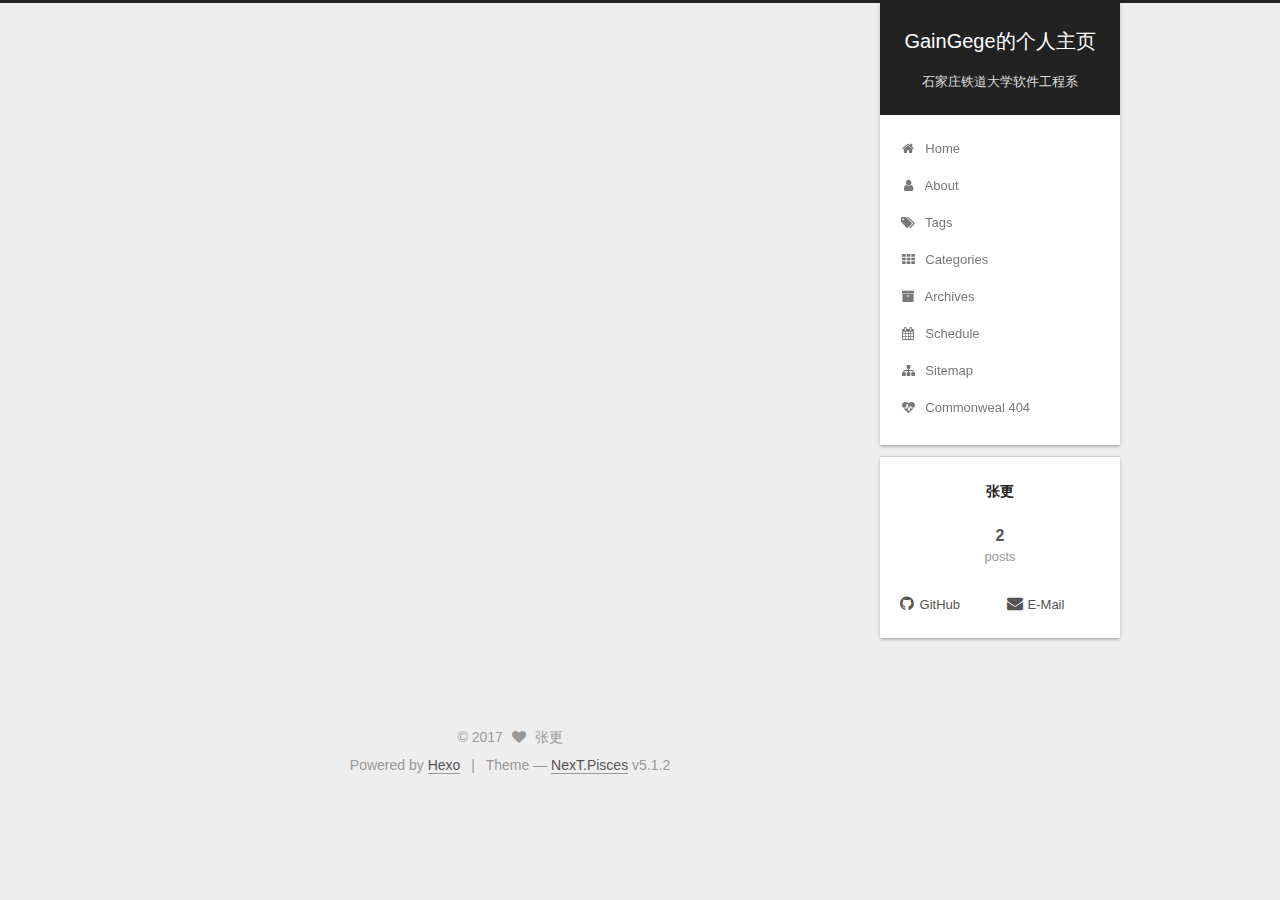
==== archives/index.html @ 6f09d18f "Site updated: 2017-09-21 20:25:42" ====
<!DOCTYPE html>



  


<html class="theme-next pisces use-motion" lang="">
<head>
  <meta charset="UTF-8"/>
<meta http-equiv="X-UA-Compatible" content="IE=edge" />
<meta name="viewport" content="width=device-width, initial-scale=1, maximum-scale=1"/>
<meta name="theme-color" content="#222">









<meta http-equiv="Cache-Control" content="no-transform" />
<meta http-equiv="Cache-Control" content="no-siteapp" />
















  
  
  <link href="/lib/fancybox/source/jquery.fancybox.css?v=2.1.5" rel="stylesheet" type="text/css" />







<link href="/lib/font-awesome/css/font-awesome.min.css?v=4.6.2" rel="stylesheet" type="text/css" />

<link href="/css/main.css?v=5.1.2" rel="stylesheet" type="text/css" />


  <meta name="keywords" content="Hexo, NexT" />








  <link rel="shortcut icon" type="image/x-icon" href="/favicon.ico?v=5.1.2" />






<meta property="og:type" content="website">
<meta property="og:title" content="GainGege的个人主页">
<meta property="og:url" content="http://yoursite.com/archives/index.html">
<meta property="og:site_name" content="GainGege的个人主页">
<meta name="twitter:card" content="summary">
<meta name="twitter:title" content="GainGege的个人主页">



<script type="text/javascript" id="hexo.configurations">
  var NexT = window.NexT || {};
  var CONFIG = {
    root: '/',
    scheme: 'Pisces',
    version: '5.1.2',
    sidebar: {"position":"right","display":"post","offset":12,"offset_float":12,"b2t":false,"scrollpercent":false,"onmobile":false},
    fancybox: true,
    tabs: true,
    motion: {"enable":true,"async":false,"transition":{"post_block":"fadeIn","post_header":"slideDownIn","post_body":"slideDownIn","coll_header":"slideLeftIn"}},
    duoshuo: {
      userId: '0',
      author: 'Author'
    },
    algolia: {
      applicationID: '',
      apiKey: '',
      indexName: '',
      hits: {"per_page":10},
      labels: {"input_placeholder":"Search for Posts","hits_empty":"We didn't find any results for the search: ${query}","hits_stats":"${hits} results found in ${time} ms"}
    }
  };
</script>



  <link rel="canonical" href="http://yoursite.com/archives/"/>





  <title>Archive | GainGege的个人主页</title>
  








</head>

<body itemscope itemtype="http://schema.org/WebPage" lang="">

  
  
    
  

  <div class="container sidebar-position-right page-archive">
    <div class="headband"></div>

    <header id="header" class="header" itemscope itemtype="http://schema.org/WPHeader">
      <div class="header-inner"><div class="site-brand-wrapper">
  <div class="site-meta ">
    

    <div class="custom-logo-site-title">
      <a href="/"  class="brand" rel="start">
        <span class="logo-line-before"><i></i></span>
        <span class="site-title">GainGege的个人主页</span>
        <span class="logo-line-after"><i></i></span>
      </a>
    </div>
      
        <p class="site-subtitle">石家庄铁道大学软件工程系</p>
      
  </div>

  <div class="site-nav-toggle">
    <button>
      <span class="btn-bar"></span>
      <span class="btn-bar"></span>
      <span class="btn-bar"></span>
    </button>
  </div>
</div>

<nav class="site-nav">
  

  
    <ul id="menu" class="menu">
      
        
        <li class="menu-item menu-item-home">
          <a href="/" rel="section">
            
              <i class="menu-item-icon fa fa-fw fa-home"></i> <br />
            
            Home
          </a>
        </li>
      
        
        <li class="menu-item menu-item-about">
          <a href="/about/" rel="section">
            
              <i class="menu-item-icon fa fa-fw fa-user"></i> <br />
            
            About
          </a>
        </li>
      
        
        <li class="menu-item menu-item-tags">
          <a href="/tags/" rel="section">
            
              <i class="menu-item-icon fa fa-fw fa-tags"></i> <br />
            
            Tags
          </a>
        </li>
      
        
        <li class="menu-item menu-item-categories">
          <a href="/categories/" rel="section">
            
              <i class="menu-item-icon fa fa-fw fa-th"></i> <br />
            
            Categories
          </a>
        </li>
      
        
        <li class="menu-item menu-item-archives">
          <a href="/archives/" rel="section">
            
              <i class="menu-item-icon fa fa-fw fa-archive"></i> <br />
            
            Archives
          </a>
        </li>
      
        
        <li class="menu-item menu-item-schedule">
          <a href="/schedule/" rel="section">
            
              <i class="menu-item-icon fa fa-fw fa-calendar"></i> <br />
            
            Schedule
          </a>
        </li>
      
        
        <li class="menu-item menu-item-sitemap">
          <a href="/sitemap.xml" rel="section">
            
              <i class="menu-item-icon fa fa-fw fa-sitemap"></i> <br />
            
            Sitemap
          </a>
        </li>
      
        
        <li class="menu-item menu-item-commonweal">
          <a href="/404/" rel="section">
            
              <i class="menu-item-icon fa fa-fw fa-heartbeat"></i> <br />
            
            Commonweal 404
          </a>
        </li>
      

      
    </ul>
  

  
</nav>



 </div>
    </header>

    <main id="main" class="main">
      <div class="main-inner">
        <div class="content-wrap">
          <div id="content" class="content">
            

  
  
  
  <div class="post-block archive">
    <div id="posts" class="posts-collapse">
      <span class="archive-move-on"></span>

      <span class="archive-page-counter">
        
        
        
          
        
        Um..! 2 posts in total. Keep on posting.
      </span>

      

        
        
        

        
          
          <div class="collection-title">
            <h1 class="archive-year" id="archive-year-2017">2017</h1>
          </div>
        
        

        

  <article class="post post-type-normal" itemscope itemtype="http://schema.org/Article">
    <header class="post-header">

      <h2 class="post-title">
        
            <a class="post-title-link" href="/2017/09/18/shuai/" itemprop="url">
              
                <span itemprop="name">shuai</span>
              
            </a>
        
      </h2>

      <div class="post-meta">
        <time class="post-time" itemprop="dateCreated"
              datetime="2017-09-18T09:38:42+08:00"
              content="2017-09-18" >
          09-18
        </time>
      </div>

    </header>
  </article>



      

        
        
        

        
        

        

  <article class="post post-type-normal" itemscope itemtype="http://schema.org/Article">
    <header class="post-header">

      <h2 class="post-title">
        
            <a class="post-title-link" href="/2017/09/18/hello-world/" itemprop="url">
              
                <span itemprop="name">Hello World</span>
              
            </a>
        
      </h2>

      <div class="post-meta">
        <time class="post-time" itemprop="dateCreated"
              datetime="2017-09-18T09:24:21+08:00"
              content="2017-09-18" >
          09-18
        </time>
      </div>

    </header>
  </article>



      

    </div>
  </div>
  
  
  

  



          </div>
          


          

        </div>
        
          
  
  <div class="sidebar-toggle">
    <div class="sidebar-toggle-line-wrap">
      <span class="sidebar-toggle-line sidebar-toggle-line-first"></span>
      <span class="sidebar-toggle-line sidebar-toggle-line-middle"></span>
      <span class="sidebar-toggle-line sidebar-toggle-line-last"></span>
    </div>
  </div>

  <aside id="sidebar" class="sidebar">
    
    <div class="sidebar-inner">

      

      

      <section class="site-overview sidebar-panel sidebar-panel-active">
        <div class="site-author motion-element" itemprop="author" itemscope itemtype="http://schema.org/Person">
          
            <p class="site-author-name" itemprop="name">张更</p>
            <p class="site-description motion-element" itemprop="description"></p>
        </div>

        <nav class="site-state motion-element">

          
            <div class="site-state-item site-state-posts">
            
              <a href="/archives/">
            
                <span class="site-state-item-count">2</span>
                <span class="site-state-item-name">posts</span>
              </a>
            </div>
          

          

          

        </nav>

        

        <div class="links-of-author motion-element">
          
            
              <span class="links-of-author-item">
                <a href="https://github.com/yourname" target="_blank" title="GitHub">
                  
                    <i class="fa fa-fw fa-github"></i>GitHub</a>
              </span>
            
              <span class="links-of-author-item">
                <a href="mailto:yourname@gmail.com" target="_blank" title="E-Mail">
                  
                    <i class="fa fa-fw fa-envelope"></i>E-Mail</a>
              </span>
            
          
        </div>

        
        

        
        

        


      </section>

      

      

    </div>
  </aside>


        
      </div>
    </main>

    <footer id="footer" class="footer">
      <div class="footer-inner">
        <div class="copyright" >
  
  &copy; 
  <span itemprop="copyrightYear">2017</span>
  <span class="with-love">
    <i class="fa fa-heart"></i>
  </span>
  <span class="author" itemprop="copyrightHolder">张更</span>

  
</div>


  <div class="powered-by">Powered by <a class="theme-link" href="https://hexo.io">Hexo</a></div>

  <span class="post-meta-divider">|</span>

  <div class="theme-info">Theme &mdash; <a class="theme-link" href="https://github.com/iissnan/hexo-theme-next">NexT.Pisces</a> v5.1.2</div>


        







        
      </div>
    </footer>

    
      <div class="back-to-top">
        <i class="fa fa-arrow-up"></i>
        
      </div>
    

  </div>

  

<script type="text/javascript">
  if (Object.prototype.toString.call(window.Promise) !== '[object Function]') {
    window.Promise = null;
  }
</script>









  












  
  <script type="text/javascript" src="/lib/jquery/index.js?v=2.1.3"></script>

  
  <script type="text/javascript" src="/lib/fastclick/lib/fastclick.min.js?v=1.0.6"></script>

  
  <script type="text/javascript" src="/lib/jquery_lazyload/jquery.lazyload.js?v=1.9.7"></script>

  
  <script type="text/javascript" src="/lib/velocity/velocity.min.js?v=1.2.1"></script>

  
  <script type="text/javascript" src="/lib/velocity/velocity.ui.min.js?v=1.2.1"></script>

  
  <script type="text/javascript" src="/lib/fancybox/source/jquery.fancybox.pack.js?v=2.1.5"></script>


  


  <script type="text/javascript" src="/js/src/utils.js?v=5.1.2"></script>

  <script type="text/javascript" src="/js/src/motion.js?v=5.1.2"></script>



  
  


  <script type="text/javascript" src="/js/src/affix.js?v=5.1.2"></script>

  <script type="text/javascript" src="/js/src/schemes/pisces.js?v=5.1.2"></script>



  <script type="text/javascript" src="/js/src/scrollspy.js?v=5.1.2"></script>
<script type="text/javascript" src="/js/src/post-details.js?v=5.1.2"></script>


  

  


  <script type="text/javascript" src="/js/src/bootstrap.js?v=5.1.2"></script>



  


  




	





  





  








  





  

  

  

  

  

  

</body>
</html>
---- css/main.css ----
/* normalize.css v3.0.2 | MIT License | git.io/normalize */
html {
  font-family: sans-serif; /* 1 */
  -ms-text-size-adjust: 100%; /* 2 */
  -webkit-text-size-adjust: 100%; /* 2 */
}
body {
  margin: 0;
}
article,
aside,
details,
figcaption,
figure,
footer,
header,
hgroup,
main,
menu,
nav,
section,
summary {
  display: block;
}
audio,
canvas,
progress,
video {
  display: inline-block; /* 1 */
  vertical-align: baseline; /* 2 */
}
audio:not([controls]) {
  display: none;
  height: 0;
}
[hidden],
template {
  display: none;
}
a {
  background-color: transparent;
}
a:active,
a:hover {
  outline: 0;
}
abbr[title] {
  border-bottom: 1px dotted;
}
b,
strong {
  font-weight: bold;
}
dfn {
  font-style: italic;
}
h1 {
  font-size: 2em;
  margin: 0.67em 0;
}
mark {
  background: #ff0;
  color: #000;
}
small {
  font-size: 80%;
}
sub,
sup {
  font-size: 75%;
  line-height: 0;
  position: relative;
  vertical-align: baseline;
}
sup {
  top: -0.5em;
}
sub {
  bottom: -0.25em;
}
img {
  border: 0;
}
svg:not(:root) {
  overflow: hidden;
}
figure {
  margin: 1em 40px;
}
hr {
  -moz-box-sizing: content-box;
  box-sizing: content-box;
  height: 0;
}
pre {
  overflow: auto;
}
code,
kbd,
pre,
samp {
  font-family: monospace, monospace;
  font-size: 1em;
}
button,
input,
optgroup,
select,
textarea {
  color: inherit; /* 1 */
  font: inherit; /* 2 */
  margin: 0; /* 3 */
}
button {
  overflow: visible;
}
button,
select {
  text-transform: none;
}
button,
html input[type="button"],
input[type="reset"],
input[type="submit"] {
  -webkit-appearance: button; /* 2 */
  cursor: pointer; /* 3 */
}
button[disabled],
html input[disabled] {
  cursor: default;
}
button::-moz-focus-inner,
input::-moz-focus-inner {
  border: 0;
  padding: 0;
}
input {
  line-height: normal;
}
input[type="checkbox"],
input[type="radio"] {
  box-sizing: border-box; /* 1 */
  padding: 0; /* 2 */
}
input[type="number"]::-webkit-inner-spin-button,
input[type="number"]::-webkit-outer-spin-button {
  height: auto;
}
input[type="search"] {
  -webkit-appearance: textfield; /* 1 */
  -moz-box-sizing: content-box;
  -webkit-box-sizing: content-box; /* 2 */
  box-sizing: content-box;
}
input[type="search"]::-webkit-search-cancel-button,
input[type="search"]::-webkit-search-decoration {
  -webkit-appearance: none;
}
fieldset {
  border: 1px solid #c0c0c0;
  margin: 0 2px;
  padding: 0.35em 0.625em 0.75em;
}
legend {
  border: 0; /* 1 */
  padding: 0; /* 2 */
}
textarea {
  overflow: auto;
}
optgroup {
  font-weight: bold;
}
table {
  border-collapse: collapse;
  border-spacing: 0;
}
td,
th {
  padding: 0;
}
::selection {
  background: #262a30;
  color: #fff;
}
body {
  position: relative;
  font-family: 'Lato', "PingFang SC", "Microsoft YaHei", sans-serif;
  font-size: 14px;
  line-height: 2;
  color: #555;
  background: #eee;
}
@media (max-width: 767px) {
  body {
    padding-right: 0 !important;
  }
}
@media (min-width: 768px) and (max-width: 991px) {
  body {
    padding-right: 0 !important;
  }
}
@media (min-width: 1600px) {
  body {
    font-size: 16px;
  }
}
h1,
h2,
h3,
h4,
h5,
h6 {
  margin: 0;
  padding: 0;
  font-weight: bold;
  line-height: 1.5;
  font-family: 'Lato', "PingFang SC", "Microsoft YaHei", sans-serif;
}
h2,
h3,
h4,
h5,
h6 {
  margin: 20px 0 15px;
}
h1 {
  font-size: 22px;
}
@media (max-width: 767px) {
  h1 {
    font-size: 18px;
  }
}
h2 {
  font-size: 20px;
}
@media (max-width: 767px) {
  h2 {
    font-size: 16px;
  }
}
h3 {
  font-size: 18px;
}
@media (max-width: 767px) {
  h3 {
    font-size: 14px;
  }
}
h4 {
  font-size: 16px;
}
@media (max-width: 767px) {
  h4 {
    font-size: 12px;
  }
}
h5 {
  font-size: 14px;
}
@media (max-width: 767px) {
  h5 {
    font-size: 10px;
  }
}
h6 {
  font-size: 12px;
}
@media (max-width: 767px) {
  h6 {
    font-size: 8px;
  }
}
p {
  margin: 0 0 20px 0;
}
a {
  color: #555;
  text-decoration: none;
  outline: none;
  border-bottom: 1px solid #999;
  word-wrap: break-word;
}
a:hover {
  color: #222;
  border-bottom-color: #222;
}
blockquote {
  margin: 0;
  padding: 0;
}
img {
  display: block;
  margin: auto;
  max-width: 100%;
  height: auto;
}
hr {
  margin: 40px 0;
  height: 3px;
  border: none;
  background-color: #ddd;
  background-image: repeating-linear-gradient(-45deg, #fff, #fff 4px, transparent 4px, transparent 8px);
}
blockquote {
  padding: 0 15px;
  color: #666;
  border-left: 4px solid #ddd;
}
blockquote cite::before {
  content: "-";
  padding: 0 5px;
}
dt {
  font-weight: 700;
}
dd {
  margin: 0;
  padding: 0;
}
kbd {
  border: 1px solid #ccc;
  border-radius: 0.2em;
  box-shadow: 0.1em 0.1em 0.2em rgba(0,0,0,0.1);
  background-color: #f9f9f9;
  font-family: inherit;
  background-image: -webkit-linear-gradient(top, #eee, #fff, #eee);
  padding: 0.1em 0.3em;
  white-space: nowrap;
}
.text-left {
  text-align: left;
}
.text-center {
  text-align: center;
}
.text-right {
  text-align: right;
}
.text-justify {
  text-align: justify;
}
.text-nowrap {
  white-space: nowrap;
}
.text-lowercase {
  text-transform: lowercase;
}
.text-uppercase {
  text-transform: uppercase;
}
.text-capitalize {
  text-transform: capitalize;
}
.center-block {
  display: block;
  margin-left: auto;
  margin-right: auto;
}
.clearfix:before,
.clearfix:after {
  content: " ";
  display: table;
}
.clearfix:after {
  clear: both;
}
.pullquote {
  width: 45%;
}
.pullquote.left {
  float: left;
  margin-left: 5px;
  margin-right: 10px;
}
.pullquote.right {
  float: right;
  margin-left: 10px;
  margin-right: 5px;
}
.affix.affix.affix {
  position: fixed;
}
.translation {
  margin-top: -20px;
  font-size: 14px;
  color: #999;
}
.scrollbar-measure {
  width: 100px;
  height: 100px;
  overflow: scroll;
  position: absolute;
  top: -9999px;
}
.use-motion .motion-element {
  opacity: 0;
}
table {
  margin: 20px 0;
  width: 100%;
  border-collapse: collapse;
  border-spacing: 0;
  border: 1px solid #ddd;
  font-size: 14px;
  table-layout: fixed;
  word-wrap: break-all;
}
table>tbody>tr:nth-of-type(odd) {
  background-color: #f9f9f9;
}
table>tbody>tr:hover {
  background-color: #f5f5f5;
}
caption,
th,
td {
  padding: 8px;
  text-align: left;
  vertical-align: middle;
  font-weight: normal;
}
th,
td {
  border-bottom: 3px solid #ddd;
  border-right: 1px solid #eee;
}
th {
  padding-bottom: 10px;
  font-weight: 700;
}
td {
  border-bottom-width: 1px;
}
html,
body {
  height: 100%;
}
.container {
  position: relative;
  min-height: 100%;
}
.header-inner {
  margin: 0 auto;
  padding: 100px 0 70px;
  width: calc(100% - 252px);
}
@media (min-width: 1600px) {
  .container .header-inner {
    width: 900px;
  }
}
.main {
  padding-bottom: 150px;
}
.main-inner {
  margin: 0 auto;
  width: calc(100% - 252px);
}
@media (min-width: 1600px) {
  .container .main-inner {
    width: 900px;
  }
}
.footer {
  position: absolute;
  left: 0;
  bottom: 0;
  width: 100%;
  min-height: 50px;
}
.footer-inner {
  box-sizing: border-box;
  margin: 20px auto;
  width: calc(100% - 252px);
}
@media (min-width: 1600px) {
  .container .footer-inner {
    width: 900px;
  }
}
pre,
.highlight {
  overflow: auto;
  margin: 20px 0;
  padding: 0;
  font-size: 13px;
  color: #4d4d4c;
  background: #f7f7f7;
  line-height: 1.6;
}
pre,
code {
  font-family: consolas, Menlo, "PingFang SC", "Microsoft YaHei", monospace;
}
code {
  padding: 2px 4px;
  word-wrap: break-word;
  color: #555;
  background: #eee;
  border-radius: 3px;
  font-size: 13px;
}
pre code {
  padding: 0;
  color: #4d4d4c;
  background: none;
  text-shadow: none;
}
.highlight {
  border-radius: 1px;
}
.highlight pre {
  border: none;
  margin: 0;
  padding: 10px 0;
}
.highlight table {
  margin: 0;
  width: auto;
  border: none;
}
.highlight td {
  border: none;
  padding: 0;
}
.highlight figcaption {
  font-size: 1em;
  color: #4d4d4c;
  line-height: 1em;
  margin-bottom: 1em;
}
.highlight figcaption:before,
.highlight figcaption:after {
  content: " ";
  display: table;
}
.highlight figcaption:after {
  clear: both;
}
.highlight figcaption a {
  float: right;
  color: #4d4d4c;
}
.highlight figcaption a:hover {
  border-bottom-color: #4d4d4c;
}
.highlight .gutter pre {
  padding-left: 10px;
  padding-right: 10px;
  color: #869194;
  text-align: right;
  background-color: #eff2f3;
}
.highlight .code pre {
  width: 100%;
  padding-left: 10px;
  padding-right: 10px;
  background-color: #f7f7f7;
}
.highlight .line {
  height: 20px;
}
.gutter {
  -webkit-user-select: none;
  -moz-user-select: none;
  -ms-user-select: none;
  user-select: none;
}
.gist table {
  width: auto;
}
.gist table td {
  border: none;
}
pre .deletion {
  background: #fdd;
}
pre .addition {
  background: #dfd;
}
pre .meta {
  color: #8959a8;
}
pre .comment {
  color: #8e908c;
}
pre .variable,
pre .attribute,
pre .tag,
pre .regexp,
pre .ruby .constant,
pre .xml .tag .title,
pre .xml .pi,
pre .xml .doctype,
pre .html .doctype,
pre .css .id,
pre .css .class,
pre .css .pseudo {
  color: #c82829;
}
pre .number,
pre .preprocessor,
pre .built_in,
pre .literal,
pre .params,
pre .constant,
pre .command {
  color: #f5871f;
}
pre .ruby .class .title,
pre .css .rules .attribute,
pre .string,
pre .value,
pre .inheritance,
pre .header,
pre .ruby .symbol,
pre .xml .cdata,
pre .special,
pre .number,
pre .formula {
  color: #718c00;
}
pre .title,
pre .css .hexcolor {
  color: #3e999f;
}
pre .function,
pre .python .decorator,
pre .python .title,
pre .ruby .function .title,
pre .ruby .title .keyword,
pre .perl .sub,
pre .javascript .title,
pre .coffeescript .title {
  color: #4271ae;
}
pre .keyword,
pre .javascript .function {
  color: #8959a8;
}
.full-image.full-image.full-image {
  border: none;
  max-width: 100%;
  width: auto;
  margin: 20px auto;
}
@media (min-width: 992px) {
  .full-image.full-image.full-image {
    max-width: none;
    width: 118%;
    margin: 0 -9%;
  }
}
.blockquote-center,
.page-home .post-type-quote blockquote,
.page-post-detail .post-type-quote blockquote {
  position: relative;
  margin: 40px 0;
  padding: 0;
  border-left: none;
  text-align: center;
}
.blockquote-center::before,
.page-home .post-type-quote blockquote::before,
.page-post-detail .post-type-quote blockquote::before,
.blockquote-center::after,
.page-home .post-type-quote blockquote::after,
.page-post-detail .post-type-quote blockquote::after {
  position: absolute;
  content: ' ';
  display: block;
  width: 100%;
  height: 24px;
  opacity: 0.2;
  background-repeat: no-repeat;
  background-position: 0 -6px;
  background-size: 22px 22px;
}
.blockquote-center::before,
.page-home .post-type-quote blockquote::before,
.page-post-detail .post-type-quote blockquote::before {
  top: -20px;
  background-image: url("../images/quote-l.svg");
  border-top: 1px solid #ccc;
}
.blockquote-center::after,
.page-home .post-type-quote blockquote::after,
.page-post-detail .post-type-quote blockquote::after {
  bottom: -20px;
  background-image: url("../images/quote-r.svg");
  border-bottom: 1px solid #ccc;
  background-position: 100% 8px;
}
.blockquote-center p,
.page-home .post-type-quote blockquote p,
.page-post-detail .post-type-quote blockquote p,
.blockquote-center div,
.page-home .post-type-quote blockquote div,
.page-post-detail .post-type-quote blockquote div {
  text-align: center;
}
.post .post-body .group-picture img {
  box-sizing: border-box;
  padding: 0 3px;
  border: none;
}
.post .group-picture-row {
  overflow: hidden;
  margin-top: 6px;
}
.post .group-picture-row:first-child {
  margin-top: 0;
}
.post .group-picture-column {
  float: left;
}
.page-post-detail .post-body .group-picture-column {
  float: none;
  margin-top: 10px;
  width: auto !important;
}
.page-post-detail .post-body .group-picture-column img {
  margin: 0 auto;
}
.page-archive .group-picture-container {
  overflow: hidden;
}
.page-archive .group-picture-row {
  float: left;
}
.page-archive .group-picture-row:first-child {
  margin-top: 6px;
}
.page-archive .group-picture-column {
  max-width: 150px;
  max-height: 150px;
}
.post-body .note {
  position: relative;
  padding: 15px;
  margin-bottom: 20px;
  border: 1px solid #eee;
  border-left-width: 5px;
  border-radius: 3px;
}
.post-body .note h2,
.post-body .note h3,
.post-body .note h4,
.post-body .note h5,
.post-body .note h6 {
  margin-top: 0;
  margin-bottom: 0;
  border-bottom: initial;
  padding-top: 0 !important;
}
.post-body .note p:first-child,
.post-body .note ul:first-child,
.post-body .note ol:first-child,
.post-body .note table:first-child,
.post-body .note pre:first-child,
.post-body .note blockquote:first-child {
  margin-top: 0;
}
.post-body .note p:last-child,
.post-body .note ul:last-child,
.post-body .note ol:last-child,
.post-body .note table:last-child,
.post-body .note pre:last-child,
.post-body .note blockquote:last-child {
  margin-bottom: 0;
}
.post-body .note.default {
  border-left-color: #777;
}
.post-body .note.default h2,
.post-body .note.default h3,
.post-body .note.default h4,
.post-body .note.default h5,
.post-body .note.default h6 {
  color: #777;
}
.post-body .note.primary {
  border-left-color: #6f42c1;
}
.post-body .note.primary h2,
.post-body .note.primary h3,
.post-body .note.primary h4,
.post-body .note.primary h5,
.post-body .note.primary h6 {
  color: #6f42c1;
}
.post-body .note.info {
  border-left-color: #428bca;
}
.post-body .note.info h2,
.post-body .note.info h3,
.post-body .note.info h4,
.post-body .note.info h5,
.post-body .note.info h6 {
  color: #428bca;
}
.post-body .note.success {
  border-left-color: #5cb85c;
}
.post-body .note.success h2,
.post-body .note.success h3,
.post-body .note.success h4,
.post-body .note.success h5,
.post-body .note.success h6 {
  color: #5cb85c;
}
.post-body .note.warning {
  border-left-color: #f0ad4e;
}
.post-body .note.warning h2,
.post-body .note.warning h3,
.post-body .note.warning h4,
.post-body .note.warning h5,
.post-body .note.warning h6 {
  color: #f0ad4e;
}
.post-body .note.danger {
  border-left-color: #d9534f;
}
.post-body .note.danger h2,
.post-body .note.danger h3,
.post-body .note.danger h4,
.post-body .note.danger h5,
.post-body .note.danger h6 {
  color: #d9534f;
}
.post-body .label {
  display: inline;
  padding: 0 2px;
  white-space: nowrap;
}
.post-body .label.default {
  background-color: #f0f0f0;
}
.post-body .label.primary {
  background-color: #efe6f7;
}
.post-body .label.info {
  background-color: #e5f2f8;
}
.post-body .label.success {
  background-color: #e7f4e9;
}
.post-body .label.warning {
  background-color: #fcf6e1;
}
.post-body .label.danger {
  background-color: #fae8eb;
}
.post-body .tabs {
  position: relative;
  display: block;
  margin-bottom: 20px;
  padding-top: 10px;
}
.post-body .tabs ul.nav-tabs {
  margin: 0;
  padding: 0;
  display: flex;
  margin-bottom: -1px;
}
@media (max-width: 413px) {
  .post-body .tabs ul.nav-tabs {
    display: block;
    margin-bottom: 5px;
  }
}
.post-body .tabs ul.nav-tabs li.tab {
  list-style-type: none !important;
  margin: 0 0.25em 0 0;
  border-top: 3px solid transparent;
  border-left: 1px solid transparent;
  border-right: 1px solid transparent;
}
@media (max-width: 413px) {
  .post-body .tabs ul.nav-tabs li.tab {
    margin: initial;
    border-top: 1px solid transparent;
    border-left: 3px solid transparent;
    border-right: 1px solid transparent;
    border-bottom: 1px solid transparent;
  }
}
.post-body .tabs ul.nav-tabs li.tab a {
  outline: 0;
  border-bottom: initial;
  display: block;
  line-height: 1.8em;
  padding: 0.25em 0.75em;
  transition-duration: 0.2s;
  transition-timing-function: ease-out;
  transition-delay: 0s;
}
.post-body .tabs ul.nav-tabs li.tab a i {
  width: 1.285714285714286em;
}
.post-body .tabs ul.nav-tabs li.tab.active {
  border-top: 3px solid #fc6423;
  border-left: 1px solid #ddd;
  border-right: 1px solid #ddd;
  background-color: #fff;
}
@media (max-width: 413px) {
  .post-body .tabs ul.nav-tabs li.tab.active {
    border-top: 1px solid #ddd;
    border-left: 3px solid #fc6423;
    border-right: 1px solid #ddd;
    border-bottom: 1px solid #ddd;
  }
}
.post-body .tabs ul.nav-tabs li.tab.active a {
  cursor: default;
  color: #555;
}
.post-body .tabs .tab-content {
  background-color: #fff;
}
.post-body .tabs .tab-content .tab-pane {
  border: 1px solid #ddd;
  padding: 20px 20px 0 20px;
}
.post-body .tabs .tab-content .tab-pane:not(.active) {
  display: none !important;
}
.post-body .tabs .tab-content .tab-pane.active {
  display: block !important;
}
.btn {
  display: inline-block;
  padding: 0 20px;
  font-size: 14px;
  color: #fff;
  background: #222;
  border: 2px solid #555;
  text-decoration: none;
  border-radius: 0;
  transition-property: background-color;
  transition-duration: 0.2s;
  transition-timing-function: ease-in-out;
  transition-delay: 0s;
}
.btn:hover,
.post-button .btn:hover {
  border-color: #222;
  color: #fff;
  background: #222;
}
.btn-bar {
  display: block;
  width: 22px;
  height: 2px;
  background: #555;
  border-radius: 1px;
}
.btn-bar+.btn-bar {
  margin-top: 4px;
}
.pagination {
  margin: 120px 0 40px;
  text-align: center;
  border-top: 1px solid #eee;
}
.page-number-basic,
.pagination .prev,
.pagination .next,
.pagination .page-number,
.pagination .space {
  display: inline-block;
  position: relative;
  top: -1px;
  margin: 0 10px;
  padding: 0 11px;
}
@media (max-width: 767px) {
  .page-number-basic,
  .pagination .prev,
  .pagination .next,
  .pagination .page-number,
  .pagination .space {
    margin: 0 5px;
  }
}
.pagination .prev,
.pagination .next,
.pagination .page-number {
  border-bottom: 0;
  border-top: 1px solid #eee;
  transition-property: border-color;
  transition-duration: 0.2s;
  transition-timing-function: ease-in-out;
  transition-delay: 0s;
}
.pagination .prev:hover,
.pagination .next:hover,
.pagination .page-number:hover {
  border-top-color: #222;
}
.pagination .space {
  padding: 0;
  margin: 0;
}
.pagination .prev {
  margin-left: 0;
}
.pagination .next {
  margin-right: 0;
}
.pagination .page-number.current {
  color: #fff;
  background: #ccc;
  border-top-color: #ccc;
}
@media (max-width: 767px) {
  .pagination {
    border-top: none;
  }
  .pagination .prev,
  .pagination .next,
  .pagination .page-number {
    margin-bottom: 10px;
    border-top: 0;
    border-bottom: 1px solid #eee;
    padding: 0 10px;
  }
  .pagination .prev:hover,
  .pagination .next:hover,
  .pagination .page-number:hover {
    border-bottom-color: #222;
  }
}
.comments {
  margin: 60px 20px 0;
}
.tag-cloud {
  text-align: center;
}
.tag-cloud a {
  display: inline-block;
  margin: 10px;
}
.back-to-top {
  box-sizing: border-box;
  position: fixed;
  bottom: -100px;
  right: 30px;
  z-index: 1050;
  padding: 0 6px;
  width: 24px;
  background: #222;
  font-size: 12px;
  opacity: 0.6;
  color: #fff;
  cursor: pointer;
  text-align: center;
  -webkit-transform: translateZ(0);
  transition-property: bottom;
  transition-duration: 0.2s;
  transition-timing-function: ease-in-out;
  transition-delay: 0s;
}
@media (min-width: 768px) and (max-width: 991px) {
  .back-to-top {
    display: none !important;
  }
}
@media (max-width: 767px) {
  .back-to-top {
    display: none !important;
  }
}
.back-to-top.back-to-top-on {
  bottom: 30px;
}
.header {
  background: transparent;
}
.header-inner {
  position: relative;
}
.headband {
  height: 3px;
  background: #222;
}
.site-meta {
  margin: 0;
  text-align: center;
}
@media (max-width: 767px) {
  .site-meta {
    text-align: center;
  }
}
.brand {
  position: relative;
  display: inline-block;
  padding: 0 40px;
  color: #fff;
  background: #222;
  border-bottom: none;
}
.brand:hover {
  color: #fff;
}
.logo {
  display: inline-block;
  margin-right: 5px;
  line-height: 36px;
  vertical-align: top;
}
.site-title {
  display: inline-block;
  vertical-align: top;
  line-height: 36px;
  font-size: 20px;
  font-weight: normal;
  font-family: 'Lato', "PingFang SC", "Microsoft YaHei", sans-serif;
}
.site-subtitle {
  margin-top: 10px;
  font-size: 13px;
  color: #ddd;
}
.use-motion .brand {
  opacity: 0;
}
.use-motion .logo,
.use-motion .site-title,
.use-motion .site-subtitle {
  opacity: 0;
  position: relative;
  top: -10px;
}
.site-nav-toggle {
  display: none;
  position: absolute;
  top: 10px;
  left: 10px;
}
@media (max-width: 767px) {
  .site-nav-toggle {
    display: block;
  }
}
.site-nav-toggle button {
  margin-top: 2px;
  padding: 9px 10px;
  background: transparent;
  border: none;
}
@media (max-width: 767px) {
  .site-nav {
    display: none;
    margin: 0 -10px;
    padding: 0 10px;
    clear: both;
    border-top: 1px solid #ddd;
  }
}
@media (min-width: 768px) and (max-width: 991px) {
  .site-nav {
    display: block !important;
  }
}
@media (min-width: 992px) {
  .site-nav {
    display: block !important;
  }
}
.menu {
  margin-top: 20px;
  padding-left: 0;
  text-align: center;
}
.menu .menu-item {
  display: inline-block;
  margin: 0 10px;
  list-style: none;
}
@media screen and (max-width: 767px) {
  .menu .menu-item {
    margin-top: 10px;
  }
}
.menu .menu-item a {
  display: block;
  font-size: 13px;
  line-height: inherit;
  border-bottom: 1px solid transparent;
  transition-property: border-color;
  transition-duration: 0.2s;
  transition-timing-function: ease-in-out;
  transition-delay: 0s;
}
.menu .menu-item a:hover,
.menu-item-active a {
  border-bottom-color: #222;
}
.menu .menu-item .fa {
  margin-right: 5px;
}
.use-motion .menu-item {
  opacity: 0;
}
.post-body {
  font-family: 'Lato', "PingFang SC", "Microsoft YaHei", sans-serif;
}
@media (max-width: 767px) {
  .post-body {
    word-break: break-word;
  }
}
.post-body .fancybox img {
  display: block !important;
  margin: 0 auto;
  cursor: pointer;
  cursor: zoom-in;
  cursor: -webkit-zoom-in;
}
.post-body .image-caption,
.post-body .figure .caption {
  margin: -20px auto 15px;
  text-align: center;
  font-size: 14px;
  color: #999;
  font-weight: bold;
  line-height: 1;
}
.post-sticky-flag {
  display: inline-block;
  font-size: 16px;
  -ms-transform: rotate(30deg);
  -webkit-transform: rotate(30deg);
  -moz-transform: rotate(30deg);
  -ms-transform: rotate(30deg);
  -o-transform: rotate(30deg);
  transform: rotate(30deg);
}
.use-motion .post-block {
  opacity: 0;
}
.use-motion .post-header {
  opacity: 0;
}
.use-motion .post-body {
  opacity: 0;
}
.use-motion .collection-title {
  opacity: 0;
}
.posts-expand {
  padding-top: 40px;
}
@media (max-width: 767px) {
  .posts-expand {
    margin: 0 20px;
  }
  .post-body pre {
    padding: 10px;
  }
  .post-body pre .gutter pre {
    padding-right: 10px;
  }
  .post-body .highlight {
    margin-left: 0px;
    margin-right: 0px;
    padding: 0;
  }
  .post-body .highlight .gutter pre {
    padding-right: 10px;
  }
}
@media (min-width: 992px) {
  .posts-expand .post-body {
    text-align: justify;
  }
}
.posts-expand .post-body h2,
.posts-expand .post-body h3,
.posts-expand .post-body h4,
.posts-expand .post-body h5,
.posts-expand .post-body h6 {
  padding-top: 10px;
}
.posts-expand .post-body h2 .header-anchor,
.posts-expand .post-body h3 .header-anchor,
.posts-expand .post-body h4 .header-anchor,
.posts-expand .post-body h5 .header-anchor,
.posts-expand .post-body h6 .header-anchor {
  float: right;
  margin-left: 10px;
  color: #ccc;
  border-bottom-style: none;
  visibility: hidden;
}
.posts-expand .post-body h2 .header-anchor:hover,
.posts-expand .post-body h3 .header-anchor:hover,
.posts-expand .post-body h4 .header-anchor:hover,
.posts-expand .post-body h5 .header-anchor:hover,
.posts-expand .post-body h6 .header-anchor:hover {
  color: inherit;
}
.posts-expand .post-body h2:hover .header-anchor,
.posts-expand .post-body h3:hover .header-anchor,
.posts-expand .post-body h4:hover .header-anchor,
.posts-expand .post-body h5:hover .header-anchor,
.posts-expand .post-body h6:hover .header-anchor {
  visibility: visible;
}
.posts-expand .post-body ul li {
  list-style: circle;
}
.posts-expand .post-body img {
  box-sizing: border-box;
  margin: auto;
  padding: 3px;
  border: 1px solid #ddd;
}
.posts-expand .post-body .fancybox img {
  margin: 0 auto 25px;
}
@media (max-width: 767px) {
  .posts-collapse {
    margin: 0 20px;
  }
  .posts-collapse .post-title,
  .posts-collapse .post-meta {
    display: block;
    width: auto;
    text-align: left;
  }
}
.posts-collapse {
  position: relative;
  z-index: 1010;
  margin-left: 55px;
}
.posts-collapse::after {
  content: " ";
  position: absolute;
  top: 20px;
  left: 0;
  margin-left: -2px;
  width: 4px;
  height: 100%;
  background: #f5f5f5;
  z-index: -1;
}
@media (max-width: 767px) {
  .posts-collapse {
    margin: 0 20px;
  }
}
.posts-collapse .collection-title {
  position: relative;
  margin: 60px 0;
}
.posts-collapse .collection-title h1,
.posts-collapse .collection-title h2 {
  margin-left: 20px;
}
.posts-collapse .collection-title small {
  color: #bbb;
  margin-left: 5px;
}
.posts-collapse .collection-title::before {
  content: " ";
  position: absolute;
  left: 0;
  top: 50%;
  margin-left: -4px;
  margin-top: -4px;
  width: 8px;
  height: 8px;
  background: #bbb;
  border-radius: 50%;
}
.posts-collapse .post {
  margin: 30px 0;
}
.posts-collapse .post-header {
  position: relative;
  transition-duration: 0.2s;
  transition-timing-function: ease-in-out;
  transition-delay: 0s;
  transition-property: border;
  border-bottom: 1px dashed #ccc;
}
.posts-collapse .post-header::before {
  content: " ";
  position: absolute;
  left: 0;
  top: 12px;
  width: 6px;
  height: 6px;
  margin-left: -4px;
  background: #bbb;
  border-radius: 50%;
  border: 1px solid #fff;
  transition-duration: 0.2s;
  transition-timing-function: ease-in-out;
  transition-delay: 0s;
  transition-property: background;
}
.posts-collapse .post-header:hover {
  border-bottom-color: #666;
}
.posts-collapse .post-header:hover::before {
  background: #222;
}
.posts-collapse .post-meta {
  position: absolute;
  font-size: 12px;
  left: 20px;
  top: 5px;
}
.posts-collapse .post-comments-count {
  display: none;
}
.posts-collapse .post-title {
  margin-left: 60px;
  font-size: 16px;
  font-weight: normal;
  line-height: inherit;
}
.posts-collapse .post-title::after {
  margin-left: 3px;
  opacity: 0.6;
}
.posts-collapse .post-title a {
  color: #666;
  border-bottom: none;
}
.page-home .post-type-quote .post-header,
.page-post-detail .post-type-quote .post-header,
.page-home .post-type-quote .post-tags,
.page-post-detail .post-type-quote .post-tags {
  display: none;
}
.posts-expand .post-title {
  text-align: center;
  word-break: break-word;
  font-weight: 400;
}
.posts-expand .post-title-link {
  display: inline-block;
  position: relative;
  color: #555;
  border-bottom: none;
  line-height: 1.2;
  vertical-align: top;
}
.posts-expand .post-title-link::before {
  content: "";
  position: absolute;
  width: 100%;
  height: 2px;
  bottom: 0;
  left: 0;
  background-color: #000;
  visibility: hidden;
  -webkit-transform: scaleX(0);
  -moz-transform: scaleX(0);
  -ms-transform: scaleX(0);
  -o-transform: scaleX(0);
  transform: scaleX(0);
  transition-duration: 0.2s;
  transition-timing-function: ease-in-out;
  transition-delay: 0s;
}
.posts-expand .post-title-link:hover::before {
  visibility: visible;
  -webkit-transform: scaleX(1);
  -moz-transform: scaleX(1);
  -ms-transform: scaleX(1);
  -o-transform: scaleX(1);
  transform: scaleX(1);
}
.posts-expand .post-title-link .fa {
  font-size: 16px;
}
.posts-expand .post-meta {
  margin: 3px 0 60px 0;
  color: #999;
  font-family: 'Lato', "PingFang SC", "Microsoft YaHei", sans-serif;
  font-size: 12px;
  text-align: center;
}
.posts-expand .post-meta .post-category-list {
  display: inline-block;
  margin: 0;
  padding: 3px;
}
.posts-expand .post-meta .post-category-list-link {
  color: #999;
}
.posts-expand .post-meta .post-description {
  font-size: 14px;
  margin-top: 2px;
}
.post-meta-divider {
  margin: 0 0.5em;
}
.post-meta-item-icon {
  margin-right: 3px;
}
@media (min-width: 768px) and (max-width: 991px) {
  .post-meta-item-icon {
    display: inline-block;
  }
}
@media (max-width: 767px) {
  .post-meta-item-icon {
    display: inline-block;
  }
}
@media (min-width: 768px) and (max-width: 991px) {
  .post-meta-item-text {
    display: none;
  }
}
@media (max-width: 767px) {
  .post-meta-item-text {
    display: none;
  }
}
@media (max-width: 767px) {
  .posts-expand .post-comments-count {
    display: none;
  }
}
.post-button {
  margin-top: 50px;
}
.post-button .btn {
  color: #555;
  font-size: 14px;
  background: #fff;
  border-radius: 2px;
  line-height: 2;
  margin: 0 4px 8px 4px;
}
.post-button .fa-fw {
  width: 1.285714285714286em;
  text-align: left;
}
.posts-expand .post-tags {
  margin-top: 40px;
  text-align: center;
}
.posts-expand .post-tags a {
  display: inline-block;
  margin-right: 10px;
  font-size: 13px;
}
.post-nav {
  display: table;
  margin-top: 15px;
  width: 100%;
  border-top: 1px solid #eee;
}
.post-nav-divider {
  display: table-cell;
  width: 10%;
}
.post-nav-item {
  display: table-cell;
  padding: 10px 0 0 0;
  width: 45%;
  vertical-align: top;
}
.post-nav-item a {
  position: relative;
  display: block;
  line-height: 25px;
  font-size: 14px;
  color: #555;
  border-bottom: none;
}
.post-nav-item a:hover {
  color: #222;
  border-bottom: none;
}
.post-nav-item a:active {
  top: 2px;
}
.post-nav-item .fa {
  position: absolute;
  top: 8px;
  left: 0;
  font-size: 12px;
}
.post-nav-next a {
  padding-left: 15px;
}
.post-nav-prev {
  text-align: right;
}
.post-nav-prev a {
  padding-right: 15px;
}
.post-nav-prev .fa {
  right: 0;
  left: auto;
}
.posts-expand .post-eof {
  display: block;
  margin: 80px auto 60px;
  width: 8%;
  height: 1px;
  background: #ccc;
  text-align: center;
}
.post:last-child .post-eof.post-eof.post-eof {
  display: none;
}
.post-gallery {
  display: table;
  table-layout: fixed;
  width: 100%;
  border-collapse: separate;
}
.post-gallery-row {
  display: table-row;
}
.post-gallery .post-gallery-img {
  display: table-cell;
  text-align: center;
  vertical-align: middle;
  border: none;
}
.post-gallery .post-gallery-img img {
  max-width: 100%;
  max-height: 100%;
  border: none;
}
.fancybox-close,
.fancybox-close:hover {
  border: none;
}
.rtl.post-body p,
.rtl.post-body a,
.rtl.post-body h1,
.rtl.post-body h2,
.rtl.post-body h3,
.rtl.post-body h4,
.rtl.post-body h5,
.rtl.post-body h6,
.rtl.post-body li,
.rtl.post-body ul,
.rtl.post-body ol {
  direction: rtl;
  font-family: UKIJ Ekran;
}
.rtl.post-title {
  font-family: UKIJ Ekran;
}
.sidebar {
  position: fixed;
  right: 0;
  top: 0;
  bottom: 0;
  width: 0;
  z-index: 1040;
  box-shadow: inset 0 2px 6px #000;
  background: #222;
  -webkit-transform: translateZ(0);
}
.sidebar a {
  color: #999;
  border-bottom-color: #555;
}
.sidebar a:hover {
  color: #eee;
}
@media (min-width: 768px) and (max-width: 991px) {
  .sidebar {
    display: none !important;
  }
}
@media (max-width: 767px) {
  .sidebar {
    display: none !important;
  }
}
.sidebar-inner {
  position: relative;
  padding: 20px 10px;
  color: #999;
  text-align: center;
}
.sidebar-toggle {
  position: fixed;
  right: 30px;
  bottom: 45px;
  width: 14px;
  height: 14px;
  padding: 5px;
  background: #222;
  line-height: 0;
  z-index: 1050;
  cursor: pointer;
  -webkit-transform: translateZ(0);
}
@media (min-width: 768px) and (max-width: 991px) {
  .sidebar-toggle {
    display: none !important;
  }
}
@media (max-width: 767px) {
  .sidebar-toggle {
    display: none !important;
  }
}
.sidebar-toggle-line {
  position: relative;
  display: inline-block;
  vertical-align: top;
  height: 2px;
  width: 100%;
  background: #fff;
  margin-top: 3px;
}
.sidebar-toggle-line:first-child {
  margin-top: 0;
}
.site-author-image {
  display: block;
  margin: 0 auto;
  padding: 2px;
  max-width: 120px;
  height: auto;
  border: 1px solid #eee;
}
.site-author-name {
  margin: 0;
  text-align: center;
  color: #222;
  font-weight: 600;
}
.site-description {
  margin-top: 0;
  text-align: center;
  font-size: 13px;
  color: #999;
}
.site-state {
  overflow: hidden;
  line-height: 1.4;
  white-space: nowrap;
  text-align: center;
}
.site-state-item {
  display: inline-block;
  padding: 0 15px;
  border-left: 1px solid #eee;
}
.site-state-item:first-child {
  border-left: none;
}
.site-state-item a {
  border-bottom: none;
}
.site-state-item-count {
  display: block;
  text-align: center;
  color: inherit;
  font-weight: 600;
  font-size: 16px;
}
.site-state-item-name {
  font-size: 13px;
  color: #999;
}
.feed-link {
  margin-top: 20px;
}
.feed-link a {
  display: inline-block;
  padding: 0 15px;
  color: #fc6423;
  border: 1px solid #fc6423;
  border-radius: 4px;
}
.feed-link a i {
  color: #fc6423;
  font-size: 14px;
}
.feed-link a:hover {
  color: #fff;
  background: #fc6423;
}
.feed-link a:hover i {
  color: #fff;
}
.links-of-author {
  margin-top: 20px;
}
.links-of-author a {
  display: inline-block;
  vertical-align: middle;
  margin-right: 10px;
  margin-bottom: 10px;
  border-bottom-color: #555;
  font-size: 13px;
}
.links-of-author a:before {
  display: inline-block;
  vertical-align: middle;
  margin-right: 3px;
  content: " ";
  width: 4px;
  height: 4px;
  border-radius: 50%;
  background: #a14a05;
}
.links-of-blogroll {
  font-size: 13px;
}
.links-of-blogroll-title {
  margin-top: 20px;
  font-size: 14px;
  font-weight: 600;
}
.links-of-blogroll-list {
  margin: 0;
  padding: 0;
  list-style: none;
}
.links-of-blogroll-item {
  padding: 2px 10px;
}
.links-of-blogroll-item a {
  max-width: 280px;
  box-sizing: border-box;
  display: inline-block;
  overflow: hidden;
  white-space: nowrap;
  text-overflow: ellipsis;
}
.sidebar-nav {
  margin: 0 0 20px;
  padding-left: 0;
}
.sidebar-nav li {
  display: inline-block;
  cursor: pointer;
  border-bottom: 1px solid transparent;
  font-size: 14px;
  color: #555;
}
.sidebar-nav li:hover {
  color: #fc6423;
}
.page-post-detail .sidebar-nav-toc {
  padding: 0 5px;
}
.page-post-detail .sidebar-nav-overview {
  margin-left: 10px;
}
.sidebar-nav .sidebar-nav-active {
  color: #fc6423;
  border-bottom-color: #fc6423;
}
.sidebar-nav .sidebar-nav-active:hover {
  color: #fc6423;
}
.sidebar-panel {
  display: none;
}
.sidebar-panel-active {
  display: block;
}
.post-toc-empty {
  font-size: 14px;
  color: #666;
}
.post-toc-wrap {
  overflow: hidden;
}
.post-toc {
  overflow: auto;
}
.post-toc ol {
  margin: 0;
  padding: 0 2px 5px 10px;
  text-align: left;
  list-style: none;
  font-size: 14px;
}
.post-toc ol > ol {
  padding-left: 0;
}
.post-toc ol a {
  transition-duration: 0.2s;
  transition-timing-function: ease-in-out;
  transition-delay: 0s;
  transition-property: all;
  color: #666;
  border-bottom-color: #ccc;
}
.post-toc ol a:hover {
  color: #000;
  border-bottom-color: #000;
}
.post-toc .nav-item {
  overflow: hidden;
  text-overflow: ellipsis;
  white-space: nowrap;
  line-height: 1.8;
}
.post-toc .nav .nav-child {
  display: none;
}
.post-toc .nav .active > .nav-child {
  display: block;
}
.post-toc .nav .active-current > .nav-child {
  display: block;
}
.post-toc .nav .active-current > .nav-child > .nav-item {
  display: block;
}
.post-toc .nav .active > a {
  color: #fc6423;
  border-bottom-color: #fc6423;
}
.post-toc .nav .active-current > a {
  color: #fc6423;
}
.post-toc .nav .active-current > a:hover {
  color: #fc6423;
}
.footer {
  font-size: 14px;
  color: #999;
}
.footer img {
  border: none;
}
.footer-inner {
  text-align: center;
}
.with-love {
  display: inline-block;
  margin: 0 5px;
}
.powered-by,
.theme-info {
  display: inline-block;
}
.cc-license {
  margin-top: 10px;
  text-align: center;
}
.cc-license .cc-opacity {
  opacity: 0.7;
  border-bottom: none;
}
.cc-license .cc-opacity:hover {
  opacity: 0.9;
}
.cc-license img {
  display: inline-block;
}
.theme-next #ds-thread #ds-reset {
  color: #555;
}
.theme-next #ds-thread #ds-reset .ds-replybox {
  margin-bottom: 30px;
}
.theme-next #ds-thread #ds-reset .ds-replybox .ds-avatar,
.theme-next #ds-reset .ds-avatar img {
  box-shadow: none;
}
.theme-next #ds-thread #ds-reset .ds-textarea-wrapper {
  border-color: #c7d4e1;
  background: none;
  border-top-right-radius: 3px;
  border-top-left-radius: 3px;
}
.theme-next #ds-thread #ds-reset .ds-textarea-wrapper textarea {
  height: 60px;
}
.theme-next #ds-reset .ds-rounded-top {
  border-radius: 0;
}
.theme-next #ds-thread #ds-reset .ds-post-toolbar {
  box-sizing: border-box;
  border: 1px solid #c7d4e1;
  background: #f6f8fa;
}
.theme-next #ds-thread #ds-reset .ds-post-options {
  height: 40px;
  border: none;
  background: none;
}
.theme-next #ds-thread #ds-reset .ds-toolbar-buttons {
  top: 11px;
}
.theme-next #ds-thread #ds-reset .ds-sync {
  top: 5px;
}
.theme-next #ds-thread #ds-reset .ds-post-button {
  top: 4px;
  right: 5px;
  width: 90px;
  height: 30px;
  border: 1px solid #c5ced7;
  border-radius: 3px;
  background-image: linear-gradient(#fbfbfc, #f5f7f9);
  color: #60676d;
}
.theme-next #ds-thread #ds-reset .ds-post-button:hover {
  background-position: 0 -30px;
  color: #60676d;
}
.theme-next #ds-thread #ds-reset .ds-comments-info {
  padding: 10px 0;
}
.theme-next #ds-thread #ds-reset .ds-sort {
  display: none;
}
.theme-next #ds-thread #ds-reset li.ds-tab a.ds-current {
  border: none;
  background: #f6f8fa;
  color: #60676d;
}
.theme-next #ds-thread #ds-reset li.ds-tab a.ds-current:hover {
  background-color: #e9f0f7;
  color: #60676d;
}
.theme-next #ds-thread #ds-reset li.ds-tab a {
  border-radius: 2px;
  padding: 5px;
}
.theme-next #ds-thread #ds-reset .ds-login-buttons p {
  color: #999;
  line-height: 36px;
}
.theme-next #ds-thread #ds-reset .ds-login-buttons .ds-service-list li {
  height: 28px;
}
.theme-next #ds-thread #ds-reset .ds-service-list a {
  background: none;
  padding: 5px;
  border: 1px solid;
  border-radius: 3px;
  text-align: center;
}
.theme-next #ds-thread #ds-reset .ds-service-list a:hover {
  color: #fff;
  background: #666;
}
.theme-next #ds-thread #ds-reset .ds-service-list .ds-weibo {
  color: #fc9b00;
  border-color: #fc9b00;
}
.theme-next #ds-thread #ds-reset .ds-service-list .ds-weibo:hover {
  background: #fc9b00;
}
.theme-next #ds-thread #ds-reset .ds-service-list .ds-qq {
  color: #60a3ec;
  border-color: #60a3ec;
}
.theme-next #ds-thread #ds-reset .ds-service-list .ds-qq:hover {
  background: #60a3ec;
}
.theme-next #ds-thread #ds-reset .ds-service-list .ds-renren {
  color: #2e7ac4;
  border-color: #2e7ac4;
}
.theme-next #ds-thread #ds-reset .ds-service-list .ds-renren:hover {
  background: #2e7ac4;
}
.theme-next #ds-thread #ds-reset .ds-service-list .ds-douban {
  color: #37994c;
  border-color: #37994c;
}
.theme-next #ds-thread #ds-reset .ds-service-list .ds-douban:hover {
  background: #37994c;
}
.theme-next #ds-thread #ds-reset .ds-service-list .ds-kaixin {
  color: #fef20d;
  border-color: #fef20d;
}
.theme-next #ds-thread #ds-reset .ds-service-list .ds-kaixin:hover {
  background: #fef20d;
}
.theme-next #ds-thread #ds-reset .ds-service-list .ds-netease {
  color: #f00;
  border-color: #f00;
}
.theme-next #ds-thread #ds-reset .ds-service-list .ds-netease:hover {
  background: #f00;
}
.theme-next #ds-thread #ds-reset .ds-service-list .ds-sohu {
  color: #ffcb05;
  border-color: #ffcb05;
}
.theme-next #ds-thread #ds-reset .ds-service-list .ds-sohu:hover {
  background: #ffcb05;
}
.theme-next #ds-thread #ds-reset .ds-service-list .ds-baidu {
  color: #2831e0;
  border-color: #2831e0;
}
.theme-next #ds-thread #ds-reset .ds-service-list .ds-baidu:hover {
  background: #2831e0;
}
.theme-next #ds-thread #ds-reset .ds-service-list .ds-google {
  color: #166bec;
  border-color: #166bec;
}
.theme-next #ds-thread #ds-reset .ds-service-list .ds-google:hover {
  background: #166bec;
}
.theme-next #ds-thread #ds-reset .ds-service-list .ds-weixin {
  color: #00ce0d;
  border-color: #00ce0d;
}
.theme-next #ds-thread #ds-reset .ds-service-list .ds-weixin:hover {
  background: #00ce0d;
}
.theme-next #ds-thread #ds-reset .ds-service-list .ds-more-services {
  border: none;
}
.theme-next #ds-thread #ds-reset .ds-service-list .ds-more-services:hover {
  background: none;
}
.theme-next #ds-reset .duoshuo-ua-admin {
  display: inline-block;
  color: #f00;
}
.theme-next #ds-reset .duoshuo-ua-platform,
.theme-next #ds-reset .duoshuo-ua-browser {
  color: #ccc;
}
.theme-next #ds-reset .duoshuo-ua-platform .fa,
.theme-next #ds-reset .duoshuo-ua-browser .fa {
  display: inline-block;
  margin-right: 3px;
}
.theme-next #ds-reset .duoshuo-ua-separator {
  display: inline-block;
  margin-left: 5px;
}
.theme-next .this_ua {
  background-color: #ccc !important;
  border-radius: 4px;
  padding: 0 5px !important;
  margin: 1px 1px !important;
  border: 1px solid #bbb !important;
  color: #fff;
  display: inline-block !important;
}
.theme-next .this_ua.admin {
  background-color: #d9534f !important;
  border-color: #d9534f !important;
}
.theme-next .this_ua.platform.iOS,
.theme-next .this_ua.platform.Mac,
.theme-next .this_ua.platform.Windows {
  background-color: #39b3d7 !important;
  border-color: #46b8da !important;
}
.theme-next .this_ua.platform.Linux {
  background-color: #3a3a3a !important;
  border-color: #1f1f1f !important;
}
.theme-next .this_ua.platform.Android {
  background-color: #00c47d !important;
  border-color: #01b171 !important;
}
.theme-next .this_ua.browser.Mobile,
.theme-next .this_ua.browser.Chrome {
  background-color: #5cb85c !important;
  border-color: #4cae4c !important;
}
.theme-next .this_ua.browser.Firefox {
  background-color: #f0ad4e !important;
  border-color: #eea236 !important;
}
.theme-next .this_ua.browser.Maxthon,
.theme-next .this_ua.browser.IE {
  background-color: #428bca !important;
  border-color: #357ebd !important;
}
.theme-next .this_ua.browser.baidu,
.theme-next .this_ua.browser.UCBrowser,
.theme-next .this_ua.browser.Opera {
  background-color: #d9534f !important;
  border-color: #d43f3a !important;
}
.theme-next .this_ua.browser.Android,
.theme-next .this_ua.browser.QQBrowser {
  background-color: #78ace9 !important;
  border-color: #4cae4c !important;
}
.post-spread {
  margin-top: 20px;
  text-align: center;
}
.jiathis_style {
  display: inline-block;
}
.jiathis_style a {
  border: none;
}
.fa {
  font-family: FontAwesome !important;
}
.post-spread {
  margin-top: 20px;
  text-align: center;
}
.bdshare-slide-button-box a {
  border: none;
}
.bdsharebuttonbox {
  display: inline-block;
}
.bdsharebuttonbox a {
  border: none;
}
.local-search-pop-overlay {
  position: fixed;
  width: 100%;
  height: 100%;
  top: 0;
  left: 0;
  z-index: 2080;
  background-color: rgba(0,0,0,0.3);
}
.local-search-popup {
  display: none;
  position: fixed;
  top: 10%;
  left: 50%;
  margin-left: -350px;
  width: 700px;
  height: 80%;
  padding: 0;
  background: #fff;
  color: #333;
  z-index: 9999;
  border-radius: 5px;
}
@media (max-width: 767px) {
  .local-search-popup {
    padding: 0;
    top: 0;
    left: 0;
    margin: 0;
    width: 100%;
    height: 100%;
    border-radius: 0;
  }
}
.local-search-popup ul.search-result-list {
  padding: 0;
  margin: 0 5px;
}
.local-search-popup p.search-result {
  border-bottom: 1px dashed #ccc;
  padding: 5px 0;
}
.local-search-popup a.search-result-title {
  font-weight: bold;
  font-size: 16px;
}
.local-search-popup .search-keyword {
  border-bottom: 1px dashed #f00;
  font-weight: bold;
  color: #f00;
}
.local-search-popup .local-search-header {
  padding: 5px;
  height: 36px;
  background: #f5f5f5;
  border-top-left-radius: 5px;
  border-top-right-radius: 5px;
}
.local-search-popup #local-search-result {
  overflow: auto;
  position: relative;
  padding: 5px 25px;
  height: calc(100% - 55px);
}
.local-search-popup .local-search-input-wrapper {
  display: inline-block;
  width: calc(100% - 90px);
  height: 36px;
  line-height: 36px;
  padding: 0 5px;
}
.local-search-popup .local-search-input-wrapper input {
  padding: 8px 0;
  height: 20px;
  display: block;
  width: 100%;
  outline: none;
  border: none;
  background: transparent;
  vertical-align: middle;
}
.local-search-popup .search-icon,
.local-search-popup .popup-btn-close {
  display: inline-block;
  font-size: 18px;
  color: #999;
  height: 36px;
  width: 18px;
  padding-left: 10px;
  padding-right: 10px;
}
.local-search-popup .search-icon {
  float: left;
}
.local-search-popup .popup-btn-close {
  border-left: 1px solid #eee;
  float: right;
  cursor: pointer;
}
.local-search-popup #no-result {
  position: absolute;
  left: 50%;
  top: 50%;
  -webkit-transform: translate(-50%, -50%);
  -webkit-transform: translate(-50%, -50%);
  -moz-transform: translate(-50%, -50%);
  -ms-transform: translate(-50%, -50%);
  -o-transform: translate(-50%, -50%);
  transform: translate(-50%, -50%);
  color: #ccc;
}
.site-uv,
.site-pv,
.page-pv {
  display: inline-block;
}
.site-uv .busuanzi-value,
.site-pv .busuanzi-value,
.page-pv .busuanzi-value {
  margin: 0 5px;
}
.site-uv {
  margin-right: 10px;
}
.site-uv::after {
  content: "|";
  padding-left: 10px;
}
.page-archive .archive-page-counter {
  position: relative;
  top: 3px;
  left: 20px;
}
@media (max-width: 767px) {
  .page-archive .archive-page-counter {
    top: 5px;
  }
}
.page-archive .posts-collapse .archive-move-on {
  position: absolute;
  top: 11px;
  left: 0;
  margin-left: -6px;
  width: 10px;
  height: 10px;
  opacity: 0.5;
  background: #555;
  border: 1px solid #fff;
  border-radius: 50%;
}
.category-all-page .category-all-title {
  text-align: center;
}
.category-all-page .category-all {
  margin-top: 20px;
}
.category-all-page .category-list {
  margin: 0;
  padding: 0;
  list-style: none;
}
.category-all-page .category-list-item {
  margin: 5px 10px;
}
.category-all-page .category-list-count {
  color: #bbb;
}
.category-all-page .category-list-count:before {
  display: inline;
  content: " (";
}
.category-all-page .category-list-count:after {
  display: inline;
  content: ") ";
}
.category-all-page .category-list-child {
  padding-left: 10px;
}
#schedule ul#event-list {
  padding-left: 30px;
}
#schedule ul#event-list hr {
  margin: 20px 0 45px 0 !important;
  background: #222;
}
#schedule ul#event-list hr:after {
  display: inline-block;
  content: 'NOW';
  background: #222;
  color: #fff;
  font-weight: bold;
  text-align: right;
  padding: 0 5px;
}
#schedule ul#event-list li.event {
  margin: 20px 0px;
  background: #f9f9f9;
  padding-left: 10px;
  min-height: 40px;
}
#schedule ul#event-list li.event h2.event-summary {
  margin: 0;
  padding-bottom: 3px;
}
#schedule ul#event-list li.event h2.event-summary:before {
  display: inline-block;
  font-family: FontAwesome;
  font-size: 8px;
  content: '\f111';
  vertical-align: middle;
  margin-right: 25px;
  color: #bbb;
}
#schedule ul#event-list li.event span.event-relative-time {
  display: inline-block;
  font-size: 12px;
  font-weight: 400;
  padding-left: 12px;
  color: #bbb;
}
#schedule ul#event-list li.event span.event-details {
  display: block;
  color: #bbb;
  margin-left: 56px;
  padding-top: 3px;
  padding-bottom: 6px;
  text-indent: -24px;
  line-height: 18px;
}
#schedule ul#event-list li.event span.event-details:before {
  text-indent: 0;
  display: inline-block;
  width: 14px;
  font-family: FontAwesome;
  text-align: center;
  margin-right: 9px;
  color: #bbb;
}
#schedule ul#event-list li.event span.event-details.event-location:before {
  content: '\f041';
}
#schedule ul#event-list li.event span.event-details.event-duration:before {
  content: '\f017';
}
#schedule ul#event-list li.event-past {
  background: #fcfcfc;
}
#schedule ul#event-list li.event-past > * {
  opacity: 0.6;
}
#schedule ul#event-list li.event-past h2.event-summary {
  color: #bbb;
}
#schedule ul#event-list li.event-past h2.event-summary:before {
  color: #dfdfdf;
}
#schedule ul#event-list li.event-now {
  background: #222;
  color: #fff;
  padding: 15px 0 15px 10px;
}
#schedule ul#event-list li.event-now h2.event-summary:before {
  -webkit-transform: scale(1.2);
  -moz-transform: scale(1.2);
  -ms-transform: scale(1.2);
  -o-transform: scale(1.2);
  transform: scale(1.2);
  color: #fff;
  animation: dot-flash 1s alternate infinite ease-in-out;
}
#schedule ul#event-list li.event-now * {
  color: #fff !important;
}
@-moz-keyframes dot-flash {
  from {
    opacity: 1;
    -webkit-transform: scale(1.1);
    -moz-transform: scale(1.1);
    -ms-transform: scale(1.1);
    -o-transform: scale(1.1);
    transform: scale(1.1);
  }
  to {
    opacity: 0;
    -webkit-transform: scale(1);
    -moz-transform: scale(1);
    -ms-transform: scale(1);
    -o-transform: scale(1);
    transform: scale(1);
  }
}
@-webkit-keyframes dot-flash {
  from {
    opacity: 1;
    -webkit-transform: scale(1.1);
    -moz-transform: scale(1.1);
    -ms-transform: scale(1.1);
    -o-transform: scale(1.1);
    transform: scale(1.1);
  }
  to {
    opacity: 0;
    -webkit-transform: scale(1);
    -moz-transform: scale(1);
    -ms-transform: scale(1);
    -o-transform: scale(1);
    transform: scale(1);
  }
}
@-o-keyframes dot-flash {
  from {
    opacity: 1;
    -webkit-transform: scale(1.1);
    -moz-transform: scale(1.1);
    -ms-transform: scale(1.1);
    -o-transform: scale(1.1);
    transform: scale(1.1);
  }
  to {
    opacity: 0;
    -webkit-transform: scale(1);
    -moz-transform: scale(1);
    -ms-transform: scale(1);
    -o-transform: scale(1);
    transform: scale(1);
  }
}
@keyframes dot-flash {
  from {
    opacity: 1;
    -webkit-transform: scale(1.1);
    -moz-transform: scale(1.1);
    -ms-transform: scale(1.1);
    -o-transform: scale(1.1);
    transform: scale(1.1);
  }
  to {
    opacity: 0;
    -webkit-transform: scale(1);
    -moz-transform: scale(1);
    -ms-transform: scale(1);
    -o-transform: scale(1);
    transform: scale(1);
  }
}
.page-post-detail .sidebar-toggle-line {
  background: #fc6423;
}
.page-post-detail .comments {
  overflow: hidden;
}
.header {
  position: relative;
  margin: 0 auto;
  width: 75%;
}
@media (min-width: 768px) and (max-width: 991px) {
  .header {
    width: auto;
  }
}
@media (max-width: 767px) {
  .header {
    width: auto;
  }
}
.header-inner {
  position: absolute;
  top: 0;
  overflow: hidden;
  padding: 0;
  width: 240px;
  background: #fff;
  box-shadow: 0 2px 2px 0 rgba(0,0,0,0.12), 0 3px 1px -2px rgba(0,0,0,0.06), 0 1px 5px 0 rgba(0,0,0,0.12);
  border-radius: initial;
}
@media (min-width: 1600px) {
  .container .header-inner {
    width: 240px;
  }
}
@media (min-width: 768px) and (max-width: 991px) {
  .header-inner {
    position: relative;
    width: auto;
    border-radius: initial;
  }
}
@media (max-width: 767px) {
  .header-inner {
    position: relative;
    width: auto;
    border-radius: initial;
  }
}
.main:before,
.main:after {
  content: " ";
  display: table;
}
.main:after {
  clear: both;
}
@media (min-width: 768px) and (max-width: 991px) {
  .main {
    padding-bottom: 100px;
  }
}
@media (max-width: 767px) {
  .main {
    padding-bottom: 100px;
  }
}
.container .main-inner {
  width: 75%;
}
@media (min-width: 768px) and (max-width: 991px) {
  .container .main-inner {
    width: auto;
  }
}
@media (max-width: 767px) {
  .container .main-inner {
    width: auto;
  }
}
.content-wrap {
  float: right;
  box-sizing: border-box;
  padding: 40px;
  width: calc(100% - 252px);
  background: #fff;
  min-height: 700px;
  box-shadow: 0 2px 2px 0 rgba(0,0,0,0.12), 0 3px 1px -2px rgba(0,0,0,0.06), 0 1px 5px 0 rgba(0,0,0,0.12);
  border-radius: initial;
}
@media (min-width: 768px) and (max-width: 991px) {
  .content-wrap {
    width: 100%;
    padding: 20px;
    border-radius: initial;
  }
}
@media (max-width: 767px) {
  .content-wrap {
    width: 100%;
    padding: 20px;
    min-height: auto;
    border-radius: initial;
  }
}
.sidebar {
  position: static;
  float: left;
  margin-top: 300px;
  width: 240px;
  background: #eee;
  box-shadow: none;
}
@media (min-width: 768px) and (max-width: 991px) {
  .sidebar {
    display: none;
  }
}
@media (max-width: 767px) {
  .sidebar {
    display: none;
  }
}
.sidebar-toggle {
  display: none;
}
.footer-inner {
  width: 75%;
  padding-left: 260px;
}
@media (min-width: 768px) and (max-width: 991px) {
  .footer-inner {
    width: auto;
    padding-left: 0 !important;
    padding-right: 0 !important;
  }
}
@media (max-width: 767px) {
  .footer-inner {
    width: auto;
    padding-left: 0 !important;
    padding-right: 0 !important;
  }
}
.sidebar-position-right .header-inner {
  right: 0;
}
.sidebar-position-right .content-wrap {
  float: left;
}
.sidebar-position-right .sidebar {
  float: right;
}
.sidebar-position-right .footer-inner {
  padding-left: 0;
  padding-right: 260px;
}
.site-brand-wrapper {
  position: relative;
}
.site-meta {
  padding: 20px 0;
  color: #fff;
  background: #222;
}
@media (min-width: 768px) and (max-width: 991px) {
  .site-meta {
    box-shadow: 0 0 16px rgba(0,0,0,0.5);
  }
}
@media (max-width: 767px) {
  .site-meta {
    box-shadow: 0 0 16px rgba(0,0,0,0.5);
  }
}
.brand {
  padding: 0;
  background: none;
}
.brand:hover {
  color: #fff;
}
.site-subtitle {
  margin: 10px 10px 0;
  font-weight: initial;
}
.site-search form {
  display: none;
}
.site-nav {
  border-top: none;
}
@media (min-width: 768px) and (max-width: 991px) {
  .site-nav {
    display: none !important;
  }
}
@media (min-width: 768px) and (max-width: 991px) {
  .site-nav-on {
    display: block !important;
  }
}
.menu .menu-item {
  display: block;
  margin: 0;
}
.menu .menu-item a {
  position: relative;
  box-sizing: border-box;
  padding: 5px 20px;
  text-align: left;
  line-height: inherit;
  transition-property: background-color;
  transition-duration: 0.2s;
  transition-timing-function: ease-in-out;
  transition-delay: 0s;
}
.menu .menu-item a:hover,
.menu-item-active a {
  background: #f9f9f9;
  border-bottom-color: #fff;
}
.menu .menu-item br {
  display: none;
}
.menu-item-active a:after {
  content: " ";
  position: absolute;
  top: 50%;
  margin-top: -3px;
  right: 15px;
  width: 6px;
  height: 6px;
  border-radius: 50%;
  background-color: #bbb;
}
.btn-bar {
  background-color: #fff;
}
.site-nav-toggle {
  left: 20px;
  top: 50%;
  -webkit-transform: translateY(-50%);
  -webkit-transform: translateY(-50%);
  -moz-transform: translateY(-50%);
  -ms-transform: translateY(-50%);
  -o-transform: translateY(-50%);
  transform: translateY(-50%);
}
@media (min-width: 768px) and (max-width: 991px) {
  .site-nav-toggle {
    display: block;
  }
}
.use-motion .sidebar .motion-element {
  opacity: 1;
}
.sidebar {
  display: none;
  right: auto;
  bottom: auto;
  -webkit-transform: none;
}
.sidebar-inner {
  box-sizing: border-box;
  width: 240px;
  color: #555;
  background: #fff;
  box-shadow: 0 2px 2px 0 rgba(0,0,0,0.12), 0 3px 1px -2px rgba(0,0,0,0.06), 0 1px 5px 0 rgba(0,0,0,0.12), 0 -1px 0.5px 0 rgba(0,0,0,0.09);
  border-radius: initial;
}
.sidebar-inner.affix {
  position: fixed;
  top: 12px;
}
.site-overview {
  margin: 0 2px;
  text-align: left;
}
.site-author:before,
.site-author:after {
  content: " ";
  display: table;
}
.site-author:after {
  clear: both;
}
.sidebar a {
  color: #555;
}
.sidebar a:hover {
  color: #222;
}
.links-of-author-item a:before {
  display: none;
}
.links-of-author-item a {
  border-bottom: none;
  text-decoration: underline;
}
.feed-link {
  border-top: 1px dotted #ccc;
  border-bottom: 1px dotted #ccc;
  text-align: center;
}
.feed-link a {
  display: block;
  color: #fc6423;
  border: none;
}
.feed-link a:hover {
  background: none;
  color: #e34603;
}
.feed-link a:hover i {
  color: #e34603;
}
.links-of-author {
  display: flex;
  flex-wrap: wrap;
  justify-content: center;
}
.links-of-author-item {
  margin: 5px 0 0;
  width: 50%;
}
.links-of-author-item a {
  max-width: 216px;
  box-sizing: border-box;
  display: inline-block;
  margin-right: 0;
  margin-bottom: 0;
  padding: 0 5px;
  overflow: hidden;
  white-space: nowrap;
  text-overflow: ellipsis;
}
.links-of-author-item a {
  display: block;
  text-decoration: none;
}
.links-of-author-item a:hover {
  border-radius: 4px;
  background: #eee;
}
.links-of-author-item .fa {
  margin-right: 2px;
  font-size: 16px;
}
.links-of-author-item .fa-globe {
  font-size: 15px;
}
.links-of-blogroll {
  text-align: center;
  margin-top: 20px;
  padding: 3px 0 0;
  border-top: 1px dotted #ccc;
}
.links-of-blogroll-title {
  margin-top: 0;
}
.links-of-blogroll-item {
  padding: 0;
}
.links-of-blogroll-inline:before,
.links-of-blogroll-inline:after {
  content: " ";
  display: table;
}
.links-of-blogroll-inline:after {
  clear: both;
}
.links-of-blogroll-inline .links-of-blogroll-item {
  margin: 5px 0 0;
  width: 50%;
  display: inline-block;
  width: unset;
}
.links-of-blogroll-inline .links-of-blogroll-item a {
  max-width: 216px;
  box-sizing: border-box;
  display: inline-block;
  margin-right: 0;
  margin-bottom: 0;
  padding: 0 5px;
  overflow: hidden;
  white-space: nowrap;
  text-overflow: ellipsis;
}
@media (max-width: 767px) {
  .post-body {
    text-align: justify;
  }
}
.content-wrap {
  padding: initial;
  background: initial;
  box-shadow: initial;
  border-radius: initial;
}
.post-block {
  margin-bottom: 12px;
  background: #fff;
  padding: 40px;
  box-shadow: 0 2px 2px 0 rgba(0,0,0,0.12), 0 3px 1px -2px rgba(0,0,0,0.06), 0 1px 5px 0 rgba(0,0,0,0.12);
  border-radius: initial;
}
.posts-expand {
  padding-top: initial;
}
.post-eof {
  display: none !important;
}
.main {
  padding-bottom: initial;
}
.footer {
  bottom: auto;
}
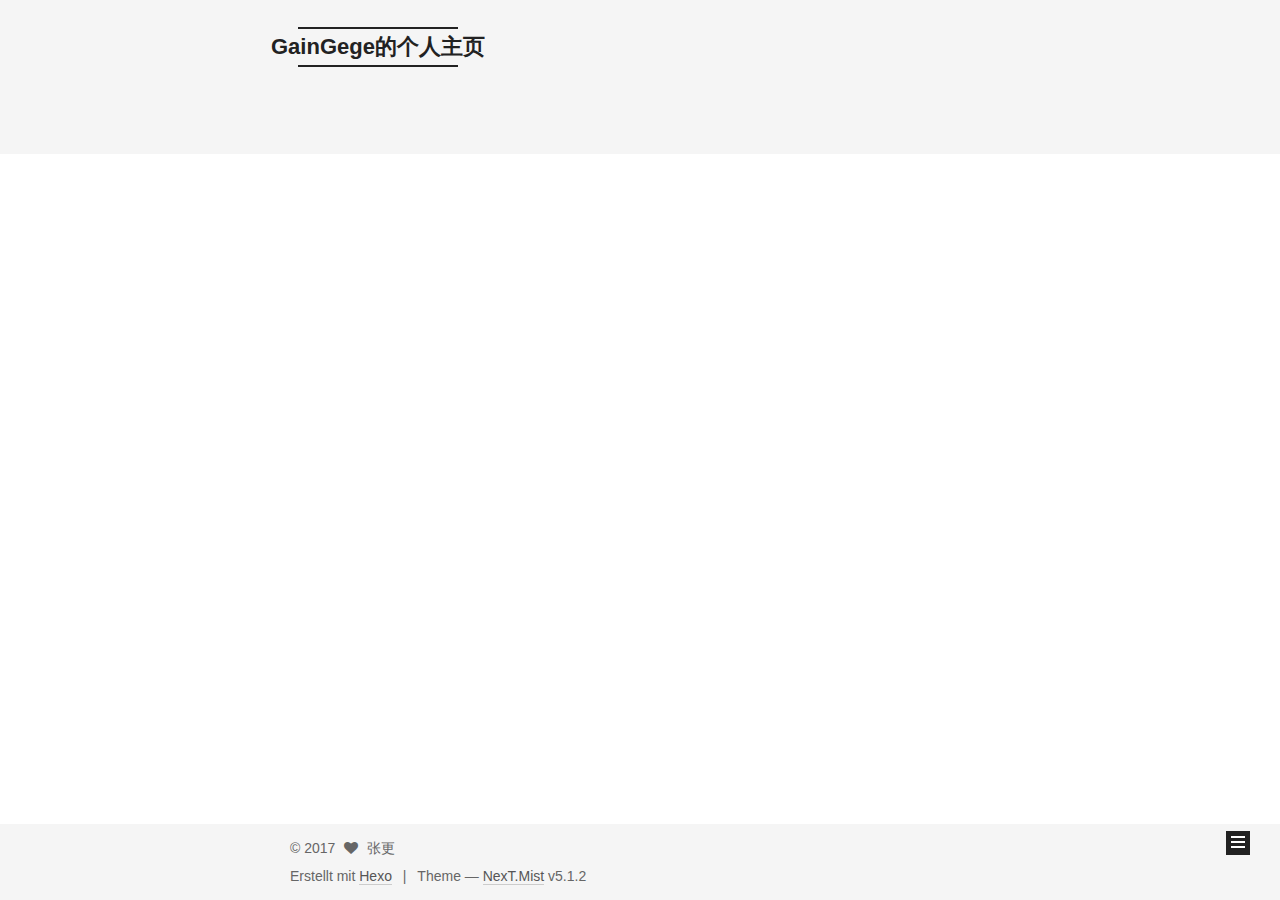
==== commit c2f510ef: "Site updated: 2017-09-21 20:26:47" ====
--- a/archives/index.html
+++ b/archives/index.html
@@ -5,7 +5,7 @@
   
 
 
-<html class="theme-next pisces use-motion" lang="">
+<html class="theme-next mist use-motion" lang="">
 <head>
   <meta charset="UTF-8"/>
 <meta http-equiv="X-UA-Compatible" content="IE=edge" />
@@ -82,7 +82,7 @@
   var NexT = window.NexT || {};
   var CONFIG = {
     root: '/',
-    scheme: 'Pisces',
+    scheme: 'Mist',
     version: '5.1.2',
     sidebar: {"position":"right","display":"post","offset":12,"offset_float":12,"b2t":false,"scrollpercent":false,"onmobile":false},
     fancybox: true,
@@ -110,7 +110,7 @@
 
 
 
-  <title>Archive | GainGege的个人主页</title>
+  <title>Archiv | GainGege的个人主页</title>
   
 
 
@@ -170,7 +170,7 @@
             
               <i class="menu-item-icon fa fa-fw fa-home"></i> <br />
             
-            Home
+            Startseite
           </a>
         </li>
       
@@ -180,7 +180,7 @@
             
               <i class="menu-item-icon fa fa-fw fa-user"></i> <br />
             
-            About
+            Über
           </a>
         </li>
       
@@ -200,7 +200,7 @@
             
               <i class="menu-item-icon fa fa-fw fa-th"></i> <br />
             
-            Categories
+            Kategorien
           </a>
         </li>
       
@@ -210,7 +210,7 @@
             
               <i class="menu-item-icon fa fa-fw fa-archive"></i> <br />
             
-            Archives
+            Archiv
           </a>
         </li>
       
@@ -276,7 +276,7 @@
         
           
         
-        Um..! 2 posts in total. Keep on posting.
+        Öhm..! Insgesamt 2 Artikel. Bleib dran.
       </span>
 
       
@@ -411,7 +411,7 @@
               <a href="/archives/">
             
                 <span class="site-state-item-count">2</span>
-                <span class="site-state-item-name">posts</span>
+                <span class="site-state-item-name">Artikel</span>
               </a>
             </div>
           
@@ -480,11 +480,11 @@
 </div>
 
 
-  <div class="powered-by">Powered by <a class="theme-link" href="https://hexo.io">Hexo</a></div>
+  <div class="powered-by">Erstellt mit  <a class="theme-link" href="https://hexo.io">Hexo</a></div>
 
   <span class="post-meta-divider">|</span>
 
-  <div class="theme-info">Theme &mdash; <a class="theme-link" href="https://github.com/iissnan/hexo-theme-next">NexT.Pisces</a> v5.1.2</div>
+  <div class="theme-info">Theme &mdash; <a class="theme-link" href="https://github.com/iissnan/hexo-theme-next">NexT.Mist</a> v5.1.2</div>
 
 
         
@@ -568,13 +568,6 @@
   
   
 
-
-  <script type="text/javascript" src="/js/src/affix.js?v=5.1.2"></script>
-
-  <script type="text/javascript" src="/js/src/schemes/pisces.js?v=5.1.2"></script>
-
-
-
   <script type="text/javascript" src="/js/src/scrollspy.js?v=5.1.2"></script>
 <script type="text/javascript" src="/js/src/post-details.js?v=5.1.2"></script>
 
--- a/css/main.css
+++ b/css/main.css
@@ -189,7 +189,7 @@
   font-size: 14px;
   line-height: 2;
   color: #555;
-  background: #eee;
+  background: #fff;
 }
 @media (max-width: 767px) {
   body {
@@ -226,51 +226,51 @@
   margin: 20px 0 15px;
 }
 h1 {
+  font-size: 24px;
+}
+@media (max-width: 767px) {
+  h1 {
+    font-size: 20px;
+  }
+}
+h2 {
   font-size: 22px;
 }
 @media (max-width: 767px) {
-  h1 {
+  h2 {
     font-size: 18px;
   }
 }
-h2 {
+h3 {
   font-size: 20px;
 }
 @media (max-width: 767px) {
-  h2 {
+  h3 {
     font-size: 16px;
   }
 }
-h3 {
+h4 {
   font-size: 18px;
 }
 @media (max-width: 767px) {
-  h3 {
+  h4 {
     font-size: 14px;
   }
 }
-h4 {
+h5 {
   font-size: 16px;
 }
 @media (max-width: 767px) {
-  h4 {
+  h5 {
     font-size: 12px;
   }
 }
-h5 {
+h6 {
   font-size: 14px;
 }
 @media (max-width: 767px) {
-  h5 {
+  h6 {
     font-size: 10px;
-  }
-}
-h6 {
-  font-size: 12px;
-}
-@media (max-width: 767px) {
-  h6 {
-    font-size: 8px;
   }
 }
 p {
@@ -445,7 +445,7 @@
 .header-inner {
   margin: 0 auto;
   padding: 100px 0 70px;
-  width: calc(100% - 252px);
+  width: 700px;
 }
 @media (min-width: 1600px) {
   .container .header-inner {
@@ -457,7 +457,7 @@
 }
 .main-inner {
   margin: 0 auto;
-  width: calc(100% - 252px);
+  width: 700px;
 }
 @media (min-width: 1600px) {
   .container .main-inner {
@@ -474,7 +474,7 @@
 .footer-inner {
   box-sizing: border-box;
   margin: 20px auto;
-  width: calc(100% - 252px);
+  width: 700px;
 }
 @media (min-width: 1600px) {
   .container .footer-inner {
@@ -650,8 +650,8 @@
 @media (min-width: 992px) {
   .full-image.full-image.full-image {
     max-width: none;
-    width: 118%;
-    margin: 0 -9%;
+    width: 110%;
+    margin: 25px -5%;
   }
 }
 .blockquote-center,
@@ -939,7 +939,7 @@
   font-size: 14px;
   color: #fff;
   background: #222;
-  border: 2px solid #555;
+  border: 2px solid #222;
   text-decoration: none;
   border-radius: 0;
   transition-property: background-color;
@@ -950,8 +950,8 @@
 .btn:hover,
 .post-button .btn:hover {
   border-color: #222;
-  color: #fff;
-  background: #222;
+  color: #222;
+  background: #fff;
 }
 .btn-bar {
   display: block;
@@ -1056,7 +1056,7 @@
   width: 24px;
   background: #222;
   font-size: 12px;
-  opacity: 0.6;
+  opacity: 1;
   color: #fff;
   cursor: pointer;
   text-align: center;
@@ -1077,7 +1077,7 @@
   }
 }
 .back-to-top.back-to-top-on {
-  bottom: 30px;
+  bottom: 19px;
 }
 .header {
   background: transparent;
@@ -1091,7 +1091,7 @@
 }
 .site-meta {
   margin: 0;
-  text-align: center;
+  text-align: left;
 }
 @media (max-width: 767px) {
   .site-meta {
@@ -1102,12 +1102,12 @@
   position: relative;
   display: inline-block;
   padding: 0 40px;
-  color: #fff;
+  color: #222;
   background: #222;
   border-bottom: none;
 }
 .brand:hover {
-  color: #fff;
+  color: #222;
 }
 .logo {
   display: inline-block;
@@ -1126,7 +1126,7 @@
 .site-subtitle {
   margin-top: 10px;
   font-size: 13px;
-  color: #ddd;
+  color: #999;
 }
 .use-motion .brand {
   opacity: 0;
@@ -1199,8 +1199,7 @@
   transition-timing-function: ease-in-out;
   transition-delay: 0s;
 }
-.menu .menu-item a:hover,
-.menu-item-active a {
+.menu .menu-item a:hover {
   border-bottom-color: #222;
 }
 .menu .menu-item .fa {
@@ -1340,7 +1339,7 @@
 .posts-collapse {
   position: relative;
   z-index: 1010;
-  margin-left: 55px;
+  margin-left: 0;
 }
 .posts-collapse::after {
   content: " ";
@@ -1542,8 +1541,8 @@
 .post-button .btn {
   color: #555;
   font-size: 14px;
-  background: #fff;
-  border-radius: 2px;
+  background: transparent;
+  border-radius: 0;
   line-height: 2;
   margin: 0 4px 8px 4px;
 }
@@ -1735,20 +1734,20 @@
   display: block;
   margin: 0 auto;
   padding: 2px;
-  max-width: 120px;
+  max-width: 96px;
   height: auto;
-  border: 1px solid #eee;
+  border: 2px solid #333;
 }
 .site-author-name {
-  margin: 0;
+  margin: 5px 0 0;
   text-align: center;
-  color: #222;
-  font-weight: 600;
+  color: #f5f5f5;
+  font-weight: normal;
 }
 .site-description {
-  margin-top: 0;
+  margin-top: 5px;
   text-align: center;
-  font-size: 13px;
+  font-size: 14px;
   color: #999;
 }
 .site-state {
@@ -1760,7 +1759,7 @@
 .site-state-item {
   display: inline-block;
   padding: 0 15px;
-  border-left: 1px solid #eee;
+  border-left: 1px solid #333;
 }
 .site-state-item:first-child {
   border-left: none;
@@ -1773,11 +1772,11 @@
   text-align: center;
   color: inherit;
   font-weight: 600;
-  font-size: 16px;
+  font-size: 18px;
 }
 .site-state-item-name {
   font-size: 13px;
-  color: #999;
+  color: inherit;
 }
 .feed-link {
   margin-top: 20px;
@@ -1819,7 +1818,7 @@
   width: 4px;
   height: 4px;
   border-radius: 50%;
-  background: #a14a05;
+  background: #46e71c;
 }
 .links-of-blogroll {
   font-size: 13px;
@@ -1857,7 +1856,7 @@
   color: #555;
 }
 .sidebar-nav li:hover {
-  color: #fc6423;
+  color: #f5f5f5;
 }
 .page-post-detail .sidebar-nav-toc {
   padding: 0 5px;
@@ -1866,11 +1865,11 @@
   margin-left: 10px;
 }
 .sidebar-nav .sidebar-nav-active {
-  color: #fc6423;
-  border-bottom-color: #fc6423;
+  color: #87daff;
+  border-bottom-color: #87daff;
 }
 .sidebar-nav .sidebar-nav-active:hover {
-  color: #fc6423;
+  color: #87daff;
 }
 .sidebar-panel {
   display: none;
@@ -1903,12 +1902,12 @@
   transition-timing-function: ease-in-out;
   transition-delay: 0s;
   transition-property: all;
-  color: #666;
+  color: #999;
+  border-bottom-color: #555;
+}
+.post-toc ol a:hover {
+  color: #ccc;
   border-bottom-color: #ccc;
-}
-.post-toc ol a:hover {
-  color: #000;
-  border-bottom-color: #000;
 }
 .post-toc .nav-item {
   overflow: hidden;
@@ -1929,14 +1928,14 @@
   display: block;
 }
 .post-toc .nav .active > a {
-  color: #fc6423;
-  border-bottom-color: #fc6423;
+  color: #87daff;
+  border-bottom-color: #87daff;
 }
 .post-toc .nav .active-current > a {
-  color: #fc6423;
+  color: #87daff;
 }
 .post-toc .nav .active-current > a:hover {
-  color: #fc6423;
+  color: #87daff;
 }
 .footer {
   font-size: 14px;
@@ -2576,422 +2575,329 @@
   }
 }
 .page-post-detail .sidebar-toggle-line {
-  background: #fc6423;
+  background: #87daff;
 }
 .page-post-detail .comments {
   overflow: hidden;
 }
+h1,
+h2,
+h3,
+h4,
+h5,
+h6 {
+  margin: 20px 0 10px;
+}
+p {
+  margin: 0 0 25px 0;
+}
+a {
+  border-bottom-color: #ccc;
+}
+hr {
+  margin: 20px 0;
+  height: 2px;
+}
+.main-inner {
+  margin-top: 80px;
+}
 .header {
-  position: relative;
+  background: #f5f5f5;
+}
+.header-inner {
+  padding: 25px 0 20px;
+}
+.header-inner:before,
+.header-inner:after {
+  content: " ";
+  display: table;
+}
+.header-inner:after {
+  clear: both;
+}
+@media (max-width: 767px) {
+  .header-inner {
+    width: auto;
+    margin-bottom: 50px;
+    padding: 10px;
+  }
+}
+.site-meta {
+  float: left;
+  margin-left: -20px;
+  line-height: normal;
+}
+@media (max-width: 767px) {
+  .site-meta {
+    margin-left: 10px;
+  }
+}
+.site-meta .brand {
+  padding: 2px 1px;
+  background: none;
+}
+@media (max-width: 767px) {
+  .site-meta .brand {
+    display: block;
+  }
+}
+.site-meta .logo {
+  display: none;
+}
+.site-meta .site-title {
+  font-size: 22px;
+  font-weight: bolder;
+}
+@media (max-width: 767px) {
+  .site-meta .site-title {
+    line-height: 34px;
+  }
+}
+.logo-line-before,
+.logo-line-after {
+  display: block;
+  overflow: hidden;
   margin: 0 auto;
   width: 75%;
 }
-@media (min-width: 768px) and (max-width: 991px) {
-  .header {
-    width: auto;
-  }
-}
-@media (max-width: 767px) {
-  .header {
-    width: auto;
-  }
-}
-.header-inner {
-  position: absolute;
-  top: 0;
-  overflow: hidden;
+@media (max-width: 767px) {
+  .logo-line-before,
+  .logo-line-after {
+    display: none;
+  }
+}
+.logo-line-before i,
+.logo-line-after i {
+  position: relative;
+  display: block;
+  height: 2px;
+  background: #222;
+}
+@media (max-width: 767px) {
+  .logo-line-before i,
+  .logo-line-after i {
+    height: 3px;
+  }
+}
+.use-motion .logo-line-before i {
+  left: -100%;
+}
+.use-motion .logo-line-after i {
+  right: -100%;
+}
+.site-subtitle {
+  display: none;
+}
+.site-nav-toggle {
+  position: static;
+  float: right;
+}
+.menu {
+  float: right;
+  margin: 8px 0 0 0;
+}
+@media (max-width: 767px) {
+  .menu {
+    margin: 20px 0 0 0;
+    padding: 0;
+  }
+}
+.menu br {
+  display: none;
+}
+.menu .menu-item {
+  margin: 0;
+}
+@media (max-width: 767px) {
+  .menu .menu-item {
+    display: block;
+  }
+}
+.menu .menu-item a {
+  padding: 0 10px;
+  background: none;
+  border: none;
+  border-radius: 2px;
+  transition-property: background;
+}
+@media (max-width: 767px) {
+  .menu .menu-item a {
+    text-align: left;
+  }
+}
+.menu .menu-item a:hover {
+  background: #e1e1e1;
+}
+.menu a::before {
+  display: none;
+}
+@media (max-width: 767px) {
+  .menu a::before {
+    display: block;
+  }
+}
+@media (max-width: 767px) {
+  .menu {
+    float: none;
+  }
+}
+.site-search form {
+  display: none;
+}
+.posts-expand {
+  padding-top: 0;
+}
+.posts-expand .post-title,
+.posts-expand .post-meta {
+  text-align: left;
+}
+@media (max-width: 767px) {
+  .posts-expand .post-title,
+  .posts-expand .post-meta {
+    text-align: center;
+  }
+}
+.posts-expand .post-eof {
+  display: none;
+}
+.posts-expand .post {
+  margin-top: 120px;
+}
+.posts-expand .post:first-child {
+  margin-top: 0;
+}
+.posts-expand .post-meta {
+  margin-top: 5px;
+  margin-bottom: 20px;
+}
+.posts-expand .post-title {
+  position: relative;
+  font-size: 26px;
+  font-weight: 400;
+}
+@media (max-width: 767px) {
+  .posts-expand .post-title {
+    font-size: 22px;
+  }
+}
+@media (min-width: 1600px) {
+  .posts-expand .post-title {
+    font-size: 26px;
+  }
+}
+.posts-expand .post-title:hover:before {
+  background: #222;
+}
+@media (max-width: 767px) {
+  .posts-expand .post-body {
+    font-size: 12px;
+  }
+}
+.posts-expand .post-body img {
+  margin: 0;
+}
+.posts-expand .post-tags {
+  text-align: left;
+}
+.posts-expand .post-tags a {
+  padding: 1px 5px;
+  background: #f5f5f5;
+  border-bottom: none;
+}
+.posts-expand .post-tags a:hover {
+  background: #ccc;
+}
+.posts-expand .post-nav {
+  margin-top: 40px;
+}
+.post-button {
+  margin-top: 20px;
+  text-align: left;
+}
+.post-button a {
+  margin: 0 8px 8px 0 !important;
   padding: 0;
-  width: 240px;
-  background: #fff;
-  box-shadow: 0 2px 2px 0 rgba(0,0,0,0.12), 0 3px 1px -2px rgba(0,0,0,0.06), 0 1px 5px 0 rgba(0,0,0,0.12);
-  border-radius: initial;
+  font-size: 14px;
+  color: #666;
+  background: none;
+  border: none;
+  border-bottom: 2px solid #666;
+  transition-property: border;
+}
+@media (max-width: 767px) {
+  .post-button a {
+    font-size: 12px;
+  }
 }
 @media (min-width: 1600px) {
-  .container .header-inner {
-    width: 240px;
-  }
-}
-@media (min-width: 768px) and (max-width: 991px) {
-  .header-inner {
-    position: relative;
-    width: auto;
-    border-radius: initial;
-  }
-}
-@media (max-width: 767px) {
-  .header-inner {
-    position: relative;
-    width: auto;
-    border-radius: initial;
-  }
-}
-.main:before,
-.main:after {
-  content: " ";
-  display: table;
-}
-.main:after {
-  clear: both;
-}
-@media (min-width: 768px) and (max-width: 991px) {
-  .main {
-    padding-bottom: 100px;
-  }
-}
-@media (max-width: 767px) {
-  .main {
-    padding-bottom: 100px;
-  }
-}
-.container .main-inner {
-  width: 75%;
-}
-@media (min-width: 768px) and (max-width: 991px) {
+  .post-button a {
+    font-size: 16px;
+  }
+}
+.post-button a:hover {
+  border-bottom-color: #222;
+}
+.links-of-blogroll-inline .links-of-blogroll-item {
+  display: inline-block;
+}
+.btn {
+  padding: 0 10px;
+  border-width: 2px;
+  border-radius: 0;
+}
+.headband {
+  display: none;
+}
+.site-search {
+  position: relative;
+  float: right;
+  margin-top: 5px;
+  padding-top: 3px;
+}
+@media (max-width: 767px) {
+  .site-search {
+    float: none;
+    padding: 0 10px;
+  }
+}
+@media (max-width: 767px) {
   .container .main-inner {
     width: auto;
   }
 }
-@media (max-width: 767px) {
-  .container .main-inner {
-    width: auto;
-  }
-}
-.content-wrap {
-  float: right;
-  box-sizing: border-box;
-  padding: 40px;
-  width: calc(100% - 252px);
-  background: #fff;
-  min-height: 700px;
-  box-shadow: 0 2px 2px 0 rgba(0,0,0,0.12), 0 3px 1px -2px rgba(0,0,0,0.06), 0 1px 5px 0 rgba(0,0,0,0.12);
-  border-radius: initial;
-}
-@media (min-width: 768px) and (max-width: 991px) {
-  .content-wrap {
-    width: 100%;
-    padding: 20px;
-    border-radius: initial;
-  }
-}
-@media (max-width: 767px) {
-  .content-wrap {
-    width: 100%;
-    padding: 20px;
-    min-height: auto;
-    border-radius: initial;
-  }
-}
-.sidebar {
-  position: static;
-  float: left;
-  margin-top: 300px;
-  width: 240px;
-  background: #eee;
-  box-shadow: none;
-}
-@media (min-width: 768px) and (max-width: 991px) {
-  .sidebar {
-    display: none;
-  }
-}
-@media (max-width: 767px) {
-  .sidebar {
-    display: none;
-  }
-}
-.sidebar-toggle {
+.page-post-detail .post-title,
+.page-post-detail .post-meta {
+  text-align: center;
+}
+.page-post-detail .post-title:before {
   display: none;
 }
+.page-post-detail .post-meta {
+  margin-bottom: 60px;
+}
+.pagination {
+  margin: 120px 0 0;
+  text-align: left;
+}
+@media (max-width: 767px) {
+  .pagination {
+    margin: 80px 10px 0;
+    text-align: center;
+  }
+}
+.footer {
+  margin-top: 80px;
+  padding: 10px 0;
+  background: #f5f5f5;
+  color: #666;
+}
 .footer-inner {
-  width: 75%;
-  padding-left: 260px;
-}
-@media (min-width: 768px) and (max-width: 991px) {
+  margin: 0 auto;
+  text-align: left;
+}
+@media (max-width: 767px) {
   .footer-inner {
     width: auto;
-    padding-left: 0 !important;
-    padding-right: 0 !important;
-  }
-}
-@media (max-width: 767px) {
-  .footer-inner {
-    width: auto;
-    padding-left: 0 !important;
-    padding-right: 0 !important;
-  }
-}
-.sidebar-position-right .header-inner {
-  right: 0;
-}
-.sidebar-position-right .content-wrap {
-  float: left;
-}
-.sidebar-position-right .sidebar {
-  float: right;
-}
-.sidebar-position-right .footer-inner {
-  padding-left: 0;
-  padding-right: 260px;
-}
-.site-brand-wrapper {
-  position: relative;
-}
-.site-meta {
-  padding: 20px 0;
-  color: #fff;
-  background: #222;
-}
-@media (min-width: 768px) and (max-width: 991px) {
-  .site-meta {
-    box-shadow: 0 0 16px rgba(0,0,0,0.5);
-  }
-}
-@media (max-width: 767px) {
-  .site-meta {
-    box-shadow: 0 0 16px rgba(0,0,0,0.5);
-  }
-}
-.brand {
-  padding: 0;
-  background: none;
-}
-.brand:hover {
-  color: #fff;
-}
-.site-subtitle {
-  margin: 10px 10px 0;
-  font-weight: initial;
-}
-.site-search form {
-  display: none;
-}
-.site-nav {
-  border-top: none;
-}
-@media (min-width: 768px) and (max-width: 991px) {
-  .site-nav {
-    display: none !important;
-  }
-}
-@media (min-width: 768px) and (max-width: 991px) {
-  .site-nav-on {
-    display: block !important;
-  }
-}
-.menu .menu-item {
-  display: block;
-  margin: 0;
-}
-.menu .menu-item a {
-  position: relative;
-  box-sizing: border-box;
-  padding: 5px 20px;
-  text-align: left;
-  line-height: inherit;
-  transition-property: background-color;
-  transition-duration: 0.2s;
-  transition-timing-function: ease-in-out;
-  transition-delay: 0s;
-}
-.menu .menu-item a:hover,
-.menu-item-active a {
-  background: #f9f9f9;
-  border-bottom-color: #fff;
-}
-.menu .menu-item br {
-  display: none;
-}
-.menu-item-active a:after {
-  content: " ";
-  position: absolute;
-  top: 50%;
-  margin-top: -3px;
-  right: 15px;
-  width: 6px;
-  height: 6px;
-  border-radius: 50%;
-  background-color: #bbb;
-}
-.btn-bar {
-  background-color: #fff;
-}
-.site-nav-toggle {
-  left: 20px;
-  top: 50%;
-  -webkit-transform: translateY(-50%);
-  -webkit-transform: translateY(-50%);
-  -moz-transform: translateY(-50%);
-  -ms-transform: translateY(-50%);
-  -o-transform: translateY(-50%);
-  transform: translateY(-50%);
-}
-@media (min-width: 768px) and (max-width: 991px) {
-  .site-nav-toggle {
-    display: block;
-  }
-}
-.use-motion .sidebar .motion-element {
-  opacity: 1;
-}
-.sidebar {
-  display: none;
-  right: auto;
-  bottom: auto;
-  -webkit-transform: none;
-}
-.sidebar-inner {
-  box-sizing: border-box;
-  width: 240px;
-  color: #555;
-  background: #fff;
-  box-shadow: 0 2px 2px 0 rgba(0,0,0,0.12), 0 3px 1px -2px rgba(0,0,0,0.06), 0 1px 5px 0 rgba(0,0,0,0.12), 0 -1px 0.5px 0 rgba(0,0,0,0.09);
-  border-radius: initial;
-}
-.sidebar-inner.affix {
-  position: fixed;
-  top: 12px;
-}
-.site-overview {
-  margin: 0 2px;
-  text-align: left;
-}
-.site-author:before,
-.site-author:after {
-  content: " ";
-  display: table;
-}
-.site-author:after {
-  clear: both;
-}
-.sidebar a {
-  color: #555;
-}
-.sidebar a:hover {
-  color: #222;
-}
-.links-of-author-item a:before {
-  display: none;
-}
-.links-of-author-item a {
-  border-bottom: none;
-  text-decoration: underline;
-}
-.feed-link {
-  border-top: 1px dotted #ccc;
-  border-bottom: 1px dotted #ccc;
-  text-align: center;
-}
-.feed-link a {
-  display: block;
-  color: #fc6423;
-  border: none;
-}
-.feed-link a:hover {
-  background: none;
-  color: #e34603;
-}
-.feed-link a:hover i {
-  color: #e34603;
-}
-.links-of-author {
-  display: flex;
-  flex-wrap: wrap;
-  justify-content: center;
-}
-.links-of-author-item {
-  margin: 5px 0 0;
-  width: 50%;
-}
-.links-of-author-item a {
-  max-width: 216px;
-  box-sizing: border-box;
-  display: inline-block;
-  margin-right: 0;
-  margin-bottom: 0;
-  padding: 0 5px;
-  overflow: hidden;
-  white-space: nowrap;
-  text-overflow: ellipsis;
-}
-.links-of-author-item a {
-  display: block;
-  text-decoration: none;
-}
-.links-of-author-item a:hover {
-  border-radius: 4px;
-  background: #eee;
-}
-.links-of-author-item .fa {
-  margin-right: 2px;
-  font-size: 16px;
-}
-.links-of-author-item .fa-globe {
-  font-size: 15px;
-}
-.links-of-blogroll {
-  text-align: center;
-  margin-top: 20px;
-  padding: 3px 0 0;
-  border-top: 1px dotted #ccc;
-}
-.links-of-blogroll-title {
-  margin-top: 0;
-}
-.links-of-blogroll-item {
-  padding: 0;
-}
-.links-of-blogroll-inline:before,
-.links-of-blogroll-inline:after {
-  content: " ";
-  display: table;
-}
-.links-of-blogroll-inline:after {
-  clear: both;
-}
-.links-of-blogroll-inline .links-of-blogroll-item {
-  margin: 5px 0 0;
-  width: 50%;
-  display: inline-block;
-  width: unset;
-}
-.links-of-blogroll-inline .links-of-blogroll-item a {
-  max-width: 216px;
-  box-sizing: border-box;
-  display: inline-block;
-  margin-right: 0;
-  margin-bottom: 0;
-  padding: 0 5px;
-  overflow: hidden;
-  white-space: nowrap;
-  text-overflow: ellipsis;
-}
-@media (max-width: 767px) {
-  .post-body {
-    text-align: justify;
-  }
-}
-.content-wrap {
-  padding: initial;
-  background: initial;
-  box-shadow: initial;
-  border-radius: initial;
-}
-.post-block {
-  margin-bottom: 12px;
-  background: #fff;
-  padding: 40px;
-  box-shadow: 0 2px 2px 0 rgba(0,0,0,0.12), 0 3px 1px -2px rgba(0,0,0,0.06), 0 1px 5px 0 rgba(0,0,0,0.12);
-  border-radius: initial;
-}
-.posts-expand {
-  padding-top: initial;
-}
-.post-eof {
-  display: none !important;
-}
-.main {
-  padding-bottom: initial;
-}
-.footer {
-  bottom: auto;
-}
+    text-align: center;
+  }
+}
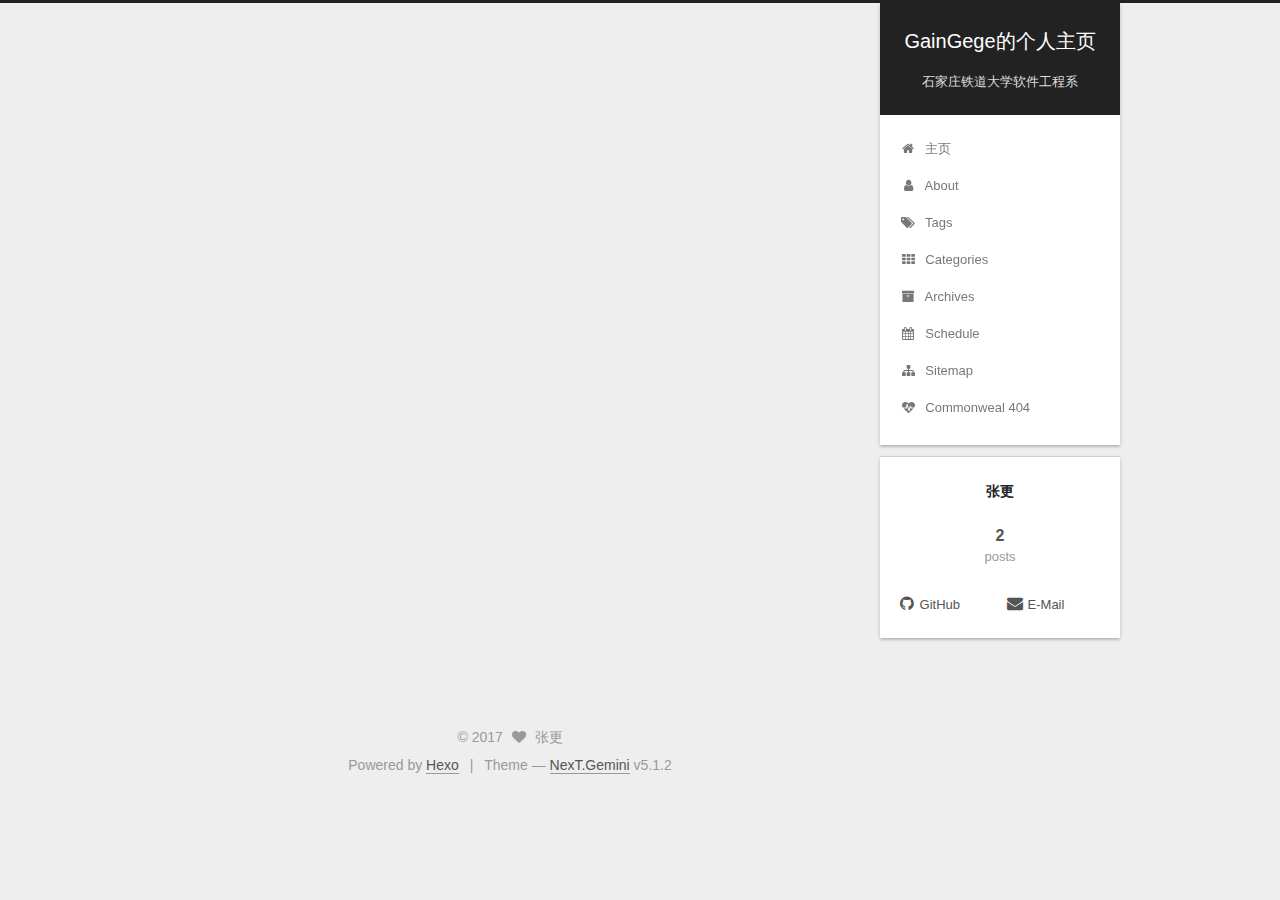
==== commit 7138cb68: "Site updated: 2017-09-21 20:31:59" ====
--- a/archives/index.html
+++ b/archives/index.html
@@ -5,7 +5,7 @@
   
 
 
-<html class="theme-next mist use-motion" lang="">
+<html class="theme-next gemini use-motion" lang="">
 <head>
   <meta charset="UTF-8"/>
 <meta http-equiv="X-UA-Compatible" content="IE=edge" />
@@ -82,7 +82,7 @@
   var NexT = window.NexT || {};
   var CONFIG = {
     root: '/',
-    scheme: 'Mist',
+    scheme: 'Gemini',
     version: '5.1.2',
     sidebar: {"position":"right","display":"post","offset":12,"offset_float":12,"b2t":false,"scrollpercent":false,"onmobile":false},
     fancybox: true,
@@ -110,7 +110,7 @@
 
 
 
-  <title>Archiv | GainGege的个人主页</title>
+  <title>Archive | GainGege的个人主页</title>
   
 
 
@@ -165,12 +165,12 @@
     <ul id="menu" class="menu">
       
         
-        <li class="menu-item menu-item-home">
+        <li class="menu-item menu-item-主页">
           <a href="/" rel="section">
             
               <i class="menu-item-icon fa fa-fw fa-home"></i> <br />
             
-            Startseite
+            主页
           </a>
         </li>
       
@@ -180,7 +180,7 @@
             
               <i class="menu-item-icon fa fa-fw fa-user"></i> <br />
             
-            Über
+            About
           </a>
         </li>
       
@@ -200,7 +200,7 @@
             
               <i class="menu-item-icon fa fa-fw fa-th"></i> <br />
             
-            Kategorien
+            Categories
           </a>
         </li>
       
@@ -210,7 +210,7 @@
             
               <i class="menu-item-icon fa fa-fw fa-archive"></i> <br />
             
-            Archiv
+            Archives
           </a>
         </li>
       
@@ -276,7 +276,7 @@
         
           
         
-        Öhm..! Insgesamt 2 Artikel. Bleib dran.
+        Um..! 2 posts in total. Keep on posting.
       </span>
 
       
@@ -411,7 +411,7 @@
               <a href="/archives/">
             
                 <span class="site-state-item-count">2</span>
-                <span class="site-state-item-name">Artikel</span>
+                <span class="site-state-item-name">posts</span>
               </a>
             </div>
           
@@ -480,11 +480,11 @@
 </div>
 
 
-  <div class="powered-by">Erstellt mit  <a class="theme-link" href="https://hexo.io">Hexo</a></div>
+  <div class="powered-by">Powered by <a class="theme-link" href="https://hexo.io">Hexo</a></div>
 
   <span class="post-meta-divider">|</span>
 
-  <div class="theme-info">Theme &mdash; <a class="theme-link" href="https://github.com/iissnan/hexo-theme-next">NexT.Mist</a> v5.1.2</div>
+  <div class="theme-info">Theme &mdash; <a class="theme-link" href="https://github.com/iissnan/hexo-theme-next">NexT.Gemini</a> v5.1.2</div>
 
 
         
@@ -568,6 +568,13 @@
   
   
 
+
+  <script type="text/javascript" src="/js/src/affix.js?v=5.1.2"></script>
+
+  <script type="text/javascript" src="/js/src/schemes/pisces.js?v=5.1.2"></script>
+
+
+
   <script type="text/javascript" src="/js/src/scrollspy.js?v=5.1.2"></script>
 <script type="text/javascript" src="/js/src/post-details.js?v=5.1.2"></script>
 
--- a/css/main.css
+++ b/css/main.css
@@ -189,7 +189,7 @@
   font-size: 14px;
   line-height: 2;
   color: #555;
-  background: #fff;
+  background: #eee;
 }
 @media (max-width: 767px) {
   body {
@@ -226,51 +226,51 @@
   margin: 20px 0 15px;
 }
 h1 {
-  font-size: 24px;
+  font-size: 22px;
 }
 @media (max-width: 767px) {
   h1 {
-    font-size: 20px;
+    font-size: 18px;
   }
 }
 h2 {
-  font-size: 22px;
+  font-size: 20px;
 }
 @media (max-width: 767px) {
   h2 {
-    font-size: 18px;
+    font-size: 16px;
   }
 }
 h3 {
-  font-size: 20px;
+  font-size: 18px;
 }
 @media (max-width: 767px) {
   h3 {
-    font-size: 16px;
+    font-size: 14px;
   }
 }
 h4 {
-  font-size: 18px;
+  font-size: 16px;
 }
 @media (max-width: 767px) {
   h4 {
-    font-size: 14px;
+    font-size: 12px;
   }
 }
 h5 {
-  font-size: 16px;
+  font-size: 14px;
 }
 @media (max-width: 767px) {
   h5 {
-    font-size: 12px;
+    font-size: 10px;
   }
 }
 h6 {
-  font-size: 14px;
+  font-size: 12px;
 }
 @media (max-width: 767px) {
   h6 {
-    font-size: 10px;
+    font-size: 8px;
   }
 }
 p {
@@ -445,7 +445,7 @@
 .header-inner {
   margin: 0 auto;
   padding: 100px 0 70px;
-  width: 700px;
+  width: calc(100% - 252px);
 }
 @media (min-width: 1600px) {
   .container .header-inner {
@@ -457,7 +457,7 @@
 }
 .main-inner {
   margin: 0 auto;
-  width: 700px;
+  width: calc(100% - 252px);
 }
 @media (min-width: 1600px) {
   .container .main-inner {
@@ -474,7 +474,7 @@
 .footer-inner {
   box-sizing: border-box;
   margin: 20px auto;
-  width: 700px;
+  width: calc(100% - 252px);
 }
 @media (min-width: 1600px) {
   .container .footer-inner {
@@ -650,8 +650,8 @@
 @media (min-width: 992px) {
   .full-image.full-image.full-image {
     max-width: none;
-    width: 110%;
-    margin: 25px -5%;
+    width: 118%;
+    margin: 0 -9%;
   }
 }
 .blockquote-center,
@@ -939,7 +939,7 @@
   font-size: 14px;
   color: #fff;
   background: #222;
-  border: 2px solid #222;
+  border: 2px solid #555;
   text-decoration: none;
   border-radius: 0;
   transition-property: background-color;
@@ -950,8 +950,8 @@
 .btn:hover,
 .post-button .btn:hover {
   border-color: #222;
-  color: #222;
-  background: #fff;
+  color: #fff;
+  background: #222;
 }
 .btn-bar {
   display: block;
@@ -1056,7 +1056,7 @@
   width: 24px;
   background: #222;
   font-size: 12px;
-  opacity: 1;
+  opacity: 0.6;
   color: #fff;
   cursor: pointer;
   text-align: center;
@@ -1077,7 +1077,7 @@
   }
 }
 .back-to-top.back-to-top-on {
-  bottom: 19px;
+  bottom: 30px;
 }
 .header {
   background: transparent;
@@ -1091,7 +1091,7 @@
 }
 .site-meta {
   margin: 0;
-  text-align: left;
+  text-align: center;
 }
 @media (max-width: 767px) {
   .site-meta {
@@ -1102,12 +1102,12 @@
   position: relative;
   display: inline-block;
   padding: 0 40px;
-  color: #222;
+  color: #fff;
   background: #222;
   border-bottom: none;
 }
 .brand:hover {
-  color: #222;
+  color: #fff;
 }
 .logo {
   display: inline-block;
@@ -1126,7 +1126,7 @@
 .site-subtitle {
   margin-top: 10px;
   font-size: 13px;
-  color: #999;
+  color: #ddd;
 }
 .use-motion .brand {
   opacity: 0;
@@ -1199,7 +1199,8 @@
   transition-timing-function: ease-in-out;
   transition-delay: 0s;
 }
-.menu .menu-item a:hover {
+.menu .menu-item a:hover,
+.menu-item-active a {
   border-bottom-color: #222;
 }
 .menu .menu-item .fa {
@@ -1339,7 +1340,7 @@
 .posts-collapse {
   position: relative;
   z-index: 1010;
-  margin-left: 0;
+  margin-left: 55px;
 }
 .posts-collapse::after {
   content: " ";
@@ -1541,8 +1542,8 @@
 .post-button .btn {
   color: #555;
   font-size: 14px;
-  background: transparent;
-  border-radius: 0;
+  background: #fff;
+  border-radius: 2px;
   line-height: 2;
   margin: 0 4px 8px 4px;
 }
@@ -1734,20 +1735,20 @@
   display: block;
   margin: 0 auto;
   padding: 2px;
-  max-width: 96px;
+  max-width: 120px;
   height: auto;
-  border: 2px solid #333;
+  border: 1px solid #eee;
 }
 .site-author-name {
-  margin: 5px 0 0;
+  margin: 0;
   text-align: center;
-  color: #f5f5f5;
-  font-weight: normal;
+  color: #222;
+  font-weight: 600;
 }
 .site-description {
-  margin-top: 5px;
+  margin-top: 0;
   text-align: center;
-  font-size: 14px;
+  font-size: 13px;
   color: #999;
 }
 .site-state {
@@ -1759,7 +1760,7 @@
 .site-state-item {
   display: inline-block;
   padding: 0 15px;
-  border-left: 1px solid #333;
+  border-left: 1px solid #eee;
 }
 .site-state-item:first-child {
   border-left: none;
@@ -1772,11 +1773,11 @@
   text-align: center;
   color: inherit;
   font-weight: 600;
-  font-size: 18px;
+  font-size: 16px;
 }
 .site-state-item-name {
   font-size: 13px;
-  color: inherit;
+  color: #999;
 }
 .feed-link {
   margin-top: 20px;
@@ -1818,7 +1819,7 @@
   width: 4px;
   height: 4px;
   border-radius: 50%;
-  background: #46e71c;
+  background: #1cfff0;
 }
 .links-of-blogroll {
   font-size: 13px;
@@ -1856,7 +1857,7 @@
   color: #555;
 }
 .sidebar-nav li:hover {
-  color: #f5f5f5;
+  color: #fc6423;
 }
 .page-post-detail .sidebar-nav-toc {
   padding: 0 5px;
@@ -1865,11 +1866,11 @@
   margin-left: 10px;
 }
 .sidebar-nav .sidebar-nav-active {
-  color: #87daff;
-  border-bottom-color: #87daff;
+  color: #fc6423;
+  border-bottom-color: #fc6423;
 }
 .sidebar-nav .sidebar-nav-active:hover {
-  color: #87daff;
+  color: #fc6423;
 }
 .sidebar-panel {
   display: none;
@@ -1902,12 +1903,12 @@
   transition-timing-function: ease-in-out;
   transition-delay: 0s;
   transition-property: all;
-  color: #999;
-  border-bottom-color: #555;
+  color: #666;
+  border-bottom-color: #ccc;
 }
 .post-toc ol a:hover {
-  color: #ccc;
-  border-bottom-color: #ccc;
+  color: #000;
+  border-bottom-color: #000;
 }
 .post-toc .nav-item {
   overflow: hidden;
@@ -1928,14 +1929,14 @@
   display: block;
 }
 .post-toc .nav .active > a {
-  color: #87daff;
-  border-bottom-color: #87daff;
+  color: #fc6423;
+  border-bottom-color: #fc6423;
 }
 .post-toc .nav .active-current > a {
-  color: #87daff;
+  color: #fc6423;
 }
 .post-toc .nav .active-current > a:hover {
-  color: #87daff;
+  color: #fc6423;
 }
 .footer {
   font-size: 14px;
@@ -2575,329 +2576,422 @@
   }
 }
 .page-post-detail .sidebar-toggle-line {
-  background: #87daff;
+  background: #fc6423;
 }
 .page-post-detail .comments {
   overflow: hidden;
 }
-h1,
-h2,
-h3,
-h4,
-h5,
-h6 {
-  margin: 20px 0 10px;
-}
-p {
-  margin: 0 0 25px 0;
-}
-a {
-  border-bottom-color: #ccc;
-}
-hr {
-  margin: 20px 0;
-  height: 2px;
-}
-.main-inner {
-  margin-top: 80px;
-}
 .header {
-  background: #f5f5f5;
+  position: relative;
+  margin: 0 auto;
+  width: 75%;
+}
+@media (min-width: 768px) and (max-width: 991px) {
+  .header {
+    width: auto;
+  }
+}
+@media (max-width: 767px) {
+  .header {
+    width: auto;
+  }
 }
 .header-inner {
-  padding: 25px 0 20px;
-}
-.header-inner:before,
-.header-inner:after {
+  position: absolute;
+  top: 0;
+  overflow: hidden;
+  padding: 0;
+  width: 240px;
+  background: #fff;
+  box-shadow: 0 2px 2px 0 rgba(0,0,0,0.12), 0 3px 1px -2px rgba(0,0,0,0.06), 0 1px 5px 0 rgba(0,0,0,0.12);
+  border-radius: initial;
+}
+@media (min-width: 1600px) {
+  .container .header-inner {
+    width: 240px;
+  }
+}
+@media (min-width: 768px) and (max-width: 991px) {
+  .header-inner {
+    position: relative;
+    width: auto;
+    border-radius: initial;
+  }
+}
+@media (max-width: 767px) {
+  .header-inner {
+    position: relative;
+    width: auto;
+    border-radius: initial;
+  }
+}
+.main:before,
+.main:after {
   content: " ";
   display: table;
 }
-.header-inner:after {
+.main:after {
   clear: both;
 }
-@media (max-width: 767px) {
-  .header-inner {
+@media (min-width: 768px) and (max-width: 991px) {
+  .main {
+    padding-bottom: 100px;
+  }
+}
+@media (max-width: 767px) {
+  .main {
+    padding-bottom: 100px;
+  }
+}
+.container .main-inner {
+  width: 75%;
+}
+@media (min-width: 768px) and (max-width: 991px) {
+  .container .main-inner {
     width: auto;
-    margin-bottom: 50px;
-    padding: 10px;
-  }
+  }
+}
+@media (max-width: 767px) {
+  .container .main-inner {
+    width: auto;
+  }
+}
+.content-wrap {
+  float: right;
+  box-sizing: border-box;
+  padding: 40px;
+  width: calc(100% - 252px);
+  background: #fff;
+  min-height: 700px;
+  box-shadow: 0 2px 2px 0 rgba(0,0,0,0.12), 0 3px 1px -2px rgba(0,0,0,0.06), 0 1px 5px 0 rgba(0,0,0,0.12);
+  border-radius: initial;
+}
+@media (min-width: 768px) and (max-width: 991px) {
+  .content-wrap {
+    width: 100%;
+    padding: 20px;
+    border-radius: initial;
+  }
+}
+@media (max-width: 767px) {
+  .content-wrap {
+    width: 100%;
+    padding: 20px;
+    min-height: auto;
+    border-radius: initial;
+  }
+}
+.sidebar {
+  position: static;
+  float: left;
+  margin-top: 300px;
+  width: 240px;
+  background: #eee;
+  box-shadow: none;
+}
+@media (min-width: 768px) and (max-width: 991px) {
+  .sidebar {
+    display: none;
+  }
+}
+@media (max-width: 767px) {
+  .sidebar {
+    display: none;
+  }
+}
+.sidebar-toggle {
+  display: none;
+}
+.footer-inner {
+  width: 75%;
+  padding-left: 260px;
+}
+@media (min-width: 768px) and (max-width: 991px) {
+  .footer-inner {
+    width: auto;
+    padding-left: 0 !important;
+    padding-right: 0 !important;
+  }
+}
+@media (max-width: 767px) {
+  .footer-inner {
+    width: auto;
+    padding-left: 0 !important;
+    padding-right: 0 !important;
+  }
+}
+.sidebar-position-right .header-inner {
+  right: 0;
+}
+.sidebar-position-right .content-wrap {
+  float: left;
+}
+.sidebar-position-right .sidebar {
+  float: right;
+}
+.sidebar-position-right .footer-inner {
+  padding-left: 0;
+  padding-right: 260px;
+}
+.site-brand-wrapper {
+  position: relative;
 }
 .site-meta {
-  float: left;
-  margin-left: -20px;
-  line-height: normal;
-}
-@media (max-width: 767px) {
+  padding: 20px 0;
+  color: #fff;
+  background: #222;
+}
+@media (min-width: 768px) and (max-width: 991px) {
   .site-meta {
-    margin-left: 10px;
-  }
-}
-.site-meta .brand {
-  padding: 2px 1px;
+    box-shadow: 0 0 16px rgba(0,0,0,0.5);
+  }
+}
+@media (max-width: 767px) {
+  .site-meta {
+    box-shadow: 0 0 16px rgba(0,0,0,0.5);
+  }
+}
+.brand {
+  padding: 0;
   background: none;
 }
-@media (max-width: 767px) {
-  .site-meta .brand {
-    display: block;
-  }
-}
-.site-meta .logo {
-  display: none;
-}
-.site-meta .site-title {
-  font-size: 22px;
-  font-weight: bolder;
-}
-@media (max-width: 767px) {
-  .site-meta .site-title {
-    line-height: 34px;
-  }
-}
-.logo-line-before,
-.logo-line-after {
-  display: block;
-  overflow: hidden;
-  margin: 0 auto;
-  width: 75%;
-}
-@media (max-width: 767px) {
-  .logo-line-before,
-  .logo-line-after {
-    display: none;
-  }
-}
-.logo-line-before i,
-.logo-line-after i {
-  position: relative;
-  display: block;
-  height: 2px;
-  background: #222;
-}
-@media (max-width: 767px) {
-  .logo-line-before i,
-  .logo-line-after i {
-    height: 3px;
-  }
-}
-.use-motion .logo-line-before i {
-  left: -100%;
-}
-.use-motion .logo-line-after i {
-  right: -100%;
+.brand:hover {
+  color: #fff;
 }
 .site-subtitle {
-  display: none;
-}
-.site-nav-toggle {
-  position: static;
-  float: right;
-}
-.menu {
-  float: right;
-  margin: 8px 0 0 0;
-}
-@media (max-width: 767px) {
-  .menu {
-    margin: 20px 0 0 0;
-    padding: 0;
-  }
-}
-.menu br {
-  display: none;
-}
-.menu .menu-item {
-  margin: 0;
-}
-@media (max-width: 767px) {
-  .menu .menu-item {
-    display: block;
-  }
-}
-.menu .menu-item a {
-  padding: 0 10px;
-  background: none;
-  border: none;
-  border-radius: 2px;
-  transition-property: background;
-}
-@media (max-width: 767px) {
-  .menu .menu-item a {
-    text-align: left;
-  }
-}
-.menu .menu-item a:hover {
-  background: #e1e1e1;
-}
-.menu a::before {
-  display: none;
-}
-@media (max-width: 767px) {
-  .menu a::before {
-    display: block;
-  }
-}
-@media (max-width: 767px) {
-  .menu {
-    float: none;
-  }
+  margin: 10px 10px 0;
+  font-weight: initial;
 }
 .site-search form {
   display: none;
 }
+.site-nav {
+  border-top: none;
+}
+@media (min-width: 768px) and (max-width: 991px) {
+  .site-nav {
+    display: none !important;
+  }
+}
+@media (min-width: 768px) and (max-width: 991px) {
+  .site-nav-on {
+    display: block !important;
+  }
+}
+.menu .menu-item {
+  display: block;
+  margin: 0;
+}
+.menu .menu-item a {
+  position: relative;
+  box-sizing: border-box;
+  padding: 5px 20px;
+  text-align: left;
+  line-height: inherit;
+  transition-property: background-color;
+  transition-duration: 0.2s;
+  transition-timing-function: ease-in-out;
+  transition-delay: 0s;
+}
+.menu .menu-item a:hover,
+.menu-item-active a {
+  background: #f9f9f9;
+  border-bottom-color: #fff;
+}
+.menu .menu-item br {
+  display: none;
+}
+.menu-item-active a:after {
+  content: " ";
+  position: absolute;
+  top: 50%;
+  margin-top: -3px;
+  right: 15px;
+  width: 6px;
+  height: 6px;
+  border-radius: 50%;
+  background-color: #bbb;
+}
+.btn-bar {
+  background-color: #fff;
+}
+.site-nav-toggle {
+  left: 20px;
+  top: 50%;
+  -webkit-transform: translateY(-50%);
+  -webkit-transform: translateY(-50%);
+  -moz-transform: translateY(-50%);
+  -ms-transform: translateY(-50%);
+  -o-transform: translateY(-50%);
+  transform: translateY(-50%);
+}
+@media (min-width: 768px) and (max-width: 991px) {
+  .site-nav-toggle {
+    display: block;
+  }
+}
+.use-motion .sidebar .motion-element {
+  opacity: 1;
+}
+.sidebar {
+  display: none;
+  right: auto;
+  bottom: auto;
+  -webkit-transform: none;
+}
+.sidebar-inner {
+  box-sizing: border-box;
+  width: 240px;
+  color: #555;
+  background: #fff;
+  box-shadow: 0 2px 2px 0 rgba(0,0,0,0.12), 0 3px 1px -2px rgba(0,0,0,0.06), 0 1px 5px 0 rgba(0,0,0,0.12), 0 -1px 0.5px 0 rgba(0,0,0,0.09);
+  border-radius: initial;
+}
+.sidebar-inner.affix {
+  position: fixed;
+  top: 12px;
+}
+.site-overview {
+  margin: 0 2px;
+  text-align: left;
+}
+.site-author:before,
+.site-author:after {
+  content: " ";
+  display: table;
+}
+.site-author:after {
+  clear: both;
+}
+.sidebar a {
+  color: #555;
+}
+.sidebar a:hover {
+  color: #222;
+}
+.links-of-author-item a:before {
+  display: none;
+}
+.links-of-author-item a {
+  border-bottom: none;
+  text-decoration: underline;
+}
+.feed-link {
+  border-top: 1px dotted #ccc;
+  border-bottom: 1px dotted #ccc;
+  text-align: center;
+}
+.feed-link a {
+  display: block;
+  color: #fc6423;
+  border: none;
+}
+.feed-link a:hover {
+  background: none;
+  color: #e34603;
+}
+.feed-link a:hover i {
+  color: #e34603;
+}
+.links-of-author {
+  display: flex;
+  flex-wrap: wrap;
+  justify-content: center;
+}
+.links-of-author-item {
+  margin: 5px 0 0;
+  width: 50%;
+}
+.links-of-author-item a {
+  max-width: 216px;
+  box-sizing: border-box;
+  display: inline-block;
+  margin-right: 0;
+  margin-bottom: 0;
+  padding: 0 5px;
+  overflow: hidden;
+  white-space: nowrap;
+  text-overflow: ellipsis;
+}
+.links-of-author-item a {
+  display: block;
+  text-decoration: none;
+}
+.links-of-author-item a:hover {
+  border-radius: 4px;
+  background: #eee;
+}
+.links-of-author-item .fa {
+  margin-right: 2px;
+  font-size: 16px;
+}
+.links-of-author-item .fa-globe {
+  font-size: 15px;
+}
+.links-of-blogroll {
+  text-align: center;
+  margin-top: 20px;
+  padding: 3px 0 0;
+  border-top: 1px dotted #ccc;
+}
+.links-of-blogroll-title {
+  margin-top: 0;
+}
+.links-of-blogroll-item {
+  padding: 0;
+}
+.links-of-blogroll-inline:before,
+.links-of-blogroll-inline:after {
+  content: " ";
+  display: table;
+}
+.links-of-blogroll-inline:after {
+  clear: both;
+}
+.links-of-blogroll-inline .links-of-blogroll-item {
+  margin: 5px 0 0;
+  width: 50%;
+  display: inline-block;
+  width: unset;
+}
+.links-of-blogroll-inline .links-of-blogroll-item a {
+  max-width: 216px;
+  box-sizing: border-box;
+  display: inline-block;
+  margin-right: 0;
+  margin-bottom: 0;
+  padding: 0 5px;
+  overflow: hidden;
+  white-space: nowrap;
+  text-overflow: ellipsis;
+}
+@media (max-width: 767px) {
+  .post-body {
+    text-align: justify;
+  }
+}
+.content-wrap {
+  padding: initial;
+  background: initial;
+  box-shadow: initial;
+  border-radius: initial;
+}
+.post-block {
+  margin-bottom: 12px;
+  background: #fff;
+  padding: 40px;
+  box-shadow: 0 2px 2px 0 rgba(0,0,0,0.12), 0 3px 1px -2px rgba(0,0,0,0.06), 0 1px 5px 0 rgba(0,0,0,0.12);
+  border-radius: initial;
+}
 .posts-expand {
-  padding-top: 0;
-}
-.posts-expand .post-title,
-.posts-expand .post-meta {
-  text-align: left;
-}
-@media (max-width: 767px) {
-  .posts-expand .post-title,
-  .posts-expand .post-meta {
-    text-align: center;
-  }
-}
-.posts-expand .post-eof {
-  display: none;
-}
-.posts-expand .post {
-  margin-top: 120px;
-}
-.posts-expand .post:first-child {
-  margin-top: 0;
-}
-.posts-expand .post-meta {
-  margin-top: 5px;
-  margin-bottom: 20px;
-}
-.posts-expand .post-title {
-  position: relative;
-  font-size: 26px;
-  font-weight: 400;
-}
-@media (max-width: 767px) {
-  .posts-expand .post-title {
-    font-size: 22px;
-  }
-}
-@media (min-width: 1600px) {
-  .posts-expand .post-title {
-    font-size: 26px;
-  }
-}
-.posts-expand .post-title:hover:before {
-  background: #222;
-}
-@media (max-width: 767px) {
-  .posts-expand .post-body {
-    font-size: 12px;
-  }
-}
-.posts-expand .post-body img {
-  margin: 0;
-}
-.posts-expand .post-tags {
-  text-align: left;
-}
-.posts-expand .post-tags a {
-  padding: 1px 5px;
-  background: #f5f5f5;
-  border-bottom: none;
-}
-.posts-expand .post-tags a:hover {
-  background: #ccc;
-}
-.posts-expand .post-nav {
-  margin-top: 40px;
-}
-.post-button {
-  margin-top: 20px;
-  text-align: left;
-}
-.post-button a {
-  margin: 0 8px 8px 0 !important;
-  padding: 0;
-  font-size: 14px;
-  color: #666;
-  background: none;
-  border: none;
-  border-bottom: 2px solid #666;
-  transition-property: border;
-}
-@media (max-width: 767px) {
-  .post-button a {
-    font-size: 12px;
-  }
-}
-@media (min-width: 1600px) {
-  .post-button a {
-    font-size: 16px;
-  }
-}
-.post-button a:hover {
-  border-bottom-color: #222;
-}
-.links-of-blogroll-inline .links-of-blogroll-item {
-  display: inline-block;
-}
-.btn {
-  padding: 0 10px;
-  border-width: 2px;
-  border-radius: 0;
-}
-.headband {
-  display: none;
-}
-.site-search {
-  position: relative;
-  float: right;
-  margin-top: 5px;
-  padding-top: 3px;
-}
-@media (max-width: 767px) {
-  .site-search {
-    float: none;
-    padding: 0 10px;
-  }
-}
-@media (max-width: 767px) {
-  .container .main-inner {
-    width: auto;
-  }
-}
-.page-post-detail .post-title,
-.page-post-detail .post-meta {
-  text-align: center;
-}
-.page-post-detail .post-title:before {
-  display: none;
-}
-.page-post-detail .post-meta {
-  margin-bottom: 60px;
-}
-.pagination {
-  margin: 120px 0 0;
-  text-align: left;
-}
-@media (max-width: 767px) {
-  .pagination {
-    margin: 80px 10px 0;
-    text-align: center;
-  }
+  padding-top: initial;
+}
+.post-eof {
+  display: none !important;
+}
+.main {
+  padding-bottom: initial;
 }
 .footer {
-  margin-top: 80px;
-  padding: 10px 0;
-  background: #f5f5f5;
-  color: #666;
-}
-.footer-inner {
-  margin: 0 auto;
-  text-align: left;
-}
-@media (max-width: 767px) {
-  .footer-inner {
-    width: auto;
-    text-align: center;
-  }
-}
+  bottom: auto;
+}
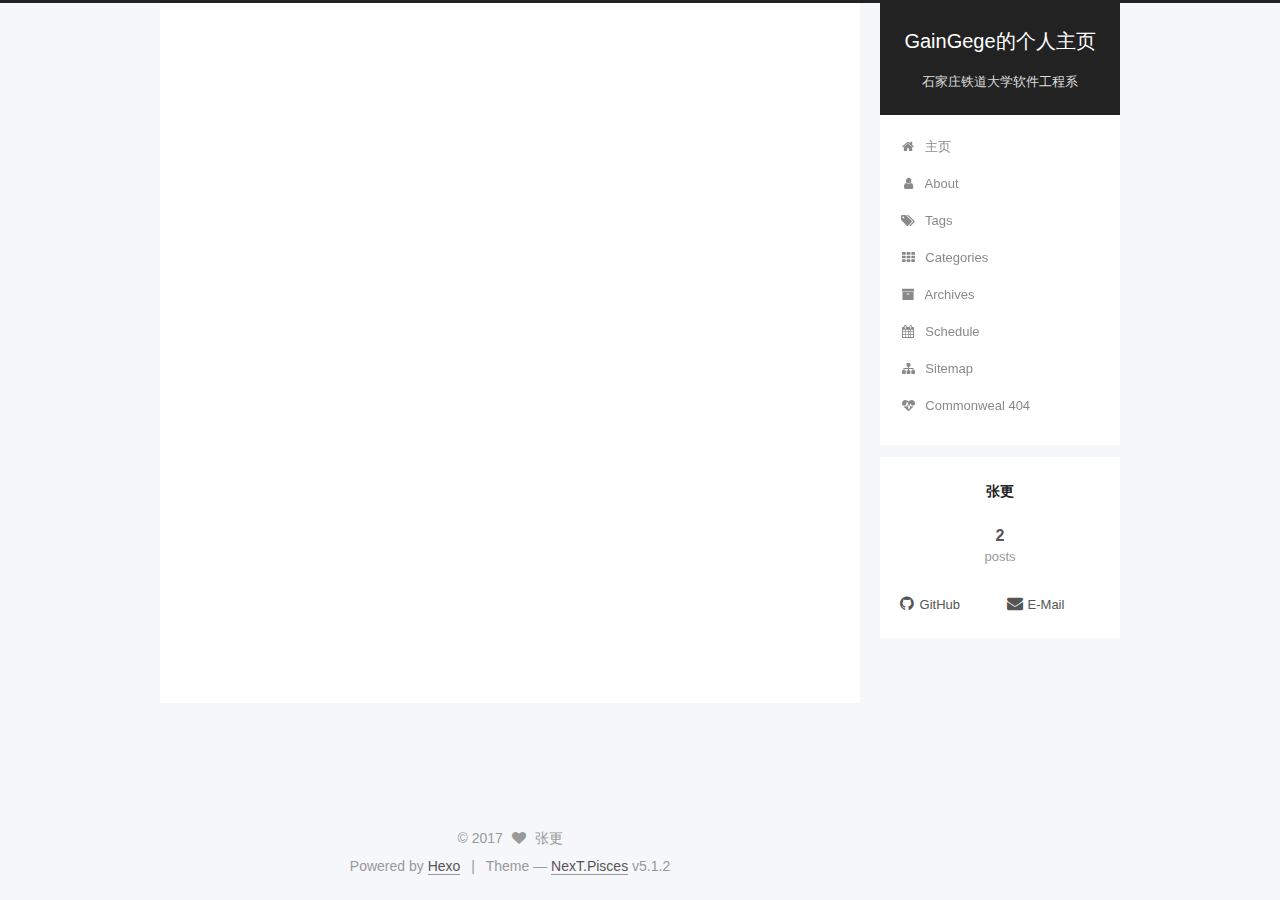
==== commit 5b91c643: "Site updated: 2017-09-21 20:33:03" ====
--- a/archives/index.html
+++ b/archives/index.html
@@ -5,7 +5,7 @@
   
 
 
-<html class="theme-next gemini use-motion" lang="">
+<html class="theme-next pisces use-motion" lang="">
 <head>
   <meta charset="UTF-8"/>
 <meta http-equiv="X-UA-Compatible" content="IE=edge" />
@@ -82,7 +82,7 @@
   var NexT = window.NexT || {};
   var CONFIG = {
     root: '/',
-    scheme: 'Gemini',
+    scheme: 'Pisces',
     version: '5.1.2',
     sidebar: {"position":"right","display":"post","offset":12,"offset_float":12,"b2t":false,"scrollpercent":false,"onmobile":false},
     fancybox: true,
@@ -484,7 +484,7 @@
 
   <span class="post-meta-divider">|</span>
 
-  <div class="theme-info">Theme &mdash; <a class="theme-link" href="https://github.com/iissnan/hexo-theme-next">NexT.Gemini</a> v5.1.2</div>
+  <div class="theme-info">Theme &mdash; <a class="theme-link" href="https://github.com/iissnan/hexo-theme-next">NexT.Pisces</a> v5.1.2</div>
 
 
         
--- a/css/main.css
+++ b/css/main.css
@@ -189,7 +189,7 @@
   font-size: 14px;
   line-height: 2;
   color: #555;
-  background: #eee;
+  background: #f5f7f9;
 }
 @media (max-width: 767px) {
   body {
@@ -445,7 +445,7 @@
 .header-inner {
   margin: 0 auto;
   padding: 100px 0 70px;
-  width: calc(100% - 252px);
+  width: 700px;
 }
 @media (min-width: 1600px) {
   .container .header-inner {
@@ -457,7 +457,7 @@
 }
 .main-inner {
   margin: 0 auto;
-  width: calc(100% - 252px);
+  width: 700px;
 }
 @media (min-width: 1600px) {
   .container .main-inner {
@@ -474,7 +474,7 @@
 .footer-inner {
   box-sizing: border-box;
   margin: 20px auto;
-  width: calc(100% - 252px);
+  width: 700px;
 }
 @media (min-width: 1600px) {
   .container .footer-inner {
@@ -1819,7 +1819,7 @@
   width: 4px;
   height: 4px;
   border-radius: 50%;
-  background: #1cfff0;
+  background: #53e9ed;
 }
 .links-of-blogroll {
   font-size: 13px;
@@ -2341,6 +2341,16 @@
   transform: translate(-50%, -50%);
   color: #ccc;
 }
+@media (min-width: 768px) and (max-width: 991px) {
+  .busuanzi-count {
+    width: auto;
+  }
+}
+@media (max-width: 767px) {
+  .busuanzi-count {
+    width: auto;
+  }
+}
 .site-uv,
 .site-pv,
 .page-pv {
@@ -2584,7 +2594,7 @@
 .header {
   position: relative;
   margin: 0 auto;
-  width: 75%;
+  width: 960px;
 }
 @media (min-width: 768px) and (max-width: 991px) {
   .header {
@@ -2603,7 +2613,7 @@
   padding: 0;
   width: 240px;
   background: #fff;
-  box-shadow: 0 2px 2px 0 rgba(0,0,0,0.12), 0 3px 1px -2px rgba(0,0,0,0.06), 0 1px 5px 0 rgba(0,0,0,0.12);
+  box-shadow: initial;
   border-radius: initial;
 }
 @media (min-width: 1600px) {
@@ -2644,7 +2654,7 @@
   }
 }
 .container .main-inner {
-  width: 75%;
+  width: 960px;
 }
 @media (min-width: 768px) and (max-width: 991px) {
   .container .main-inner {
@@ -2660,10 +2670,10 @@
   float: right;
   box-sizing: border-box;
   padding: 40px;
-  width: calc(100% - 252px);
+  width: 700px;
   background: #fff;
   min-height: 700px;
-  box-shadow: 0 2px 2px 0 rgba(0,0,0,0.12), 0 3px 1px -2px rgba(0,0,0,0.06), 0 1px 5px 0 rgba(0,0,0,0.12);
+  box-shadow: initial;
   border-radius: initial;
 }
 @media (min-width: 768px) and (max-width: 991px) {
@@ -2686,7 +2696,7 @@
   float: left;
   margin-top: 300px;
   width: 240px;
-  background: #eee;
+  background: #f5f7f9;
   box-shadow: none;
 }
 @media (min-width: 768px) and (max-width: 991px) {
@@ -2703,7 +2713,7 @@
   display: none;
 }
 .footer-inner {
-  width: 75%;
+  width: 960px;
   padding-left: 260px;
 }
 @media (min-width: 768px) and (max-width: 991px) {
@@ -2844,7 +2854,7 @@
   width: 240px;
   color: #555;
   background: #fff;
-  box-shadow: 0 2px 2px 0 rgba(0,0,0,0.12), 0 3px 1px -2px rgba(0,0,0,0.06), 0 1px 5px 0 rgba(0,0,0,0.12), 0 -1px 0.5px 0 rgba(0,0,0,0.09);
+  box-shadow: initial;
   border-radius: initial;
 }
 .sidebar-inner.affix {
@@ -2970,28 +2980,3 @@
     text-align: justify;
   }
 }
-.content-wrap {
-  padding: initial;
-  background: initial;
-  box-shadow: initial;
-  border-radius: initial;
-}
-.post-block {
-  margin-bottom: 12px;
-  background: #fff;
-  padding: 40px;
-  box-shadow: 0 2px 2px 0 rgba(0,0,0,0.12), 0 3px 1px -2px rgba(0,0,0,0.06), 0 1px 5px 0 rgba(0,0,0,0.12);
-  border-radius: initial;
-}
-.posts-expand {
-  padding-top: initial;
-}
-.post-eof {
-  display: none !important;
-}
-.main {
-  padding-bottom: initial;
-}
-.footer {
-  bottom: auto;
-}
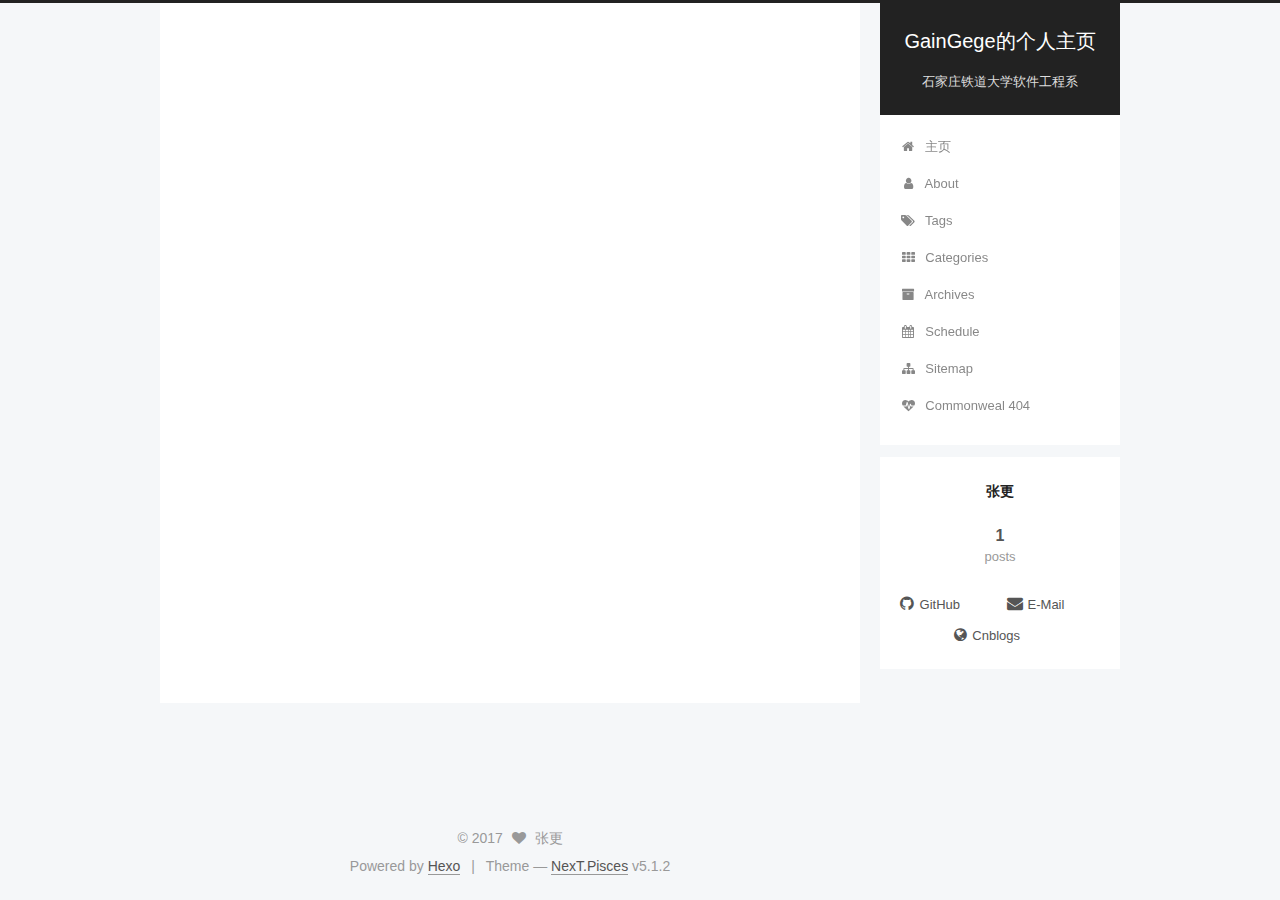
==== commit 6c3a3e94: "Site updated: 2017-09-21 22:16:33" ====
--- a/archives/index.html
+++ b/archives/index.html
@@ -276,7 +276,7 @@
         
           
         
-        Um..! 2 posts in total. Keep on posting.
+        Um..! 1 post. Keep on posting.
       </span>
 
       
@@ -300,9 +300,9 @@
 
       <h2 class="post-title">
         
-            <a class="post-title-link" href="/2017/09/18/shuai/" itemprop="url">
+            <a class="post-title-link" href="/2017/09/07/index/" itemprop="url">
               
-                <span itemprop="name">shuai</span>
+                <span itemprop="name">个人介绍</span>
               
             </a>
         
@@ -310,46 +310,9 @@
 
       <div class="post-meta">
         <time class="post-time" itemprop="dateCreated"
-              datetime="2017-09-18T09:38:42+08:00"
-              content="2017-09-18" >
-          09-18
-        </time>
-      </div>
-
-    </header>
-  </article>
-
-
-
-      
-
-        
-        
-        
-
-        
-        
-
-        
-
-  <article class="post post-type-normal" itemscope itemtype="http://schema.org/Article">
-    <header class="post-header">
-
-      <h2 class="post-title">
-        
-            <a class="post-title-link" href="/2017/09/18/hello-world/" itemprop="url">
-              
-                <span itemprop="name">Hello World</span>
-              
-            </a>
-        
-      </h2>
-
-      <div class="post-meta">
-        <time class="post-time" itemprop="dateCreated"
-              datetime="2017-09-18T09:24:21+08:00"
-              content="2017-09-18" >
-          09-18
+              datetime="2017-09-07T16:04:22+08:00"
+              content="2017-09-07" >
+          09-07
         </time>
       </div>
 
@@ -410,7 +373,7 @@
             
               <a href="/archives/">
             
-                <span class="site-state-item-count">2</span>
+                <span class="site-state-item-count">1</span>
                 <span class="site-state-item-name">posts</span>
               </a>
             </div>
@@ -428,15 +391,21 @@
           
             
               <span class="links-of-author-item">
-                <a href="https://github.com/yourname" target="_blank" title="GitHub">
+                <a href="https://github.com/genggege" target="_blank" title="GitHub">
                   
                     <i class="fa fa-fw fa-github"></i>GitHub</a>
               </span>
             
               <span class="links-of-author-item">
-                <a href="mailto:yourname@gmail.com" target="_blank" title="E-Mail">
+                <a href="15227837582@163.com" target="_blank" title="E-Mail">
                   
                     <i class="fa fa-fw fa-envelope"></i>E-Mail</a>
+              </span>
+            
+              <span class="links-of-author-item">
+                <a href="https://home.cnblogs.com/u/Againzg/" target="_blank" title="Cnblogs">
+                  
+                    <i class="fa fa-fw fa-globe"></i>Cnblogs</a>
               </span>
             
           
--- a/css/main.css
+++ b/css/main.css
@@ -1819,7 +1819,7 @@
   width: 4px;
   height: 4px;
   border-radius: 50%;
-  background: #53e9ed;
+  background: #854d04;
 }
 .links-of-blogroll {
   font-size: 13px;
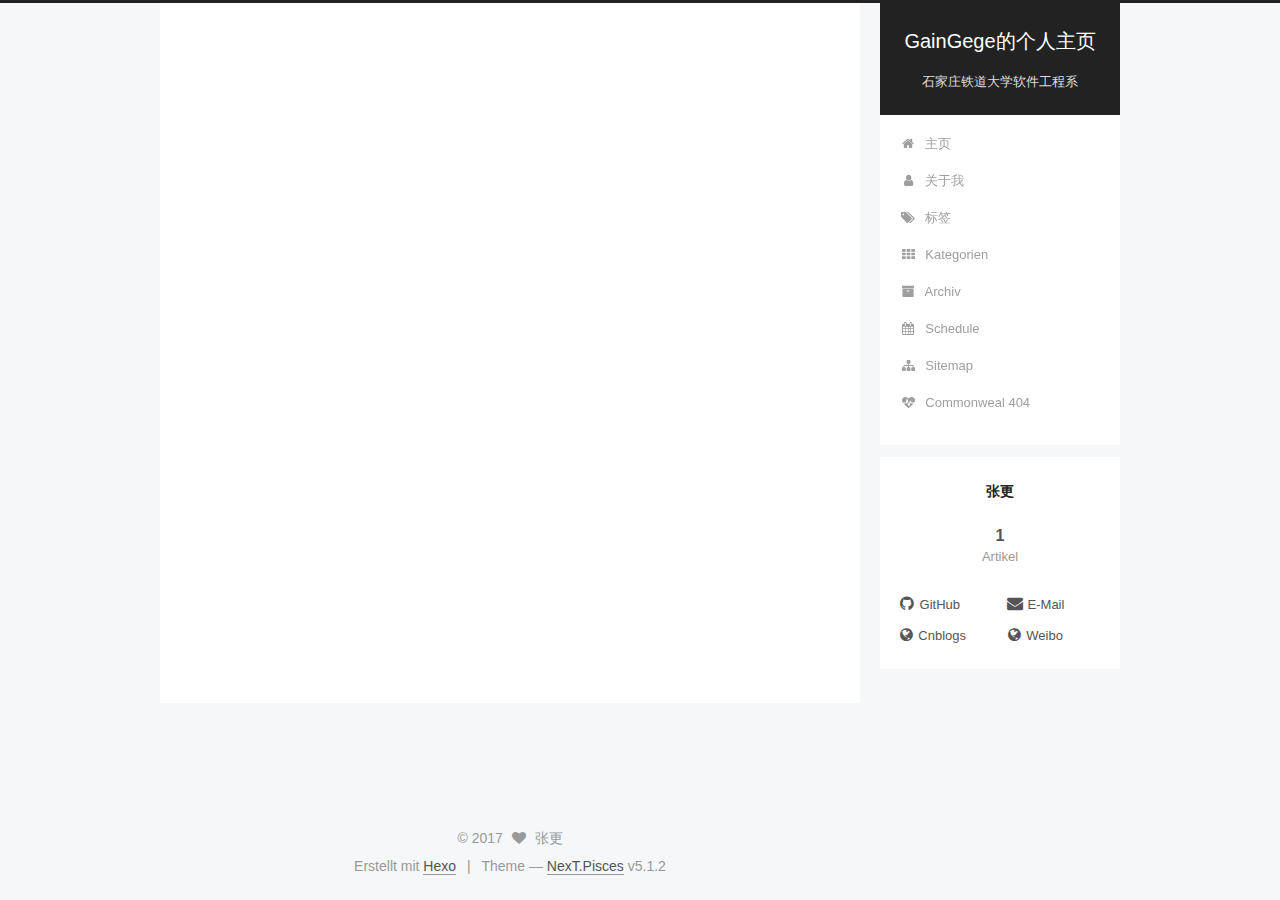
==== commit ca46d88e: "Site updated: 2017-09-21 22:21:00" ====
--- a/archives/index.html
+++ b/archives/index.html
@@ -110,7 +110,7 @@
 
 
 
-  <title>Archive | GainGege的个人主页</title>
+  <title>Archiv | GainGege的个人主页</title>
   
 
 
@@ -175,22 +175,22 @@
         </li>
       
         
-        <li class="menu-item menu-item-about">
+        <li class="menu-item menu-item-关于我">
           <a href="/about/" rel="section">
             
               <i class="menu-item-icon fa fa-fw fa-user"></i> <br />
             
-            About
-          </a>
-        </li>
-      
-        
-        <li class="menu-item menu-item-tags">
+            关于我
+          </a>
+        </li>
+      
+        
+        <li class="menu-item menu-item-标签">
           <a href="/tags/" rel="section">
             
               <i class="menu-item-icon fa fa-fw fa-tags"></i> <br />
             
-            Tags
+            标签
           </a>
         </li>
       
@@ -200,7 +200,7 @@
             
               <i class="menu-item-icon fa fa-fw fa-th"></i> <br />
             
-            Categories
+            Kategorien
           </a>
         </li>
       
@@ -210,7 +210,7 @@
             
               <i class="menu-item-icon fa fa-fw fa-archive"></i> <br />
             
-            Archives
+            Archiv
           </a>
         </li>
       
@@ -276,7 +276,7 @@
         
           
         
-        Um..! 1 post. Keep on posting.
+        Öhm..! Ein Artikel. Bleib dran.
       </span>
 
       
@@ -374,7 +374,7 @@
               <a href="/archives/">
             
                 <span class="site-state-item-count">1</span>
-                <span class="site-state-item-name">posts</span>
+                <span class="site-state-item-name">Artikel</span>
               </a>
             </div>
           
@@ -406,6 +406,12 @@
                 <a href="https://home.cnblogs.com/u/Againzg/" target="_blank" title="Cnblogs">
                   
                     <i class="fa fa-fw fa-globe"></i>Cnblogs</a>
+              </span>
+            
+              <span class="links-of-author-item">
+                <a href="undefined" target="_blank" title="Weibo">
+                  
+                    <i class="fa fa-fw fa-globe"></i>Weibo</a>
               </span>
             
           
@@ -449,7 +455,7 @@
 </div>
 
 
-  <div class="powered-by">Powered by <a class="theme-link" href="https://hexo.io">Hexo</a></div>
+  <div class="powered-by">Erstellt mit  <a class="theme-link" href="https://hexo.io">Hexo</a></div>
 
   <span class="post-meta-divider">|</span>
 
--- a/css/main.css
+++ b/css/main.css
@@ -1819,7 +1819,7 @@
   width: 4px;
   height: 4px;
   border-radius: 50%;
-  background: #854d04;
+  background: #ff74ff;
 }
 .links-of-blogroll {
   font-size: 13px;
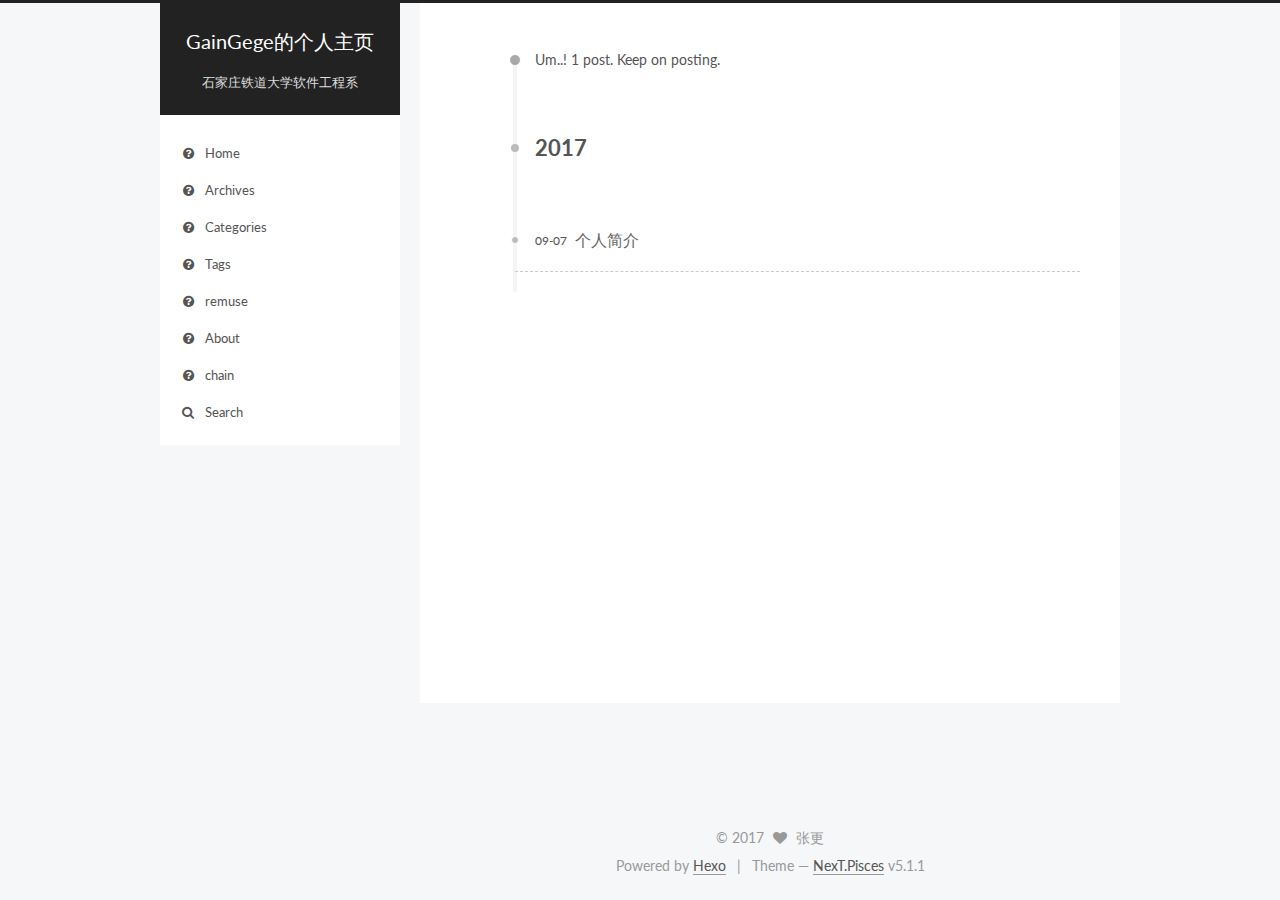
==== commit 726d81bd: "Site updated: 2017-09-21 23:03:57" ====
--- a/archives/index.html
+++ b/archives/index.html
@@ -2,15 +2,13 @@
 
 
 
-  
-
-
-<html class="theme-next pisces use-motion" lang="">
+
+<html class="theme-next pisces" lang="">
 <head>
   <meta charset="UTF-8"/>
 <meta http-equiv="X-UA-Compatible" content="IE=edge" />
 <meta name="viewport" content="width=device-width, initial-scale=1, maximum-scale=1"/>
-<meta name="theme-color" content="#222">
+<meta name="theme-color" content="">
 
 
 
@@ -45,12 +43,38 @@
 
 
 
+  
+  
+  
+  
+
+  
+    
+    
+  
+
+  
+
+  
+
+  
+
+  
+
+  
+    
+    
+    <link href="//fonts.googleapis.com/css?family=Lato:300,300italic,400,400italic,700,700italic&subset=latin,latin-ext" rel="stylesheet" type="text/css">
+  
+
+
+
 
 
 
 <link href="/lib/font-awesome/css/font-awesome.min.css?v=4.6.2" rel="stylesheet" type="text/css" />
 
-<link href="/css/main.css?v=5.1.2" rel="stylesheet" type="text/css" />
+<link href="/css/main.css?v=5.1.1" rel="stylesheet" type="text/css" />
 
 
   <meta name="keywords" content="Hexo, NexT" />
@@ -59,10 +83,12 @@
 
 
 
-
-
-
-  <link rel="shortcut icon" type="image/x-icon" href="/favicon.ico?v=5.1.2" />
+  <link rel="alternate" href="/atom.xml" title="GainGege的个人主页" type="application/atom+xml" />
+
+
+
+
+  <link rel="shortcut icon" type="image/x-icon" href="/favicon.png?v=5.1.1" />
 
 
 
@@ -83,11 +109,11 @@
   var CONFIG = {
     root: '/',
     scheme: 'Pisces',
-    version: '5.1.2',
-    sidebar: {"position":"right","display":"post","offset":12,"offset_float":12,"b2t":false,"scrollpercent":false,"onmobile":false},
+    version: '5.1.1',
+    sidebar: {"display":"hide","offset":12,"offset_float":0,"b2t":false,"scrollpercent":false,"onmobile":false},
     fancybox: true,
-    tabs: true,
-    motion: {"enable":true,"async":false,"transition":{"post_block":"fadeIn","post_header":"slideDownIn","post_body":"slideDownIn","coll_header":"slideLeftIn"}},
+    tabs: ,
+    motion: "",
     duoshuo: {
       userId: '0',
       author: 'Author'
@@ -110,12 +136,22 @@
 
 
 
-  <title>Archiv | GainGege的个人主页</title>
-  
-
-
-
-
+  <title>Archive | GainGege的个人主页</title>
+  
+
+
+
+
+
+  <script type="text/javascript">
+    var _hmt = _hmt || [];
+    (function() {
+      var hm = document.createElement("script");
+      hm.src = "https://hm.baidu.com/hm.js?76387c8f88633d0cb1e502e66e0cb149";
+      var s = document.getElementsByTagName("script")[0];
+      s.parentNode.insertBefore(hm, s);
+    })();
+  </script>
 
 
 
@@ -126,10 +162,8 @@
 
   
   
-    
-  
-
-  <div class="container sidebar-position-right page-archive">
+
+  <div class="container  page-archive">
     <div class="headband"></div>
 
     <header id="header" class="header" itemscope itemtype="http://schema.org/WPHeader">
@@ -165,90 +199,114 @@
     <ul id="menu" class="menu">
       
         
-        <li class="menu-item menu-item-主页">
+        <li class="menu-item menu-item-home">
           <a href="/" rel="section">
             
-              <i class="menu-item-icon fa fa-fw fa-home"></i> <br />
-            
-            主页
+              <i class="menu-item-icon fa fa-fw fa-question-circle"></i> <br />
+            
+            Home
           </a>
         </li>
       
         
-        <li class="menu-item menu-item-关于我">
-          <a href="/about/" rel="section">
-            
-              <i class="menu-item-icon fa fa-fw fa-user"></i> <br />
-            
-            关于我
+        <li class="menu-item menu-item-archives">
+          <a href="/archives/" rel="section">
+            
+              <i class="menu-item-icon fa fa-fw fa-question-circle"></i> <br />
+            
+            Archives
           </a>
         </li>
       
         
-        <li class="menu-item menu-item-标签">
-          <a href="/tags/" rel="section">
-            
-              <i class="menu-item-icon fa fa-fw fa-tags"></i> <br />
-            
-            标签
+        <li class="menu-item menu-item-categories">
+          <a href="/categories/" rel="section">
+            
+              <i class="menu-item-icon fa fa-fw fa-question-circle"></i> <br />
+            
+            Categories
           </a>
         </li>
       
         
-        <li class="menu-item menu-item-categories">
-          <a href="/categories/" rel="section">
-            
-              <i class="menu-item-icon fa fa-fw fa-th"></i> <br />
-            
-            Kategorien
+        <li class="menu-item menu-item-tags">
+          <a href="/tags/" rel="section">
+            
+              <i class="menu-item-icon fa fa-fw fa-question-circle"></i> <br />
+            
+            Tags
           </a>
         </li>
       
         
-        <li class="menu-item menu-item-archives">
-          <a href="/archives/" rel="section">
-            
-              <i class="menu-item-icon fa fa-fw fa-archive"></i> <br />
-            
-            Archiv
+        <li class="menu-item menu-item-remuse">
+          <a href="/remuse/" rel="section">
+            
+              <i class="menu-item-icon fa fa-fw fa-question-circle"></i> <br />
+            
+            remuse
           </a>
         </li>
       
         
-        <li class="menu-item menu-item-schedule">
-          <a href="/schedule/" rel="section">
-            
-              <i class="menu-item-icon fa fa-fw fa-calendar"></i> <br />
-            
-            Schedule
+        <li class="menu-item menu-item-about">
+          <a href="/about/" rel="section">
+            
+              <i class="menu-item-icon fa fa-fw fa-question-circle"></i> <br />
+            
+            About
           </a>
         </li>
       
         
-        <li class="menu-item menu-item-sitemap">
-          <a href="/sitemap.xml" rel="section">
-            
-              <i class="menu-item-icon fa fa-fw fa-sitemap"></i> <br />
-            
-            Sitemap
+        <li class="menu-item menu-item-chain">
+          <a href="/chain" rel="section">
+            
+              <i class="menu-item-icon fa fa-fw fa-question-circle"></i> <br />
+            
+            chain
           </a>
         </li>
       
-        
-        <li class="menu-item menu-item-commonweal">
-          <a href="/404/" rel="section">
-            
-              <i class="menu-item-icon fa fa-fw fa-heartbeat"></i> <br />
-            
-            Commonweal 404
+
+      
+        <li class="menu-item menu-item-search">
+          
+            <a href="javascript:;" class="popup-trigger">
+          
+            
+              <i class="menu-item-icon fa fa-search fa-fw"></i> <br />
+            
+            Search
           </a>
         </li>
       
-
-      
     </ul>
   
 
+  
+    <div class="site-search">
+      
+  <div class="popup search-popup local-search-popup">
+  <div class="local-search-header clearfix">
+    <span class="search-icon">
+      <i class="fa fa-search"></i>
+    </span>
+    <span class="popup-btn-close">
+      <i class="fa fa-times-circle"></i>
+    </span>
+    <div class="local-search-input-wrapper">
+      <input autocomplete="off"
+             placeholder="Searching..." spellcheck="false"
+             type="text" id="local-search-input">
+    </div>
+  </div>
+  <div id="local-search-result"></div>
+</div>
+
+
+
+    </div>
   
 </nav>
 
@@ -276,7 +334,7 @@
         
           
         
-        Öhm..! Ein Artikel. Bleib dran.
+        Um..! 1 post. Keep on posting.
       </span>
 
       
@@ -302,7 +360,7 @@
         
             <a class="post-title-link" href="/2017/09/07/index/" itemprop="url">
               
-                <span itemprop="name">个人介绍</span>
+                <span itemprop="name">个人简介</span>
               
             </a>
         
@@ -374,7 +432,7 @@
               <a href="/archives/">
             
                 <span class="site-state-item-count">1</span>
-                <span class="site-state-item-name">Artikel</span>
+                <span class="site-state-item-name">posts</span>
               </a>
             </div>
           
@@ -386,32 +444,27 @@
         </nav>
 
         
+          <div class="feed-link motion-element">
+            <a href="/atom.xml" rel="alternate">
+              <i class="fa fa-rss"></i>
+              RSS
+            </a>
+          </div>
+        
 
         <div class="links-of-author motion-element">
           
             
               <span class="links-of-author-item">
-                <a href="https://github.com/genggege" target="_blank" title="GitHub">
+                <a href="https://github.com/PainChris" target="_blank" title="GitHub">
                   
-                    <i class="fa fa-fw fa-github"></i>GitHub</a>
+                    <i class="fa fa-fw fa-globe"></i>GitHub</a>
               </span>
             
               <span class="links-of-author-item">
-                <a href="15227837582@163.com" target="_blank" title="E-Mail">
-                  
-                    <i class="fa fa-fw fa-envelope"></i>E-Mail</a>
-              </span>
-            
-              <span class="links-of-author-item">
-                <a href="https://home.cnblogs.com/u/Againzg/" target="_blank" title="Cnblogs">
+                <a href="http://www.cnblogs.com/cchjl/" target="_blank" title="Cnblogs">
                   
                     <i class="fa fa-fw fa-globe"></i>Cnblogs</a>
-              </span>
-            
-              <span class="links-of-author-item">
-                <a href="undefined" target="_blank" title="Weibo">
-                  
-                    <i class="fa fa-fw fa-globe"></i>Weibo</a>
               </span>
             
           
@@ -455,11 +508,11 @@
 </div>
 
 
-  <div class="powered-by">Erstellt mit  <a class="theme-link" href="https://hexo.io">Hexo</a></div>
+  <div class="powered-by">Powered by <a class="theme-link" href="https://hexo.io">Hexo</a></div>
 
   <span class="post-meta-divider">|</span>
 
-  <div class="theme-info">Theme &mdash; <a class="theme-link" href="https://github.com/iissnan/hexo-theme-next">NexT.Pisces</a> v5.1.2</div>
+  <div class="theme-info">Theme &mdash; <a class="theme-link" href="https://github.com/iissnan/hexo-theme-next">NexT.Pisces</a> v5.1.1</div>
 
 
         
@@ -534,37 +587,45 @@
   
 
 
-  <script type="text/javascript" src="/js/src/utils.js?v=5.1.2"></script>
-
-  <script type="text/javascript" src="/js/src/motion.js?v=5.1.2"></script>
-
-
-
-  
-  
-
-
-  <script type="text/javascript" src="/js/src/affix.js?v=5.1.2"></script>
-
-  <script type="text/javascript" src="/js/src/schemes/pisces.js?v=5.1.2"></script>
-
-
-
-  <script type="text/javascript" src="/js/src/scrollspy.js?v=5.1.2"></script>
-<script type="text/javascript" src="/js/src/post-details.js?v=5.1.2"></script>
-
-
-  
-
-  
-
-
-  <script type="text/javascript" src="/js/src/bootstrap.js?v=5.1.2"></script>
-
-
-
-  
-
+  <script type="text/javascript" src="/js/src/utils.js?v=5.1.1"></script>
+
+  <script type="text/javascript" src="/js/src/motion.js?v=5.1.1"></script>
+
+
+
+  
+  
+
+
+  <script type="text/javascript" src="/js/src/affix.js?v=5.1.1"></script>
+
+  <script type="text/javascript" src="/js/src/schemes/pisces.js?v=5.1.1"></script>
+
+
+
+  <script type="text/javascript" src="/js/src/scrollspy.js?v=5.1.1"></script>
+<script type="text/javascript" src="/js/src/post-details.js?v=5.1.1"></script>
+
+
+  
+
+  
+
+
+  <script type="text/javascript" src="/js/src/bootstrap.js?v=5.1.1"></script>
+
+
+
+  
+
+
+  
+
+    
+      <script id="dsq-count-scr" src="https://painchris-github-io.disqus.com/count.js" async></script>
+    
+
+    
 
   
 
@@ -583,24 +644,459 @@
 
 
 
-  
-
-
-
-
-
-
-
-
-  
-
-
-
-
-
-  
-
-  
+
+
+
+
+
+  
+
+  <script type="text/javascript">
+    // Popup Window;
+    var isfetched = false;
+    var isXml = true;
+    // Search DB path;
+    var search_path = "";
+    if (search_path.length === 0) {
+      search_path = "search.xml";
+    } else if (/json$/i.test(search_path)) {
+      isXml = false;
+    }
+    var path = "/" + search_path;
+    // monitor main search box;
+
+    var onPopupClose = function (e) {
+      $('.popup').hide();
+      $('#local-search-input').val('');
+      $('.search-result-list').remove();
+      $('#no-result').remove();
+      $(".local-search-pop-overlay").remove();
+      $('body').css('overflow', '');
+    }
+
+    function proceedsearch() {
+      $("body")
+        .append('<div class="search-popup-overlay local-search-pop-overlay"></div>')
+        .css('overflow', 'hidden');
+      $('.search-popup-overlay').click(onPopupClose);
+      $('.popup').toggle();
+      var $localSearchInput = $('#local-search-input');
+      $localSearchInput.attr("autocapitalize", "none");
+      $localSearchInput.attr("autocorrect", "off");
+      $localSearchInput.focus();
+    }
+
+    // search function;
+    var searchFunc = function(path, search_id, content_id) {
+      'use strict';
+
+      // start loading animation
+      $("body")
+        .append('<div class="search-popup-overlay local-search-pop-overlay">' +
+          '<div id="search-loading-icon">' +
+          '<i class="fa fa-spinner fa-pulse fa-5x fa-fw"></i>' +
+          '</div>' +
+          '</div>')
+        .css('overflow', 'hidden');
+      $("#search-loading-icon").css('margin', '20% auto 0 auto').css('text-align', 'center');
+
+      $.ajax({
+        url: path,
+        dataType: isXml ? "xml" : "json",
+        async: true,
+        success: function(res) {
+          // get the contents from search data
+          isfetched = true;
+          $('.popup').detach().appendTo('.header-inner');
+          var datas = isXml ? $("entry", res).map(function() {
+            return {
+              title: $("title", this).text(),
+              content: $("content",this).text(),
+              url: $("url" , this).text()
+            };
+          }).get() : res;
+          var input = document.getElementById(search_id);
+          var resultContent = document.getElementById(content_id);
+          var inputEventFunction = function() {
+            var searchText = input.value.trim().toLowerCase();
+            var keywords = searchText.split(/[\s\-]+/);
+            if (keywords.length > 1) {
+              keywords.push(searchText);
+            }
+            var resultItems = [];
+            if (searchText.length > 0) {
+              // perform local searching
+              datas.forEach(function(data) {
+                var isMatch = false;
+                var hitCount = 0;
+                var searchTextCount = 0;
+                var title = data.title.trim();
+                var titleInLowerCase = title.toLowerCase();
+                var content = data.content.trim().replace(/<[^>]+>/g,"");
+                var contentInLowerCase = content.toLowerCase();
+                var articleUrl = decodeURIComponent(data.url);
+                var indexOfTitle = [];
+                var indexOfContent = [];
+                // only match articles with not empty titles
+                if(title != '') {
+                  keywords.forEach(function(keyword) {
+                    function getIndexByWord(word, text, caseSensitive) {
+                      var wordLen = word.length;
+                      if (wordLen === 0) {
+                        return [];
+                      }
+                      var startPosition = 0, position = [], index = [];
+                      if (!caseSensitive) {
+                        text = text.toLowerCase();
+                        word = word.toLowerCase();
+                      }
+                      while ((position = text.indexOf(word, startPosition)) > -1) {
+                        index.push({position: position, word: word});
+                        startPosition = position + wordLen;
+                      }
+                      return index;
+                    }
+
+                    indexOfTitle = indexOfTitle.concat(getIndexByWord(keyword, titleInLowerCase, false));
+                    indexOfContent = indexOfContent.concat(getIndexByWord(keyword, contentInLowerCase, false));
+                  });
+                  if (indexOfTitle.length > 0 || indexOfContent.length > 0) {
+                    isMatch = true;
+                    hitCount = indexOfTitle.length + indexOfContent.length;
+                  }
+                }
+
+                // show search results
+
+                if (isMatch) {
+                  // sort index by position of keyword
+
+                  [indexOfTitle, indexOfContent].forEach(function (index) {
+                    index.sort(function (itemLeft, itemRight) {
+                      if (itemRight.position !== itemLeft.position) {
+                        return itemRight.position - itemLeft.position;
+                      } else {
+                        return itemLeft.word.length - itemRight.word.length;
+                      }
+                    });
+                  });
+
+                  // merge hits into slices
+
+                  function mergeIntoSlice(text, start, end, index) {
+                    var item = index[index.length - 1];
+                    var position = item.position;
+                    var word = item.word;
+                    var hits = [];
+                    var searchTextCountInSlice = 0;
+                    while (position + word.length <= end && index.length != 0) {
+                      if (word === searchText) {
+                        searchTextCountInSlice++;
+                      }
+                      hits.push({position: position, length: word.length});
+                      var wordEnd = position + word.length;
+
+                      // move to next position of hit
+
+                      index.pop();
+                      while (index.length != 0) {
+                        item = index[index.length - 1];
+                        position = item.position;
+                        word = item.word;
+                        if (wordEnd > position) {
+                          index.pop();
+                        } else {
+                          break;
+                        }
+                      }
+                    }
+                    searchTextCount += searchTextCountInSlice;
+                    return {
+                      hits: hits,
+                      start: start,
+                      end: end,
+                      searchTextCount: searchTextCountInSlice
+                    };
+                  }
+
+                  var slicesOfTitle = [];
+                  if (indexOfTitle.length != 0) {
+                    slicesOfTitle.push(mergeIntoSlice(title, 0, title.length, indexOfTitle));
+                  }
+
+                  var slicesOfContent = [];
+                  while (indexOfContent.length != 0) {
+                    var item = indexOfContent[indexOfContent.length - 1];
+                    var position = item.position;
+                    var word = item.word;
+                    // cut out 100 characters
+                    var start = position - 20;
+                    var end = position + 80;
+                    if(start < 0){
+                      start = 0;
+                    }
+                    if (end < position + word.length) {
+                      end = position + word.length;
+                    }
+                    if(end > content.length){
+                      end = content.length;
+                    }
+                    slicesOfContent.push(mergeIntoSlice(content, start, end, indexOfContent));
+                  }
+
+                  // sort slices in content by search text's count and hits' count
+
+                  slicesOfContent.sort(function (sliceLeft, sliceRight) {
+                    if (sliceLeft.searchTextCount !== sliceRight.searchTextCount) {
+                      return sliceRight.searchTextCount - sliceLeft.searchTextCount;
+                    } else if (sliceLeft.hits.length !== sliceRight.hits.length) {
+                      return sliceRight.hits.length - sliceLeft.hits.length;
+                    } else {
+                      return sliceLeft.start - sliceRight.start;
+                    }
+                  });
+
+                  // select top N slices in content
+
+                  var upperBound = parseInt('1');
+                  if (upperBound >= 0) {
+                    slicesOfContent = slicesOfContent.slice(0, upperBound);
+                  }
+
+                  // highlight title and content
+
+                  function highlightKeyword(text, slice) {
+                    var result = '';
+                    var prevEnd = slice.start;
+                    slice.hits.forEach(function (hit) {
+                      result += text.substring(prevEnd, hit.position);
+                      var end = hit.position + hit.length;
+                      result += '<b class="search-keyword">' + text.substring(hit.position, end) + '</b>';
+                      prevEnd = end;
+                    });
+                    result += text.substring(prevEnd, slice.end);
+                    return result;
+                  }
+
+                  var resultItem = '';
+
+                  if (slicesOfTitle.length != 0) {
+                    resultItem += "<li><a href='" + articleUrl + "' class='search-result-title'>" + highlightKeyword(title, slicesOfTitle[0]) + "</a>";
+                  } else {
+                    resultItem += "<li><a href='" + articleUrl + "' class='search-result-title'>" + title + "</a>";
+                  }
+
+                  slicesOfContent.forEach(function (slice) {
+                    resultItem += "<a href='" + articleUrl + "'>" +
+                      "<p class=\"search-result\">" + highlightKeyword(content, slice) +
+                      "...</p>" + "</a>";
+                  });
+
+                  resultItem += "</li>";
+                  resultItems.push({
+                    item: resultItem,
+                    searchTextCount: searchTextCount,
+                    hitCount: hitCount,
+                    id: resultItems.length
+                  });
+                }
+              })
+            };
+            if (keywords.length === 1 && keywords[0] === "") {
+              resultContent.innerHTML = '<div id="no-result"><i class="fa fa-search fa-5x" /></div>'
+            } else if (resultItems.length === 0) {
+              resultContent.innerHTML = '<div id="no-result"><i class="fa fa-frown-o fa-5x" /></div>'
+            } else {
+              resultItems.sort(function (resultLeft, resultRight) {
+                if (resultLeft.searchTextCount !== resultRight.searchTextCount) {
+                  return resultRight.searchTextCount - resultLeft.searchTextCount;
+                } else if (resultLeft.hitCount !== resultRight.hitCount) {
+                  return resultRight.hitCount - resultLeft.hitCount;
+                } else {
+                  return resultRight.id - resultLeft.id;
+                }
+              });
+              var searchResultList = '<ul class=\"search-result-list\">';
+              resultItems.forEach(function (result) {
+                searchResultList += result.item;
+              })
+              searchResultList += "</ul>";
+              resultContent.innerHTML = searchResultList;
+            }
+          }
+
+          if ('auto' === 'auto') {
+            input.addEventListener('input', inputEventFunction);
+          } else {
+            $('.search-icon').click(inputEventFunction);
+            input.addEventListener('keypress', function (event) {
+              if (event.keyCode === 13) {
+                inputEventFunction();
+              }
+            });
+          }
+
+          // remove loading animation
+          $(".local-search-pop-overlay").remove();
+          $('body').css('overflow', '');
+
+          proceedsearch();
+        }
+      });
+    }
+
+    // handle and trigger popup window;
+    $('.popup-trigger').click(function(e) {
+      e.stopPropagation();
+      if (isfetched === false) {
+        searchFunc(path, 'local-search-input', 'local-search-result');
+      } else {
+        proceedsearch();
+      };
+    });
+
+    $('.popup-btn-close').click(onPopupClose);
+    $('.popup').click(function(e){
+      e.stopPropagation();
+    });
+    $(document).on('keyup', function (event) {
+      var shouldDismissSearchPopup = event.which === 27 &&
+        $('.search-popup').is(':visible');
+      if (shouldDismissSearchPopup) {
+        onPopupClose();
+      }
+    });
+  </script>
+
+
+
+
+
+  
+
+  
+  <script src="https://cdn1.lncld.net/static/js/av-core-mini-0.6.4.js"></script>
+  <script>AV.initialize("9DghTWS3J04RR0spG0qWattg-gzGzoHsz", "ufEbV06ysR7AqCiNw5iwcKf3");</script>
+  <script>
+    function showTime(Counter) {
+      var query = new AV.Query(Counter);
+      var entries = [];
+      var $visitors = $(".leancloud_visitors");
+
+      $visitors.each(function () {
+        entries.push( $(this).attr("id").trim() );
+      });
+
+      query.containedIn('url', entries);
+      query.find()
+        .done(function (results) {
+          var COUNT_CONTAINER_REF = '.leancloud-visitors-count';
+
+          if (results.length === 0) {
+            $visitors.find(COUNT_CONTAINER_REF).text(0);
+            return;
+          }
+
+          for (var i = 0; i < results.length; i++) {
+            var item = results[i];
+            var url = item.get('url');
+            var time = item.get('time');
+            var element = document.getElementById(url);
+
+            $(element).find(COUNT_CONTAINER_REF).text(time);
+          }
+          for(var i = 0; i < entries.length; i++) {
+            var url = entries[i];
+            var element = document.getElementById(url);
+            var countSpan = $(element).find(COUNT_CONTAINER_REF);
+            if( countSpan.text() == '') {
+              countSpan.text(0);
+            }
+          }
+        })
+        .fail(function (object, error) {
+          console.log("Error: " + error.code + " " + error.message);
+        });
+    }
+
+    function addCount(Counter) {
+      var $visitors = $(".leancloud_visitors");
+      var url = $visitors.attr('id').trim();
+      var title = $visitors.attr('data-flag-title').trim();
+      var query = new AV.Query(Counter);
+
+      query.equalTo("url", url);
+      query.find({
+        success: function(results) {
+          if (results.length > 0) {
+            var counter = results[0];
+            counter.fetchWhenSave(true);
+            counter.increment("time");
+            counter.save(null, {
+              success: function(counter) {
+                var $element = $(document.getElementById(url));
+                $element.find('.leancloud-visitors-count').text(counter.get('time'));
+              },
+              error: function(counter, error) {
+                console.log('Failed to save Visitor num, with error message: ' + error.message);
+              }
+            });
+          } else {
+            var newcounter = new Counter();
+            /* Set ACL */
+            var acl = new AV.ACL();
+            acl.setPublicReadAccess(true);
+            acl.setPublicWriteAccess(true);
+            newcounter.setACL(acl);
+            /* End Set ACL */
+            newcounter.set("title", title);
+            newcounter.set("url", url);
+            newcounter.set("time", 1);
+            newcounter.save(null, {
+              success: function(newcounter) {
+                var $element = $(document.getElementById(url));
+                $element.find('.leancloud-visitors-count').text(newcounter.get('time'));
+              },
+              error: function(newcounter, error) {
+                console.log('Failed to create');
+              }
+            });
+          }
+        },
+        error: function(error) {
+          console.log('Error:' + error.code + " " + error.message);
+        }
+      });
+    }
+
+    $(function() {
+      var Counter = AV.Object.extend("Counter");
+      if ($('.leancloud_visitors').length == 1) {
+        addCount(Counter);
+      } else if ($('.post-title-link').length > 1) {
+        showTime(Counter);
+      }
+    });
+  </script>
+
+
+
+  
+<script>
+(function(){
+    var bp = document.createElement('script');
+    var curProtocol = window.location.protocol.split(':')[0];
+    if (curProtocol === 'https') {
+        bp.src = 'https://zz.bdstatic.com/linksubmit/push.js';        
+    }
+    else {
+        bp.src = 'http://push.zhanzhang.baidu.com/push.js';
+    }
+    var s = document.getElementsByTagName("script")[0];
+    s.parentNode.insertBefore(bp, s);
+})();
+</script>
+
 
   
 
--- a/css/main.css
+++ b/css/main.css
@@ -737,201 +737,6 @@
 .page-archive .group-picture-column {
   max-width: 150px;
   max-height: 150px;
-}
-.post-body .note {
-  position: relative;
-  padding: 15px;
-  margin-bottom: 20px;
-  border: 1px solid #eee;
-  border-left-width: 5px;
-  border-radius: 3px;
-}
-.post-body .note h2,
-.post-body .note h3,
-.post-body .note h4,
-.post-body .note h5,
-.post-body .note h6 {
-  margin-top: 0;
-  margin-bottom: 0;
-  border-bottom: initial;
-  padding-top: 0 !important;
-}
-.post-body .note p:first-child,
-.post-body .note ul:first-child,
-.post-body .note ol:first-child,
-.post-body .note table:first-child,
-.post-body .note pre:first-child,
-.post-body .note blockquote:first-child {
-  margin-top: 0;
-}
-.post-body .note p:last-child,
-.post-body .note ul:last-child,
-.post-body .note ol:last-child,
-.post-body .note table:last-child,
-.post-body .note pre:last-child,
-.post-body .note blockquote:last-child {
-  margin-bottom: 0;
-}
-.post-body .note.default {
-  border-left-color: #777;
-}
-.post-body .note.default h2,
-.post-body .note.default h3,
-.post-body .note.default h4,
-.post-body .note.default h5,
-.post-body .note.default h6 {
-  color: #777;
-}
-.post-body .note.primary {
-  border-left-color: #6f42c1;
-}
-.post-body .note.primary h2,
-.post-body .note.primary h3,
-.post-body .note.primary h4,
-.post-body .note.primary h5,
-.post-body .note.primary h6 {
-  color: #6f42c1;
-}
-.post-body .note.info {
-  border-left-color: #428bca;
-}
-.post-body .note.info h2,
-.post-body .note.info h3,
-.post-body .note.info h4,
-.post-body .note.info h5,
-.post-body .note.info h6 {
-  color: #428bca;
-}
-.post-body .note.success {
-  border-left-color: #5cb85c;
-}
-.post-body .note.success h2,
-.post-body .note.success h3,
-.post-body .note.success h4,
-.post-body .note.success h5,
-.post-body .note.success h6 {
-  color: #5cb85c;
-}
-.post-body .note.warning {
-  border-left-color: #f0ad4e;
-}
-.post-body .note.warning h2,
-.post-body .note.warning h3,
-.post-body .note.warning h4,
-.post-body .note.warning h5,
-.post-body .note.warning h6 {
-  color: #f0ad4e;
-}
-.post-body .note.danger {
-  border-left-color: #d9534f;
-}
-.post-body .note.danger h2,
-.post-body .note.danger h3,
-.post-body .note.danger h4,
-.post-body .note.danger h5,
-.post-body .note.danger h6 {
-  color: #d9534f;
-}
-.post-body .label {
-  display: inline;
-  padding: 0 2px;
-  white-space: nowrap;
-}
-.post-body .label.default {
-  background-color: #f0f0f0;
-}
-.post-body .label.primary {
-  background-color: #efe6f7;
-}
-.post-body .label.info {
-  background-color: #e5f2f8;
-}
-.post-body .label.success {
-  background-color: #e7f4e9;
-}
-.post-body .label.warning {
-  background-color: #fcf6e1;
-}
-.post-body .label.danger {
-  background-color: #fae8eb;
-}
-.post-body .tabs {
-  position: relative;
-  display: block;
-  margin-bottom: 20px;
-  padding-top: 10px;
-}
-.post-body .tabs ul.nav-tabs {
-  margin: 0;
-  padding: 0;
-  display: flex;
-  margin-bottom: -1px;
-}
-@media (max-width: 413px) {
-  .post-body .tabs ul.nav-tabs {
-    display: block;
-    margin-bottom: 5px;
-  }
-}
-.post-body .tabs ul.nav-tabs li.tab {
-  list-style-type: none !important;
-  margin: 0 0.25em 0 0;
-  border-top: 3px solid transparent;
-  border-left: 1px solid transparent;
-  border-right: 1px solid transparent;
-}
-@media (max-width: 413px) {
-  .post-body .tabs ul.nav-tabs li.tab {
-    margin: initial;
-    border-top: 1px solid transparent;
-    border-left: 3px solid transparent;
-    border-right: 1px solid transparent;
-    border-bottom: 1px solid transparent;
-  }
-}
-.post-body .tabs ul.nav-tabs li.tab a {
-  outline: 0;
-  border-bottom: initial;
-  display: block;
-  line-height: 1.8em;
-  padding: 0.25em 0.75em;
-  transition-duration: 0.2s;
-  transition-timing-function: ease-out;
-  transition-delay: 0s;
-}
-.post-body .tabs ul.nav-tabs li.tab a i {
-  width: 1.285714285714286em;
-}
-.post-body .tabs ul.nav-tabs li.tab.active {
-  border-top: 3px solid #fc6423;
-  border-left: 1px solid #ddd;
-  border-right: 1px solid #ddd;
-  background-color: #fff;
-}
-@media (max-width: 413px) {
-  .post-body .tabs ul.nav-tabs li.tab.active {
-    border-top: 1px solid #ddd;
-    border-left: 3px solid #fc6423;
-    border-right: 1px solid #ddd;
-    border-bottom: 1px solid #ddd;
-  }
-}
-.post-body .tabs ul.nav-tabs li.tab.active a {
-  cursor: default;
-  color: #555;
-}
-.post-body .tabs .tab-content {
-  background-color: #fff;
-}
-.post-body .tabs .tab-content .tab-pane {
-  border: 1px solid #ddd;
-  padding: 20px 20px 0 20px;
-}
-.post-body .tabs .tab-content .tab-pane:not(.active) {
-  display: none !important;
-}
-.post-body .tabs .tab-content .tab-pane.active {
-  display: block !important;
 }
 .btn {
   display: inline-block;
@@ -1243,18 +1048,6 @@
   -o-transform: rotate(30deg);
   transform: rotate(30deg);
 }
-.use-motion .post-block {
-  opacity: 0;
-}
-.use-motion .post-header {
-  opacity: 0;
-}
-.use-motion .post-body {
-  opacity: 0;
-}
-.use-motion .collection-title {
-  opacity: 0;
-}
 .posts-expand {
   padding-top: 40px;
 }
@@ -1819,7 +1612,7 @@
   width: 4px;
   height: 4px;
   border-radius: 50%;
-  background: #ff74ff;
+  background: #d1ddd9;
 }
 .links-of-blogroll {
   font-size: 13px;
@@ -2859,7 +2652,7 @@
 }
 .sidebar-inner.affix {
   position: fixed;
-  top: 12px;
+  top: 0px;
 }
 .site-overview {
   margin: 0 2px;
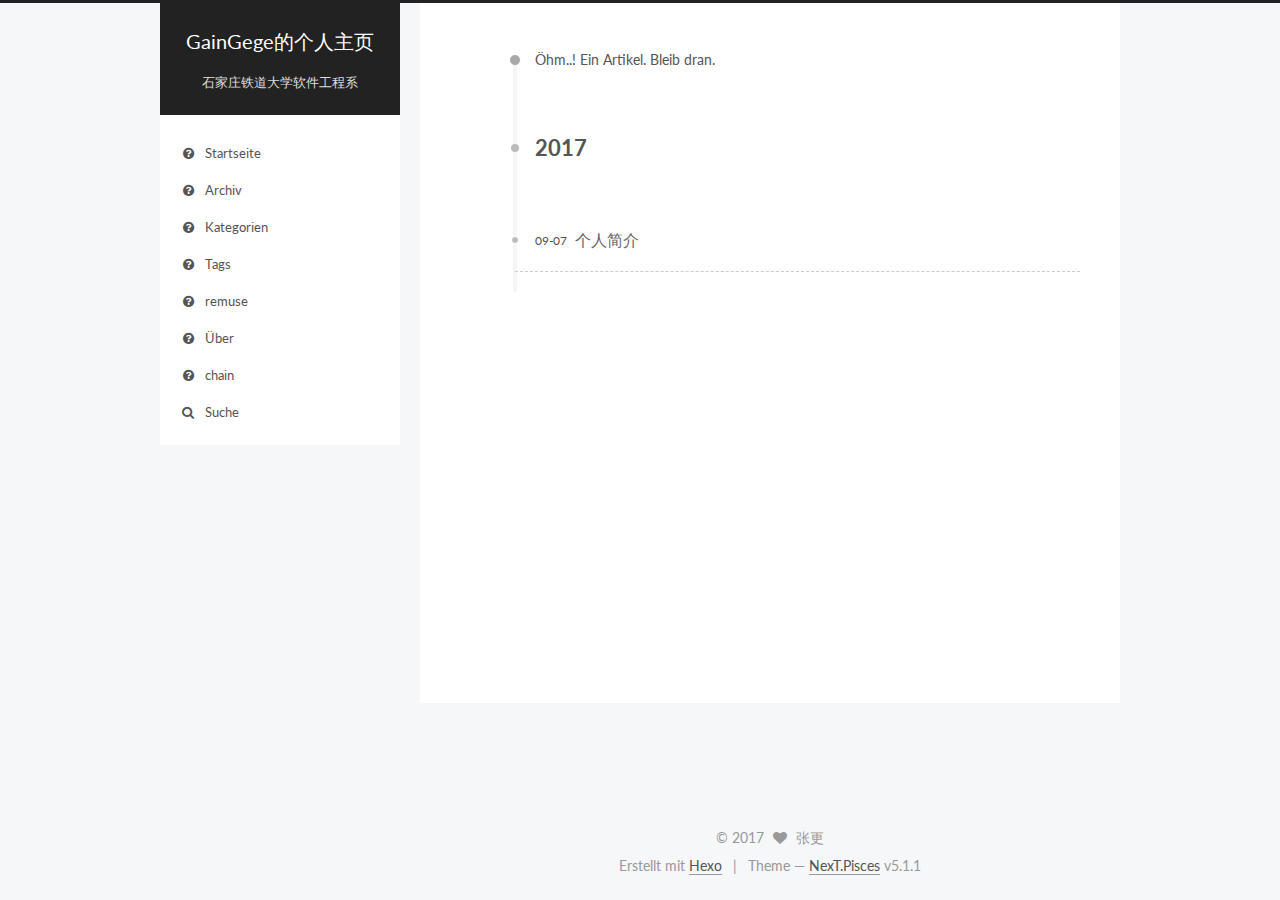
==== commit 181425eb: "Site updated: 2017-09-21 23:20:56" ====
--- a/archives/index.html
+++ b/archives/index.html
@@ -136,7 +136,7 @@
 
 
 
-  <title>Archive | GainGege的个人主页</title>
+  <title>Archiv | GainGege的个人主页</title>
   
 
 
@@ -200,21 +200,21 @@
       
         
         <li class="menu-item menu-item-home">
-          <a href="/" rel="section">
+          <a href="/个人主页" rel="section">
             
               <i class="menu-item-icon fa fa-fw fa-question-circle"></i> <br />
             
-            Home
+            Startseite
           </a>
         </li>
       
         
         <li class="menu-item menu-item-archives">
-          <a href="/archives/" rel="section">
+          <a href="/目标/" rel="section">
             
               <i class="menu-item-icon fa fa-fw fa-question-circle"></i> <br />
             
-            Archives
+            Archiv
           </a>
         </li>
       
@@ -224,13 +224,13 @@
             
               <i class="menu-item-icon fa fa-fw fa-question-circle"></i> <br />
             
-            Categories
+            Kategorien
           </a>
         </li>
       
         
         <li class="menu-item menu-item-tags">
-          <a href="/tags/" rel="section">
+          <a href="/定位/" rel="section">
             
               <i class="menu-item-icon fa fa-fw fa-question-circle"></i> <br />
             
@@ -250,17 +250,17 @@
       
         
         <li class="menu-item menu-item-about">
-          <a href="/about/" rel="section">
+          <a href="/关于我/" rel="section">
             
               <i class="menu-item-icon fa fa-fw fa-question-circle"></i> <br />
             
-            About
+            Über
           </a>
         </li>
       
         
         <li class="menu-item menu-item-chain">
-          <a href="/chain" rel="section">
+          <a href="/链接/" rel="section">
             
               <i class="menu-item-icon fa fa-fw fa-question-circle"></i> <br />
             
@@ -277,7 +277,7 @@
             
               <i class="menu-item-icon fa fa-search fa-fw"></i> <br />
             
-            Search
+            Suche
           </a>
         </li>
       
@@ -334,7 +334,7 @@
         
           
         
-        Um..! 1 post. Keep on posting.
+        Öhm..! Ein Artikel. Bleib dran.
       </span>
 
       
@@ -429,10 +429,10 @@
           
             <div class="site-state-item site-state-posts">
             
-              <a href="/archives/">
+              <a href="/目标/">
             
                 <span class="site-state-item-count">1</span>
-                <span class="site-state-item-name">posts</span>
+                <span class="site-state-item-name">Artikel</span>
               </a>
             </div>
           
@@ -456,13 +456,13 @@
           
             
               <span class="links-of-author-item">
-                <a href="https://github.com/PainChris" target="_blank" title="GitHub">
+                <a href="https://github.com/genggege" target="_blank" title="GitHub">
                   
                     <i class="fa fa-fw fa-globe"></i>GitHub</a>
               </span>
             
               <span class="links-of-author-item">
-                <a href="http://www.cnblogs.com/cchjl/" target="_blank" title="Cnblogs">
+                <a href="https://home.cnblogs.com/u/Againzg/" target="_blank" title="Cnblogs">
                   
                     <i class="fa fa-fw fa-globe"></i>Cnblogs</a>
               </span>
@@ -508,7 +508,7 @@
 </div>
 
 
-  <div class="powered-by">Powered by <a class="theme-link" href="https://hexo.io">Hexo</a></div>
+  <div class="powered-by">Erstellt mit  <a class="theme-link" href="https://hexo.io">Hexo</a></div>
 
   <span class="post-meta-divider">|</span>
 
--- a/css/main.css
+++ b/css/main.css
@@ -1612,7 +1612,7 @@
   width: 4px;
   height: 4px;
   border-radius: 50%;
-  background: #d1ddd9;
+  background: #7ccc30;
 }
 .links-of-blogroll {
   font-size: 13px;
